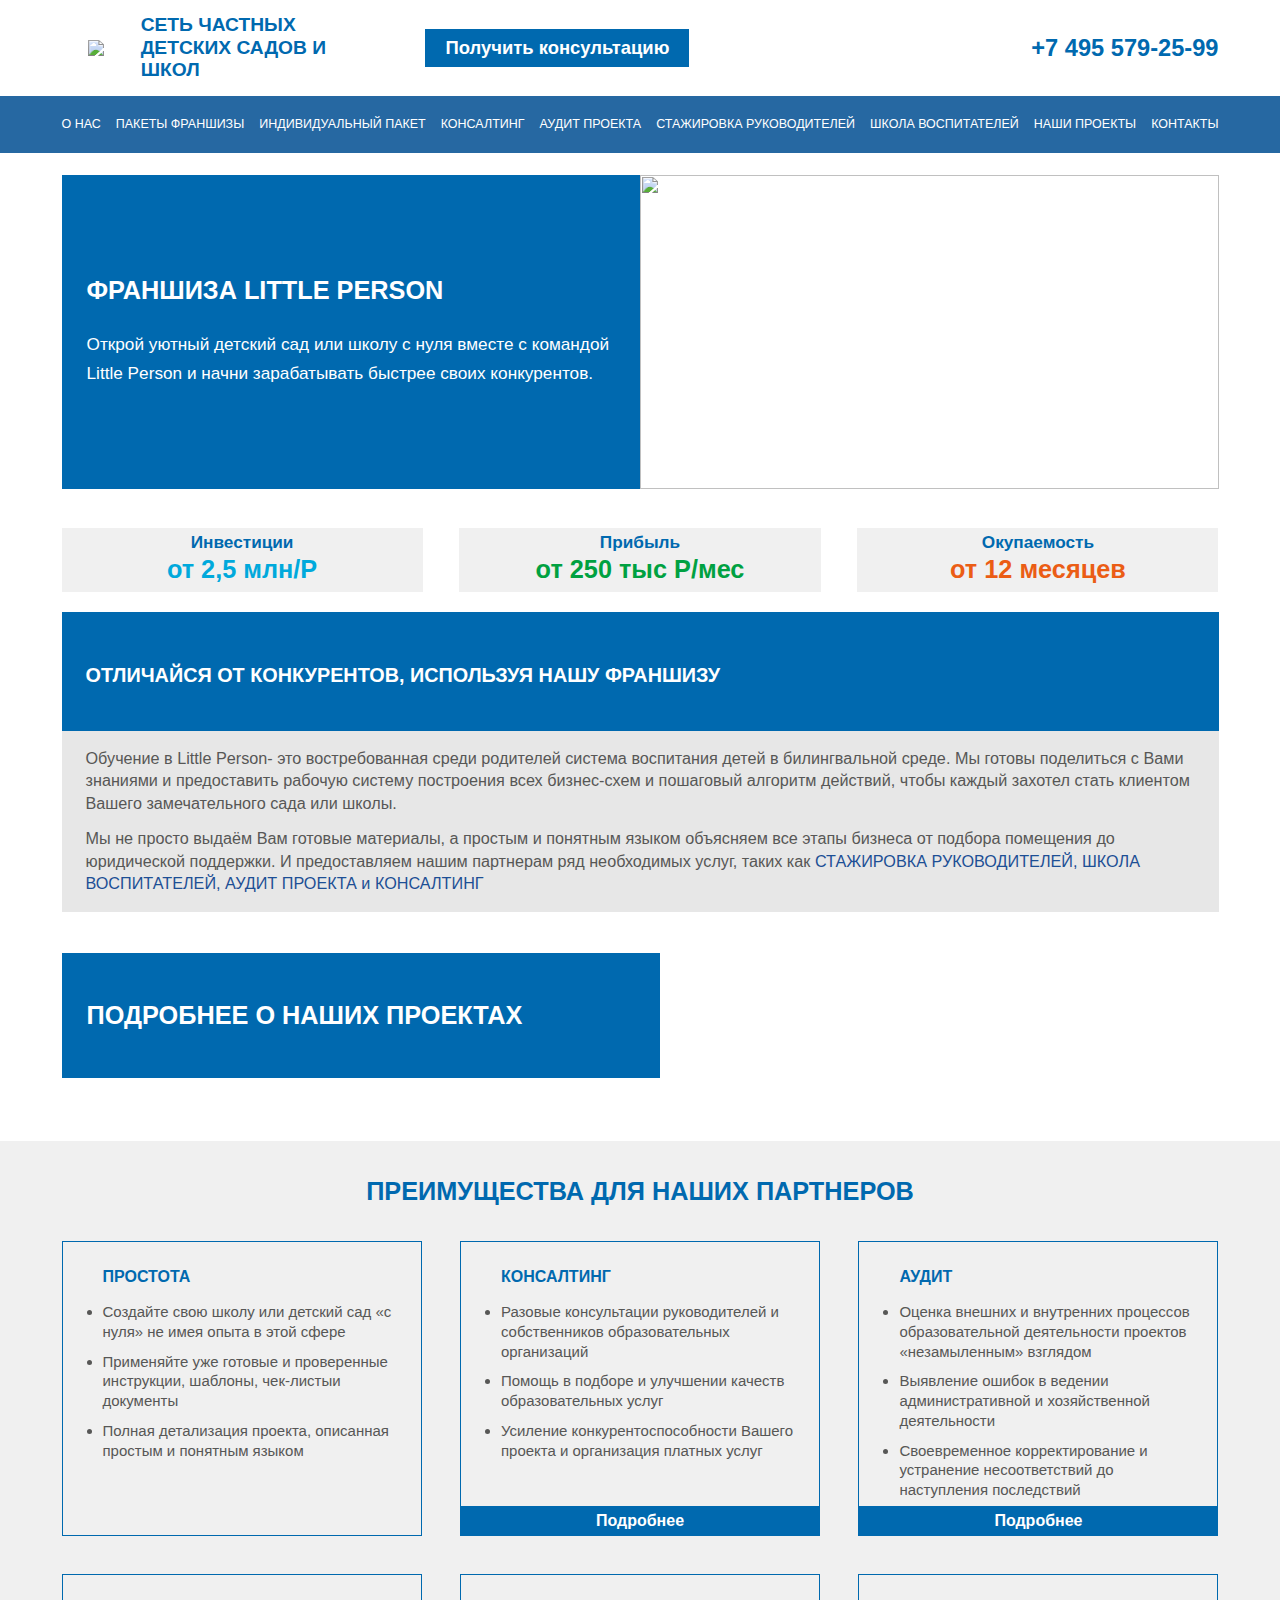
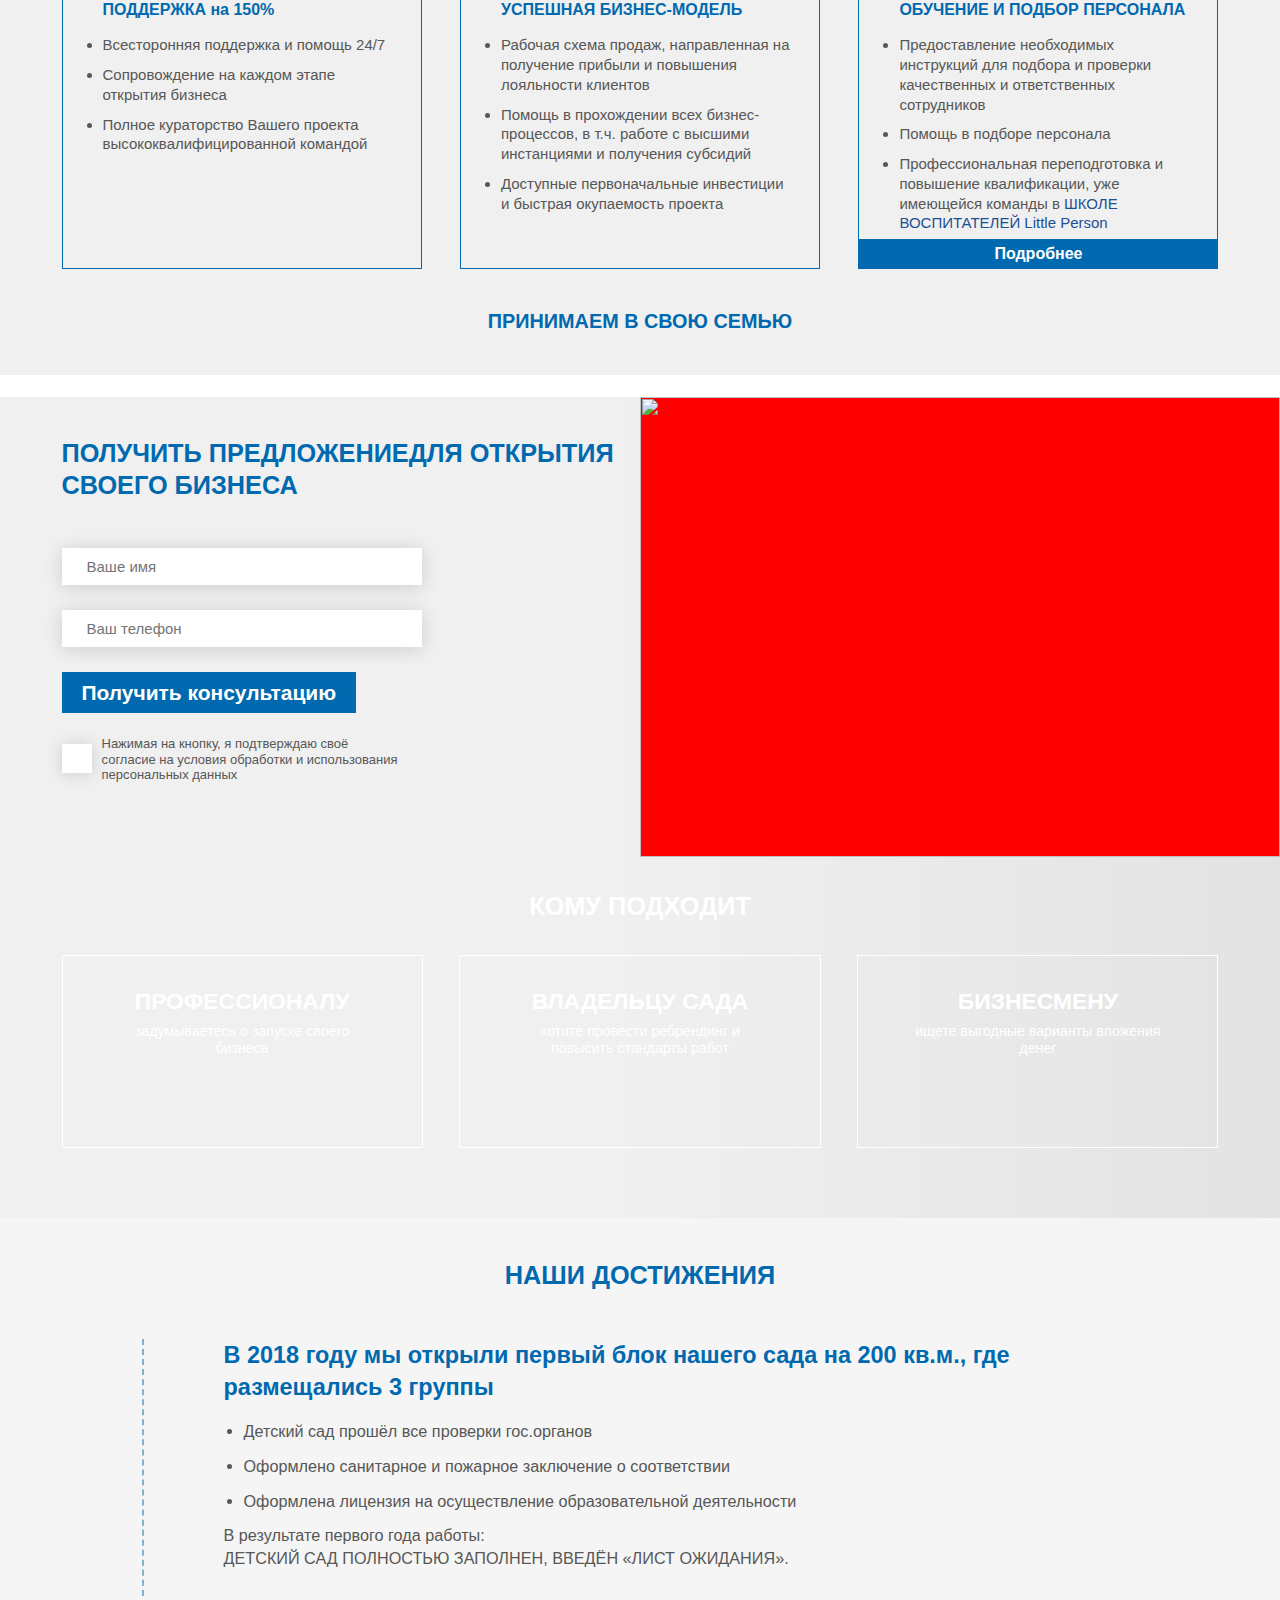
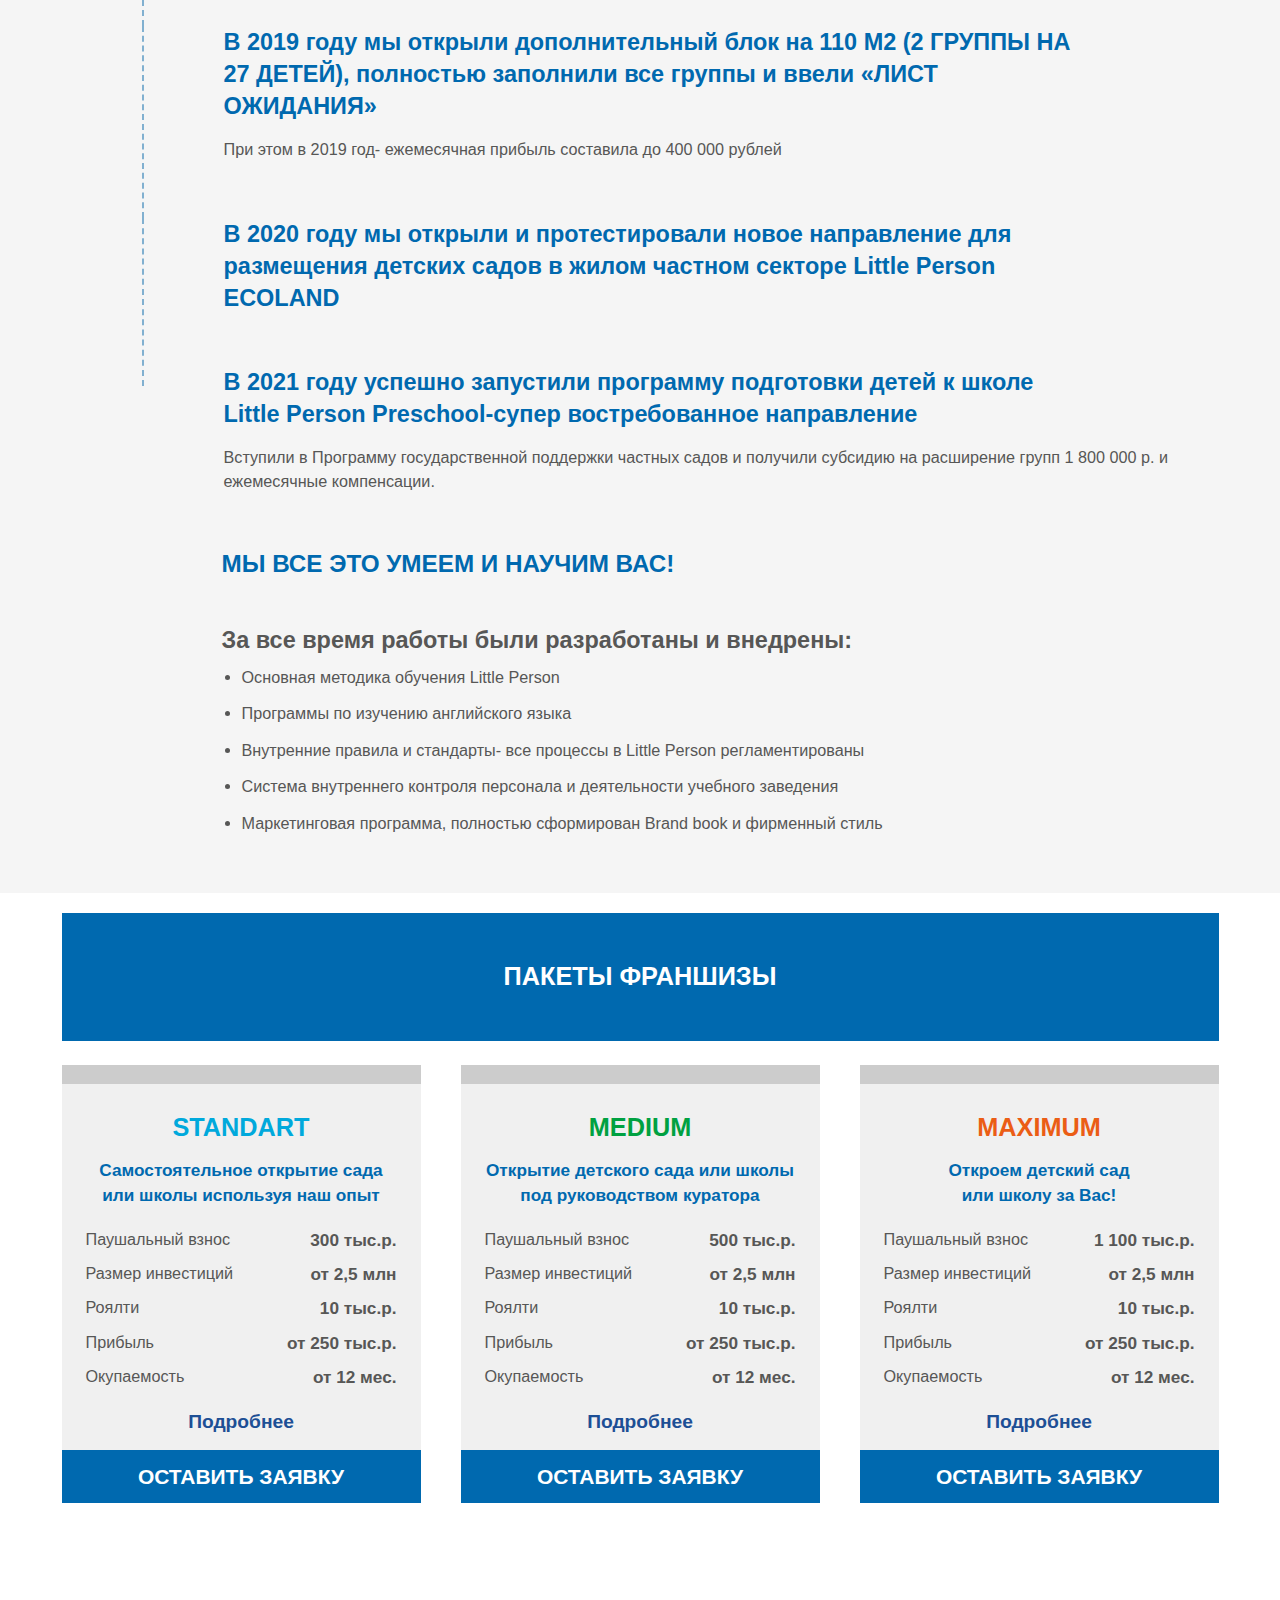
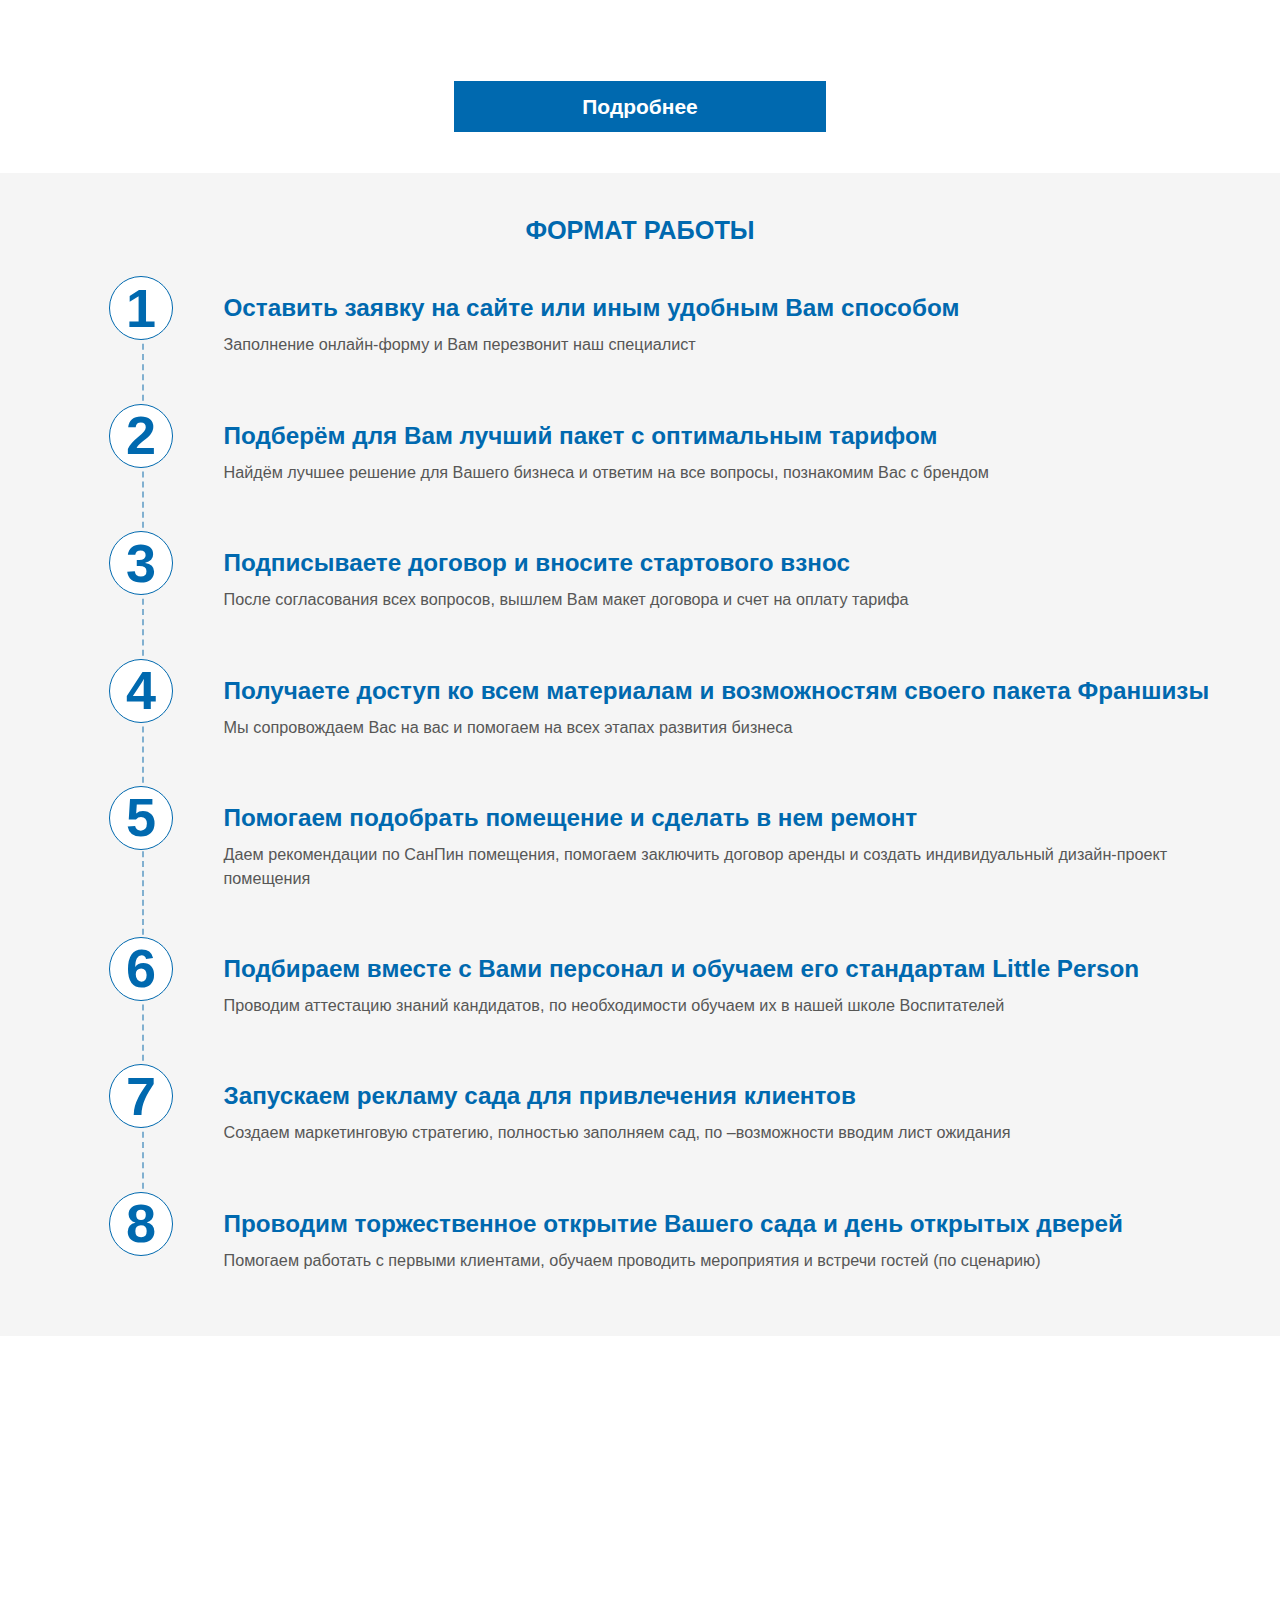
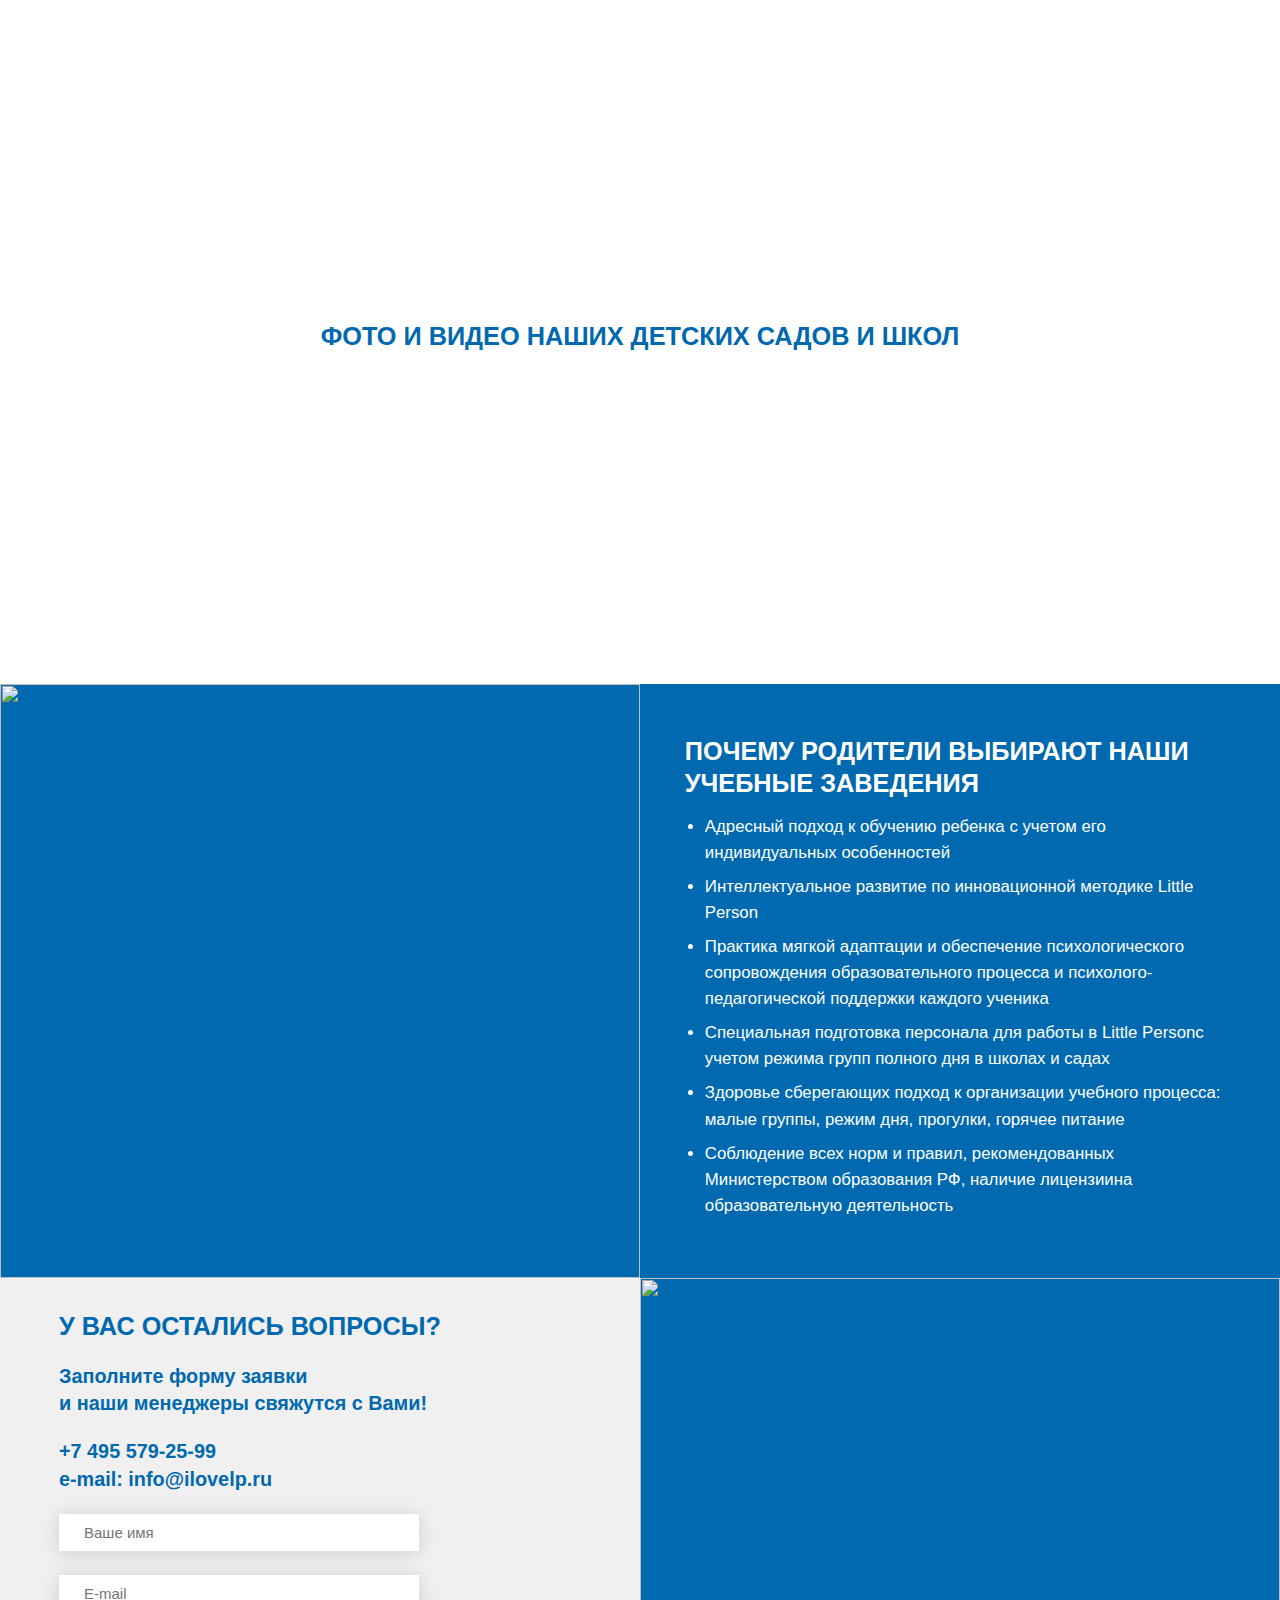
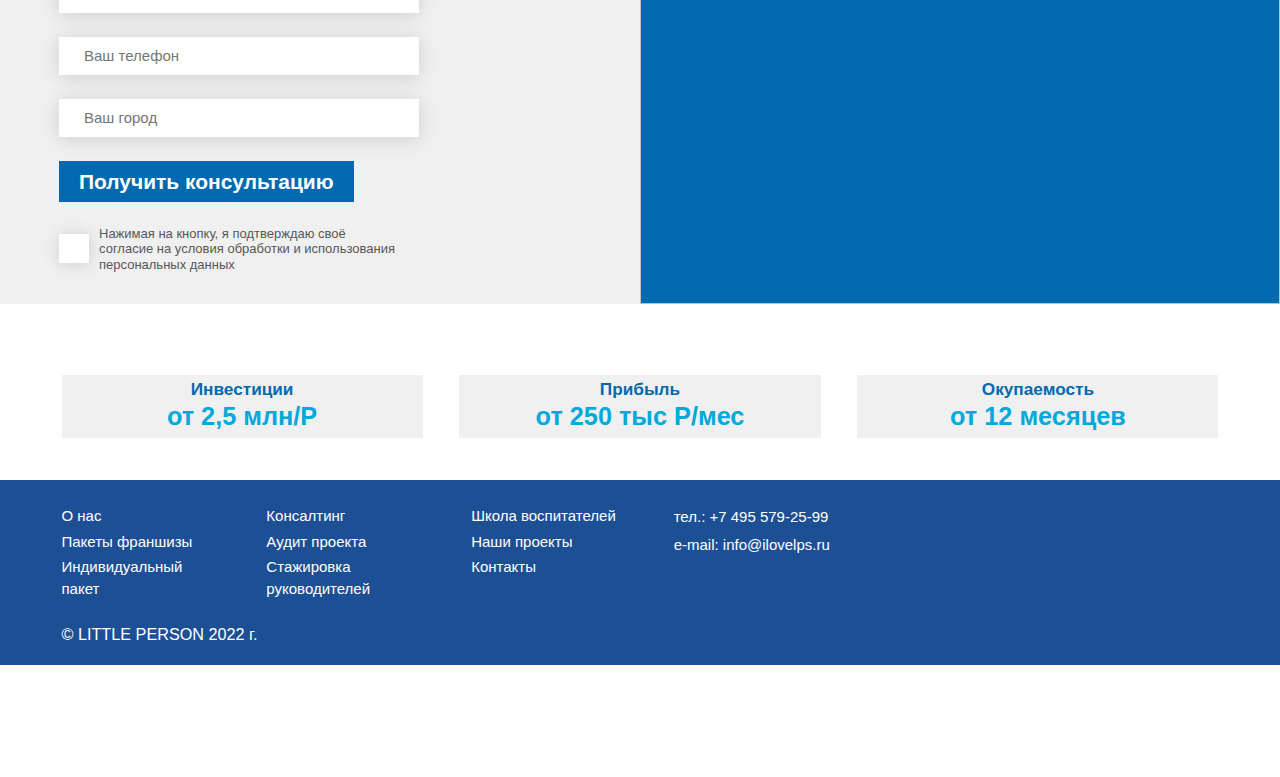
==== index.html @ cecc9df4 "first" ====
<!DOCTYPE html>
<html lang="ru">

<head>
	<meta charset="UTF-8">
	<meta http-equiv="X-UA-Compatible" content="IE=edge">
	<meta name="viewport" content="width=device-width, initial-scale=1.0">
	<link rel="stylesheet" href="css/normalize.css">
	<link rel="stylesheet" href="css/animated.css">
	<link rel="stylesheet" href="css/jquery.fancybox.min.css">
	<link rel="stylesheet" href="css/owl.carousel.min.css">
	<link rel="stylesheet" href="css/aos.css">
	<link rel="stylesheet" href="css/style.css">
	<title>Главная</title>
</head>

<body>
	<div class="teni"></div>
	<div class="nav-mobi">
		<div class="nav-mobi-h">
			<div class="nav-btn-x">
				<button class="hpala">
					<span></span>
					<span></span>
				</button>
			</div>
			<a class="tel-mini" href="tel:+74955792599"><img src="img/ico/tel.svg" alt=""></a>
			<a href="" class="logo"><img src="img/logo.svg" alt=""></a>
		</div>
		<nav class="nav-h-m">
			<ul class="nav-mobi-top">
				<li><a href="">О нас</a></li>
				<li><a href="">Пакеты франшизы</a></li>
				<li><a href="">Индивидуальный пакет</a></li>
				<li><a href="">Консалтинг</a></li>
				<li><a href="">Аудит проекта</a></li>
				<li><a href="">Стажировка водителей</a></li>
				<li><a href="">Школа воспитателей</a></li>
				<li><a href="">Наши проекты</a></li>
				<li><a href="">Контакты</a></li>
			</ul>
			<a href="" class="btn white-btn mb16 modalx" id="modalx">Получить консультацию</a>
		</nav>
	</div>
	<header class="header">
		<div class="heder-top">
			<div class="container">
				<div class="top-block">
					<a href="" class="logo"><img src="img/logo.svg" alt="logo"></a>
					<div class="top-block__text mb095m">СЕТЬ ЧАСТНЫХ ДЕТСКИХ САДОВ И ШКОЛ</div>
					<button class="btn top-btn mb095m">Получить консультацию</button><a href="tel:+74955792599"
						class="telf telf-top mb095m">+7 495 579-25-99</a>
				</div>
			</div>
		</div>
		<nav class="bkg-menu lg768">
			<div class="container">
				<ul class="menu">
					<li><a href="">О НАС</a></li>
					<li><a href="">ПАКЕТЫ ФРАНШИЗЫ</a></li>
					<li><a href="">ИНДИВИДУАЛЬНЫЙ ПАКЕТ</a></li>
					<li><a href="">КОНСАЛТИНГ</a></li>
					<li><a href="">АУДИТ ПРОЕКТА</a></li>
					<li><a href="">СТАЖИРОВКА РУКОВОДИТЕЛЕЙ</a></li>
					<li><a href="">ШКОЛА ВОСПИТАТЕЛЕЙ</a></li>
					<li><a href="">НАШИ ПРОЕКТЫ</a></li>
					<li><a href="">КОНТАКТЫ</a></li>
				</ul>
			</div>
		</nav>
	</header>
	<main class="main">
		<section class="top-one">
			<div class="container">

				<div class="t-block">
					<div class="t-block-left">
						<h1>ФРАНШИЗА LITTLE PERSON </h1>
						<div class="t-block-left__text">
							Открой уютный детский сад или школу с нуля вместе
							с командой Little Person и начни зарабатывать быстрее
							своих конкурентов.
						</div>
					</div>
					<div class="t-block-right">
						<img src="img/img1.jpg" alt="">
					</div>
				</div>
				<div class="t1-block-all">
					<div class="t1-block">
						<div class="t1-block-win"></div>
						<div class="t1-block-titl">Инвестиции</div>
						<div class="t1-block cena">от 2,5 млн/Р </div>
					</div>
					<div class="t1-block">
						<div class="t1-block-win"></div>
						<div class="t1-block-titl">Прибыль</div>
						<div class="t1-block cena color-green">от 250 тыс Р/мес </div>
					</div>
					<div class="t1-block">
						<div class="t1-block-win"></div>
						<div class="t1-block-titl">Окупаемость</div>
						<div class="t1-block cena color-red">от 12 месяцев</div>
					</div>
				</div>
				<div class="t2-block">
					<div class="t2-block-title">ОТЛИЧАЙСЯ ОТ КОНКУРЕНТОВ, ИСПОЛЬЗУЯ НАШУ ФРАНШИЗУ</div>
					<div class="t2-block-text">
						<p>Обучение в Little Person- это востребованная среди родителей система воспитания детей в
							билингвальной среде. Мы готовы поделиться с Вами знаниями и предоставить рабочую систему
							построения всех бизнес-схем и пошаговый алгоритм действий, чтобы каждый захотел стать
							клиентом Вашего замечательного сада или школы.
						</p>
						<p>
							Мы не просто выдаём Вам готовые материалы, а простым и понятным языком объясняем все этапы
							бизнеса от подбора помещения до юридической поддержки. И предоставляем нашим партнерам ряд
							необходимых услуг, таких как
							<a href="#"> СТАЖИРОВКА РУКОВОДИТЕЛЕЙ, ШКОЛА ВОСПИТАТЕЛЕЙ, АУДИТ ПРОЕКТА и КОНСАЛТИНГ</a>
						</p>
					</div>
				</div>
				<div class="tf-block">
					<a href="#" class="btn btn-large">ПОДРОБНЕЕ О НАШИХ ПРОЕКТАХ</a>
					<div class="tf-block-c"><img src="img/dsad1.svg" alt=""></div>
					<div class="tf-block-r"><img src="img/logo-plus.svg" alt=""></div>
				</div>
			</div>
		</section>
		<section class="privilege">
			<div class="container">
				<h2>ПРЕИМУЩЕСТВА ДЛЯ НАШИХ ПАРТНЕРОВ</h2>
				<div class="privilege-all">
					<div class="privilege-block">
						<div class="h4t">ПРОСТОТА</div>
						<ul>
							<li>Создайте свою школу или детский сад «с нуля» не имея опыта в этой сфере</li>
							<li>Применяйте уже готовые и проверенные инструкции, шаблоны, чек-листыи документы</li>
							<li>Полная детализация проекта, описанная простым и понятным языком </li>
						</ul>
					</div>
					<div class="privilege-block">
						<div class="h4t">КОНСАЛТИНГ </div>
						<ul>
							<li>Разовые консультации руководителей и собственников образовательных организаций</li>
							<li>Помощь в подборе и улучшении качеств образовательных услуг</li>
							<li>Усиление конкурентоспособности Вашего проекта и организация платных услуг </li>
						</ul>
						<a href="" class="btn btn-small">Подробнее</a>
					</div>
					<div class="privilege-block">
						<div class="h4t">АУДИТ </div>
						<ul>
							<li>Оценка внешних и внутренних процессов образовательной деятельности проектов
								«незамыленным» взглядом</li>
							<li>Выявление ошибок в ведении административной и хозяйственной деятельности</li>
							<li>Своевременное корректирование и устранение несоответствий до наступления последствий
							</li>
						</ul>
						<a href="" class="btn btn-small">Подробнее</a>
					</div>
					<div class="privilege-block">
						<div class="h4t">ПОДДЕРЖКА на 150% </div>
						<ul>
							<li>Всесторонняя поддержка и помощь 24/7 </li>
							<li>Сопровождение на каждом этапе открытия бизнеса</li>
							<li>Полное кураторство Вашего проекта высококвалифицированной командой </li>
						</ul>
					</div>
					<div class="privilege-block">
						<div class="h4t">УСПЕШНАЯ БИЗНЕС-МОДЕЛЬ</div>
						<ul>
							<li>Рабочая схема продаж, направленная на получение прибыли и повышения лояльности клиентов
							</li>
							<li>Помощь в прохождении всех бизнес-процессов, в т.ч. работе с высшими инстанциями и
								получения субсидий</li>
							<li>Доступные первоначальные инвестиции и быстрая окупаемость проекта </li>
						</ul>
					</div>
					<div class="privilege-block">
						<div class="h4t">ОБУЧЕНИЕ И ПОДБОР ПЕРСОНАЛА</div>
						<ul>
							<li>Предоставление необходимых инструкций для подбора и проверки качественных и
								ответственных сотрудников</li>
							<li>Помощь в подборе персонала</li>
							<li>Профессиональная переподготовка и повышение квалификации, уже имеющейся команды в <a
									href=""> ШКОЛE ВОСПИТАТЕЛЕЙ Little Person </a></li>
						</ul>
						<a href="" class="btn btn-small">Подробнее</a>
					</div>
				</div>
				<div class="privilege-footer">ПРИНИМАЕМ В СВОЮ СЕМЬЮ</div>
			</div>
		</section>
		<section class="offer">
			<div class="offer-block-qll"></div>

			<div class="offer-block">
				<div class="container">
					<div class="rw">
						<div class="lg-6">
							<div class="h1">ПОЛУЧИТЬ ПРЕДЛОЖЕНИЕДЛЯ ОТКРЫТИЯ СВОЕГО БИЗНЕСА</div>
							<div class="form-offer">
								<form action="" class="form1">
									<div class="form-gorizontal">
										<div class="gr-inp">
											<input class="text error-x1" type="text" placeholder="Ваше имя">
											<div class="error-text" style="display: none;">Введите ваше имя</div>
										</div>
										<div class="gr-inp">
											<input class="text" type="text" placeholder="Ваш телефон">
										</div>
										<button class="btn">Получить консультацию</button>
									</div>
									<label class="checkbox-other ">
										<input type="checkbox" checked="checked" class="check-1">
										<span>
											Нажимая на кнопку, я подтверждаю своё согласие на условия обработки и
											использования
											персональных данных
										</span>
									</label>
								</form>
							</div>
						</div>
						<div class="lg-6">

						</div>
					</div>
				</div>
				<div class="offer-block2">
					<!-- <div class="offwer-img"></div> -->
					<img src="img/list.jpg" alt="">
				</div>
			</div>
			<div class="offer-block3">
				<div class="container">
					<div class="h1">КОМУ ПОДХОДИТ</div>
					<div class="podhod">
						<div class="podhod-block">
							<div class="podhod-block__title">ПРОФЕССИОНАЛУ </div>
							<div class="podhod-block__text">задумываетесь о запуске своего бизнеса</div>
							<img src="img/ico/1.svg" alt="">
						</div>
						<div class="podhod-block">
							<div class="podhod-block__title">ВЛАДЕЛЬЦУ САДА</div>
							<div class="podhod-block__text">хотите провести ребрендинг и повысить стандарты работ</div>
							<img src="img/ico/2.svg" alt="">
						</div>
						<div class="podhod-block">
							<div class="podhod-block__title">БИЗНЕСМЕНУ</div>
							<div class="podhod-block__text">ищете выгодные варианты вложения денег</div>
							<img src="img/ico/3.svg" alt="">
						</div>
					</div>
				</div>

			</div>
		</section>
		<section class="progress">
			<div class="container">
				<h2>НАШИ ДОСТИЖЕНИЯ</h2>
				<div class="history">
					<div class="history-block">
						<div class="history-block_title f27">
							В 2018 году мы открыли первый блок нашего сада на 200 кв.м., где размещались 3 группы
						</div>
						<ul>
							<li>Детский сад прошёл все проверки гос.органов</li>
							<li>Оформлено санитарное и пожарное заключение о соответствии</li>
							<li>Оформлена лицензия на осуществление образовательной деятельности</li>
						</ul>
						<p>В результате первого года работы:</p>
						<p> ДЕТСКИЙ САД ПОЛНОСТЬЮ ЗАПОЛНЕН, ВВЕДЁН «ЛИСТ ОЖИДАНИЯ».</p>

					</div>
					<div class="history-block">
						<div class="history-block_title f27">
							В 2019 году мы открыли дополнительный блок на 110 M2
							(2 ГРУППЫ НА 27 ДЕТЕЙ), полностью заполнили все группы и ввели
							«ЛИСТ ОЖИДАНИЯ»
						</div>
						<p>
							При этом в 2019 год- ежемесячная прибыль составила до 400 000 рублей
						</p>
					</div>
					<div class="history-block">
						<div class="history-block_title f27">
							В 2020 году мы открыли и протестировали новое направление для размещения детских садов в
							жилом частном секторе Little Person ECOLAND
						</div>
					</div>
					<div class="history-block">
						<div class="history-block_title f27">
							В 2021 году успешно запустили программу подготовки детей к школе Little Person
							Preschool-супер востребованное направление
						</div>
						<p>
							Вступили в Программу государственной поддержки частных садов и получили субсидию на
							расширение групп 1 800 000 р. и ежемесячные компенсации.
						</p>
					</div>
				</div>
				<div class="history-block-2">
					<div class="h3">МЫ ВСЕ ЭТО УМЕЕМ И НАУЧИМ ВАС!</div>
					<div class="h4">За все время работы были разработаны и внедрены:</div>
					<ul>
						<li>Основная методика обучения Little Person</li>
						<li>Программы по изучению английского языка</li>
						<li>Внутренние правила и стандарты- все процессы в Little Person регламентированы</li>
						<li>Система внутреннего контроля персонала и деятельности учебного заведения</li>
						<li>Маркетинговая программа, полностью сформирован Brand book и фирменный стиль</li>
					</ul>
				</div>
			</div>
		</section>
		<section class="francise">
			<div class="container">
				<div class="francise-h1">
					<h2>ПАКЕТЫ ФРАНШИЗЫ </h2>
				</div>
				<div class="francise-block-all">
					<div class="francise-block">
						<div class="francise-top"></div>
						<div class="francise-block-content">
							<div class="francise__title fcz-blue text-center fz30">STANDART</div>
							<div class="francise__text1">Самостоятельное открытие сада или школы используя наш опыт
							</div>
							<ul class="francise-ul">
								<li>Паушальный взнос <span>300 тыс.р.</span> </li>
								<li>Размер инвестиций <span>от 2,5 млн</span> </li>
								<li>Роялти <span>10 тыс.р.</span> </li>
								<li>Прибыль <span>от 250 тыс.р.</span></li>
								<li>Окупаемость <span>от 12 мес.</span> </li>
							</ul>
							<a href="" class="frn-btn">Подробнее</a>
							<a href="" class="btn btn-frz">Оставить заявку</a>
						</div>
					</div>
					<div class="francise-block">
						<div class="francise-top"></div>
						<div class="francise-block-content">

							<div class="francise__title fcz-green text-center fz30">MEDIUM</div>
							<div class="francise__text1">Открытие детского сада или школы под руководством куратора
							</div>
							<ul class="francise-ul">
								<li>Паушальный взнос <span>500 тыс.р.</span> </li>
								<li>Размер инвестиций <span>от 2,5 млн</span> </li>
								<li>Роялти <span>10 тыс.р.</span> </li>
								<li>Прибыль <span>от 250 тыс.р.</span></li>
								<li>Окупаемость <span>от 12 мес.</span> </li>
							</ul>
							<a href="" class="frn-btn">Подробнее</a>
							<a href="" class="btn btn-frz">Оставить заявку</a>
						</div>
					</div>
					<div class="francise-block">
						<div class="francise-top"></div>
						<div class="francise-block-content">
							<div class="francise__title fcz-red text-center fz30">MAXIMUM</div>
							<div class="francise__text1">Откроем детский сад <br>или школу за Вас!
							</div>
							<ul class="francise-ul">
								<li>Паушальный взнос <span>1 100 тыс.р.</span> </li>
								<li>Размер инвестиций <span>от 2,5 млн</span> </li>
								<li>Роялти <span>10 тыс.р.</span> </li>
								<li>Прибыль <span>от 250 тыс.р.</span></li>
								<li>Окупаемость <span>от 12 мес.</span> </li>
							</ul>
							<a href="" class="frn-btn">Подробнее</a>
							<a href="" class="btn btn-frz">Оставить заявку</a>
						</div>
					</div>
				</div>
			</div>
		</section>

		<div class="prlx1 bkg-5" data-speed="10">
			<div class="bkg-5-1"></div>
			<div class="container text-center white bkg-5__block">
				<div class="h1">ИНДИВИДУАЛЬНЫЙ ПАКЕТ</div>
				<div class="wh-text">Не подходят готовы пакеты франшизы? Мы готовы сформировать индивидуальное
					предложение лично для Вас!</div>
				<a href="" class="btn">Подробнее</a>
			</div>
		</div>

		<section class="work-format">
			<div class="container">
				<h2>ФОРМАТ РАБОТЫ</h2>
				<div class="work-block-all">
					<div class="work-block">
						<div class="work-block__title fz27">Оставить заявку на сайте или иным удобным Вам способом</div>
						<div class="work-block__text">Заполнение онлайн-форму и Вам перезвонит наш специалист</div>
					</div>
					<div class="work-block">
						<div class="work-block__title fz27">Подберём для Вам лучший пакет с оптимальным тарифом</div>
						<div class="work-block__text">Найдём лучшее решение для Вашего бизнеса и ответим на все вопросы,
							познакомим Вас с брендом</div>
					</div>
					<div class="work-block">
						<div class="work-block__title fz27">Подписываете договор и вносите стартового взнос</div>
						<div class="work-block__text">После согласования всех вопросов, вышлем Вам макет договора и счет
							на оплату тарифа</div>
					</div>
					<div class="work-block">
						<div class="work-block__title fz27">Получаете доступ ко всем материалам и возможностям своего
							пакета
							Франшизы </div>
						<div class="work-block__text">Мы сопровождаем Вас на вас и помогаем на всех этапах развития
							бизнеса </div>
					</div>

					<div class="work-block">
						<div class="work-block__title fz27">Помогаем подобрать помещение и сделать в нем ремонт </div>
						<div class="work-block__text">
							Даем рекомендации по СанПин помещения, помогаем заключить договор аренды и создать
							индивидуальный дизайн-проект помещения
						</div>
					</div>
					<div class="work-block">
						<div class="work-block__title fz27">Подбираем вместе с Вами персонал и обучаем его стандартам
							Little Person</div>
						<div class="work-block__text">Проводим аттестацию знаний кандидатов, по необходимости обучаем их
							в нашей школе Воспитателей</div>
					</div>
					<div class="work-block">
						<div class="work-block__title fz27">Запускаем рекламу сада для привлечения клиентов</div>
						<div class="work-block__text">Создаем маркетинговую стратегию, полностью заполняем сад, по
							–возможности вводим лист ожидания</div>
					</div>
					<div class="work-block">
						<div class="work-block__title fz27">Проводим торжественное открытие Вашего сада и день открытых
							дверей</div>
						<div class="work-block__text">Помогаем работать с первыми клиентами, обучаем проводить
							мероприятия и встречи гостей (по сценарию)</div>
					</div>
				</div>
			</div>
		</section>
		<section class="chose-us">
			<div class="container">
				<h2>ПОЧЕМУ ФРАНЧАЙЗИ ВЫБИРАЮТ НАС</h2>
				<div class="chose-us-all">
					<div class="chose-us-block">
						<div class="chose-us-block__title">Вы получите <br> возможность быстро запустить свой детский
							сад или
							школу </div>
						<div class="chose-us-block_text">
							С нашей франшизой Вы откроете свой бизнес, начнёте работать и зарабатывать быстрее своих
							конкурентов.
						</div>
						<div class="chose-us-block__img"><img src="img/ico/4.svg" alt=""></div>
					</div>
					<div class="chose-us-block">
						<div class="chose-us-block__title">Вы не тратите <br> время на разработку методик, стандартов и
							регламентов</div>
						<div class="chose-us-block_text">
							Наша франшиза не просто договор, а пошаговая инструкция всей внутренней работы сада,
							направленная на положительный результат работи положительное мнение клиентов о Вас.
						</div>
						<div class="chose-us-block__img"><img src="img/ico/5.svg" alt=""></div>
					</div>
					<div class="chose-us-block">
						<div class="chose-us-block__title">Вы получите возможность сконцентрироваться на управлении и
							развитии своего бизнеса</div>
						<div class="chose-us-block_text">
							Вместе с нами вы будете получать удовольствие и уверенность от управления своим проектом, а
							все административные, хозяйственные и образовательные моменты мы уже продумали за Вас.
						</div>
						<div class="chose-us-block__img"><img src="img/ico/6.svg" alt=""></div>
					</div>
				</div>
				<div class="chose-us-footer">
					При соблюдении всех стандартов, Вы в кратчайшие сроки сможете получать прибыль от своего проекта и
					стабильный доход
				</div>
			</div>
		</section>

		<section class="slider-s">
			<h2>ФОТО И ВИДЕО НАШИХ ДЕТСКИХ САДОВ И ШКОЛ</h2>
			<div class="slider-full mb48" data-animation="fadeIn">
				<div class="owl-carousel owl-news">
					<div class="item"><img src="img/sl1.jpg" alt=""></div>
					<div class="item"><img src="img/sl2.jpg" alt=""></div>
					<div class="item"><img src="img/sl3.jpg" alt=""></div>
					<div class="item"><img src="img/sl4.jpg" alt=""></div>
					<div class="item"><img src="img/sl5.jpg" alt=""></div>
					<div class="item"><img src="img/sl6.jpg" alt=""></div>
					<div class="item"><img src="img/sl7.jpg" alt=""></div>
					<div class="item"><img src="img/sl8.jpg" alt=""></div>
				</div>
			</div>
		</section>

		<div class="block-prefoot-all">
			<div class="block-prefoot">
				<img src="img/img2.jpg" alt="">
			</div>
			<div class="block-prefoot">
				<div class="block-prefoot__bl2">
					<div class="h1">ПОЧЕМУ РОДИТЕЛИ ВЫБИРАЮТ НАШИ УЧЕБНЫЕ ЗАВЕДЕНИЯ </div>
					<ul>
						<li>Адресный подход к обучению ребенка с учетом его индивидуальных особенностей</li>
						<li>Интеллектуальное развитие по инновационной методике Little Person</li>
						<li>
							Практика мягкой адаптации и обеспечение психологического сопровождения образовательного
							процесса
							и психолого-педагогической поддержки каждого ученика
						</li>
						<li>
							Специальная подготовка персонала для работы в Little Personс учетом режима групп полного дня
							в
							школах и садах
						</li>
						<li>
							Здоровье сберегающих подход к организации учебного процесса: малые группы, режим дня,
							прогулки,
							горячее питание
						</li>
						<li>
							Соблюдение всех норм и правил, рекомендованных Министерством образования РФ, наличие
							лицензиина
							образовательную деятельность
						</li>
					</ul>
				</div>
			</div>
			<div class="block-prefoot seryi">
				<div class="block-prefoot__seryi">
					<div class="h1">У ВАС ОСТАЛИСЬ ВОПРОСЫ? </div>
					<div class="block-prefoot-h3">
						Заполните форму заявки <i>и наши менеджеры свяжутся с Вами!</i>
					</div>
					<div class="block-prefoot-h3">
						<div class="prefoot-url"><a href="tel:+74955792599">+7 495 579-25-99</a></div>
						<div class="prefoot-url"><span>e-mail:</span><a href="mailto:info@ilovelp.ru">
								info@ilovelp.ru</a>
						</div>
					</div>
					<form action="" class="form1">
						<div class="form-gorizontal">
							<div class="gr-inp">
								<input class="text error-x1" type="text" placeholder="Ваше имя">
								<div class="error-text" style="display: none;">Введите ваше имя</div>
							</div>
							<div class="gr-inp">
								<input class="text" type="text" placeholder="E-mail">
							</div>
							<div class="gr-inp">
								<input class="text error-x1" type="text" placeholder="Ваш телефон">
								<div class="error-text" style="display: none;">Введите ваше имя</div>
							</div>
							<div class="gr-inp">
								<input class="text" type="text" placeholder="Ваш город">
							</div>
							<button class="btn">Получить консультацию</button>
						</div>
						<label class="checkbox-other ">
							<input type="checkbox" checked="checked" class="check-1" value="1">
							<span>
								Нажимая на кнопку, я подтверждаю своё согласие на условия обработки и использования
								персональных данных
							</span>
						</label>
					</form>
				</div>
			</div>
			<div class="block-prefoot">
				<img src="img/img3.jpg" alt="">

			</div>
		</div>

		<div class="container">
			<div class="t1-block-all mb16">
				<div class="t1-block">
					<div class="t1-block-win"></div>
					<div class="t1-block-titl">Инвестиции</div>
					<div class="t1-block cena">от 2,5 млн/Р </div>
				</div>
				<div class="t1-block">
					<div class="t1-block-win"></div>
					<div class="t1-block-titl">Прибыль</div>
					<div class="t1-block cena">от 250 тыс Р/мес </div>
				</div>
				<div class="t1-block">
					<div class="t1-block-win"></div>
					<div class="t1-block-titl">Окупаемость</div>
					<div class="t1-block cena">от 12 месяцев</div>
				</div>
			</div>
		</div>
	</main><!-- /main	 -->

	<footer class="footer">
		<div class="container">
			<div class="footer-fl">
				<div class="footer-left">
					<ul class="footer-nav1">
						<li><a href=""> О нас</a></li>
						<li><a href="">Пакеты франшизы</a></li>
						<li><a href="">Индивидуальный пакет</a></li>
					</ul>
					<ul class="footer-nav1 ">
						<!-- <li class="row2"><a href="">
								<span> Запишитесь
									на экскурсию в школу</span>
							</a></li>
						<li><a href="">Детский сад</a></li>
						<li><a href="">Little Person</a></li> -->
						<li><a href="">Консалтинг</a></li>
						<li><a href="">Аудит проекта</a></li>
						<li><a href="">Стажировка руководителей </a></li>
					</ul>
					<ul class="footer-nav1 ">
						<li><a href="">Школа воспитателей</a></li>
						<li><a href="">Наши проекты</a></li>
						<li><a href="">Контакты</a></li>
					</ul>
					<!-- <ul class="footer-nav1">
						<li><a href="">тел.: +7 495 579-25-99</a></li>
						<li class="row2"><a href="">e-mail: info@ilovelps.ru</a></li>
						<li><a href="">г. Долгопрудный, Старое Дмитровское ш., дом 15, корпус 2</a></li>
					</ul> -->
					<div class="footer-nav1-r ">
						<ul class="footer-nav1">
							<li><a href="">тел.: +7 495 579-25-99</a></li>
							<li class="row2"><a href="">e-mail: info@ilovelps.ru</a></li>
							<!-- <li>с Пн по Пт</li>
							<li>с 07:30 до 20:00</li>
							<li>Сб, Вс выходные</li> -->
						</ul>
						<div class="soc">
							<a href="#"><img src="img/ico/vk.svg" alt=""></a>
							<a href="#"><img src="img/ico/fb.svg" alt=""></a>
							<a href="#"><img src="img/ico/inst.svg" alt=""></a>
						</div>
					</div>
				</div>
				<div class="footer-right">
					<a href="" class="logo"><img src="img/logo.svg" alt=""></a>
				</div>
			</div>

			<div class="bt-lin"> © LITTLE PERSON 2022 г.</div>
		</div>

	</footer>
	<div class="prlx1 footer-bkg-5 ">
		<div class="footer-bkg-5__text">Мы дадим Вам готовую бизнес-систему рабочие инструменты и нашу поддержку.</div>
		<div class="footer-bkg-5__text up">ПРИСОЕДИНЯЙТЕСЬ К СЕМЬЕ LITTLE PERSON!</div>
	</div>

	<div class="modal modal-1">
		<div class="container">
			<div class="block mb64 pd40 blur">
				<div class="modal-top"></div>
				<a href="" class="close"><img src="img/ico/close.svg" alt=""></a>
				<h2 class="h1 br19 mb48">ПОЛУЧИТЬ КОНСУЛЬТАЦИЮ</h2>
				<form action="" class="form1">
					<div class="form-gorizontal">
						<div class="gr-inp">
							<input class="text error-x1" type="text" placeholder="Ваше имя">
							<div class="error-text" style="display: none;">Введите ваше имя</div>
						</div>
						<div class="gr-inp">
							<input class="text" type="text" placeholder="Ваш телефон">
						</div>
						<div class="gr-inp">
							<input class="text" type="text" placeholder="Ваш Email">
						</div>
						<button class="btn">Записаться</button>
					</div>
					<label class="checkbox-other ">
						<input type="checkbox" checked="checked" class="check-1">
						<span>Нажимая на кнопку, я подтверждаю своё согласие на условия обработки и использования
							персональных
							данных</span>
					</label>
				</form>
			</div>
		</div>

	</div>

	<script src="js/jquery.js"></script>
	<script src="js/jquery.fancybox.min.js"></script>
	<script src="js/owl.carousel.min.js"></script>
	<script src="js/aos.js"></script>
	<script src="js/animat.js"></script>
	<script src="js/custom.js"></script>


	<script src="http://api-maps.yandex.ru/2.1/?lang=ru_RU"></script>

	<script>
		ymaps.ready(init);

		function init() {
			var myMap = new ymaps.Map("map", {
				// Координаты центра карты
				center: [55.962190568761244, 37.52750749999996],
				// Масштаб карты
				zoom: 16,
				// Выключаем все управление картой
				controls: []
			});

			var myGeoObjects = [];

			// Указываем координаты метки
			myGeoObjects = new ymaps.Placemark([55.962190568761244, 37.52750749999996], {
				balloonContentBody: 'Частная школа',
			}, {
				iconLayout: 'default#image',
				// Путь до нашей картинки
				iconImageHref: '/img/logo.png',
				// Размеры иконки
				iconImageSize: [80, 70],
				// Смещение верхнего угла относительно основания иконки
				iconImageOffset: [-35, -35]
			});

			var clusterer = new ymaps.Clusterer({
				clusterDisableClickZoom: false,
				clusterOpenBalloonOnClick: false,
			});

			clusterer.add(myGeoObjects);
			myMap.geoObjects.add(clusterer);
			// Отключим zoom
			myMap.behaviors.disable('scrollZoom');

		}
	</script>



</body>

</html>
---- css/animated.css ----
@charset "UTF-8";

/*!
 * animate.css -http://daneden.me/animate
 * Version - 3.5.2
 * Licensed under the MIT license - http://opensource.org/licenses/MIT
 *
 * Copyright (c) 2017 Daniel Eden
 */

.animated {
  animation-duration: 1s;
  animation-fill-mode: both;
}

.animated.infinite {
  animation-iteration-count: infinite;
}

.animated.hinge {
  animation-duration: 2s;
}

.animated.flipOutX,
.animated.flipOutY,
.animated.bounceIn,
.animated.bounceOut {
  animation-duration: .75s;
}

@keyframes bounce {
  from, 20%, 53%, 80%, to {
    animation-timing-function: cubic-bezier(0.215, 0.610, 0.355, 1.000);
    transform: translate3d(0,0,0);
  }

  40%, 43% {
    animation-timing-function: cubic-bezier(0.755, 0.050, 0.855, 0.060);
    transform: translate3d(0, -30px, 0);
  }

  70% {
    animation-timing-function: cubic-bezier(0.755, 0.050, 0.855, 0.060);
    transform: translate3d(0, -15px, 0);
  }

  90% {
    transform: translate3d(0,-4px,0);
  }
}

.bounce {
  animation-name: bounce;
  transform-origin: center bottom;
}

@keyframes flash {
  from, 50%, to {
    opacity: 1;
  }

  25%, 75% {
    opacity: 0;
  }
}

.flash {
  animation-name: flash;
}

/* originally authored by Nick Pettit - https://github.com/nickpettit/glide */

@keyframes pulse {
  from {
    transform: scale3d(1, 1, 1);
  }

  50% {
    transform: scale3d(1.05, 1.05, 1.05);
  }

  to {
    transform: scale3d(1, 1, 1);
  }
}

.pulse {
  animation-name: pulse;
}

@keyframes rubberBand {
  from {
    transform: scale3d(1, 1, 1);
  }

  30% {
    transform: scale3d(1.25, 0.75, 1);
  }

  40% {
    transform: scale3d(0.75, 1.25, 1);
  }

  50% {
    transform: scale3d(1.15, 0.85, 1);
  }

  65% {
    transform: scale3d(.95, 1.05, 1);
  }

  75% {
    transform: scale3d(1.05, .95, 1);
  }

  to {
    transform: scale3d(1, 1, 1);
  }
}

.rubberBand {
  animation-name: rubberBand;
}

@keyframes shake {
  from, to {
    transform: translate3d(0, 0, 0);
  }

  10%, 30%, 50%, 70%, 90% {
    transform: translate3d(-10px, 0, 0);
  }

  20%, 40%, 60%, 80% {
    transform: translate3d(10px, 0, 0);
  }
}

.shake {
  animation-name: shake;
}

@keyframes headShake {
  0% {
    transform: translateX(0);
  }

  6.5% {
    transform: translateX(-6px) rotateY(-9deg);
  }

  18.5% {
    transform: translateX(5px) rotateY(7deg);
  }

  31.5% {
    transform: translateX(-3px) rotateY(-5deg);
  }

  43.5% {
    transform: translateX(2px) rotateY(3deg);
  }

  50% {
    transform: translateX(0);
  }
}

.headShake {
  animation-timing-function: ease-in-out;
  animation-name: headShake;
}

@keyframes swing {
  20% {
    transform: rotate3d(0, 0, 1, 15deg);
  }

  40% {
    transform: rotate3d(0, 0, 1, -10deg);
  }

  60% {
    transform: rotate3d(0, 0, 1, 5deg);
  }

  80% {
    transform: rotate3d(0, 0, 1, -5deg);
  }

  to {
    transform: rotate3d(0, 0, 1, 0deg);
  }
}

.swing {
  transform-origin: top center;
  animation-name: swing;
}

@keyframes tada {
  from {
    transform: scale3d(1, 1, 1);
  }

  10%, 20% {
    transform: scale3d(.9, .9, .9) rotate3d(0, 0, 1, -3deg);
  }

  30%, 50%, 70%, 90% {
    transform: scale3d(1.1, 1.1, 1.1) rotate3d(0, 0, 1, 3deg);
  }

  40%, 60%, 80% {
    transform: scale3d(1.1, 1.1, 1.1) rotate3d(0, 0, 1, -3deg);
  }

  to {
    transform: scale3d(1, 1, 1);
  }
}

.tada {
  animation-name: tada;
}

/* originally authored by Nick Pettit - https://github.com/nickpettit/glide */

@keyframes wobble {
  from {
    transform: none;
  }

  15% {
    transform: translate3d(-25%, 0, 0) rotate3d(0, 0, 1, -5deg);
  }

  30% {
    transform: translate3d(20%, 0, 0) rotate3d(0, 0, 1, 3deg);
  }

  45% {
    transform: translate3d(-15%, 0, 0) rotate3d(0, 0, 1, -3deg);
  }

  60% {
    transform: translate3d(10%, 0, 0) rotate3d(0, 0, 1, 2deg);
  }

  75% {
    transform: translate3d(-5%, 0, 0) rotate3d(0, 0, 1, -1deg);
  }

  to {
    transform: none;
  }
}

.wobble {
  animation-name: wobble;
}

@keyframes jello {
  from, 11.1%, to {
    transform: none;
  }

  22.2% {
    transform: skewX(-12.5deg) skewY(-12.5deg);
  }

  33.3% {
    transform: skewX(6.25deg) skewY(6.25deg);
  }

  44.4% {
    transform: skewX(-3.125deg) skewY(-3.125deg);
  }

  55.5% {
    transform: skewX(1.5625deg) skewY(1.5625deg);
  }

  66.6% {
    transform: skewX(-0.78125deg) skewY(-0.78125deg);
  }

  77.7% {
    transform: skewX(0.390625deg) skewY(0.390625deg);
  }

  88.8% {
    transform: skewX(-0.1953125deg) skewY(-0.1953125deg);
  }
}

.jello {
  animation-name: jello;
  transform-origin: center;
}

@keyframes bounceIn {
  from, 20%, 40%, 60%, 80%, to {
    animation-timing-function: cubic-bezier(0.215, 0.610, 0.355, 1.000);
  }

  0% {
    opacity: 0;
    transform: scale3d(.3, .3, .3);
  }

  20% {
    transform: scale3d(1.1, 1.1, 1.1);
  }

  40% {
    transform: scale3d(.9, .9, .9);
  }

  60% {
    opacity: 1;
    transform: scale3d(1.03, 1.03, 1.03);
  }

  80% {
    transform: scale3d(.97, .97, .97);
  }

  to {
    opacity: 1;
    transform: scale3d(1, 1, 1);
  }
}

.bounceIn {
  animation-name: bounceIn;
}

@keyframes bounceInDown {
  from, 60%, 75%, 90%, to {
    animation-timing-function: cubic-bezier(0.215, 0.610, 0.355, 1.000);
  }

  0% {
    opacity: 0;
    transform: translate3d(0, -3000px, 0);
  }

  60% {
    opacity: 1;
    transform: translate3d(0, 25px, 0);
  }

  75% {
    transform: translate3d(0, -10px, 0);
  }

  90% {
    transform: translate3d(0, 5px, 0);
  }

  to {
    transform: none;
  }
}

.bounceInDown {
  animation-name: bounceInDown;
}

@keyframes bounceInLeft {
  from, 60%, 75%, 90%, to {
    animation-timing-function: cubic-bezier(0.215, 0.610, 0.355, 1.000);
  }

  0% {
    opacity: 0;
    transform: translate3d(-3000px, 0, 0);
  }

  60% {
    opacity: 1;
    transform: translate3d(25px, 0, 0);
  }

  75% {
    transform: translate3d(-10px, 0, 0);
  }

  90% {
    transform: translate3d(5px, 0, 0);
  }

  to {
    transform: none;
  }
}

.bounceInLeft {
  animation-name: bounceInLeft;
}

@keyframes bounceInRight {
  from, 60%, 75%, 90%, to {
    animation-timing-function: cubic-bezier(0.215, 0.610, 0.355, 1.000);
  }

  from {
    opacity: 0;
    transform: translate3d(3000px, 0, 0);
  }

  60% {
    opacity: 1;
    transform: translate3d(-25px, 0, 0);
  }

  75% {
    transform: translate3d(10px, 0, 0);
  }

  90% {
    transform: translate3d(-5px, 0, 0);
  }

  to {
    transform: none;
  }
}

.bounceInRight {
  animation-name: bounceInRight;
}

@keyframes bounceInUp {
  from, 60%, 75%, 90%, to {
    animation-timing-function: cubic-bezier(0.215, 0.610, 0.355, 1.000);
  }

  from {
    opacity: 0;
    transform: translate3d(0, 3000px, 0);
  }

  60% {
    opacity: 1;
    transform: translate3d(0, -20px, 0);
  }

  75% {
    transform: translate3d(0, 10px, 0);
  }

  90% {
    transform: translate3d(0, -5px, 0);
  }

  to {
    transform: translate3d(0, 0, 0);
  }
}

.bounceInUp {
  animation-name: bounceInUp;
}

@keyframes bounceOut {
  20% {
    transform: scale3d(.9, .9, .9);
  }

  50%, 55% {
    opacity: 1;
    transform: scale3d(1.1, 1.1, 1.1);
  }

  to {
    opacity: 0;
    transform: scale3d(.3, .3, .3);
  }
}

.bounceOut {
  animation-name: bounceOut;
}

@keyframes bounceOutDown {
  20% {
    transform: translate3d(0, 10px, 0);
  }

  40%, 45% {
    opacity: 1;
    transform: translate3d(0, -20px, 0);
  }

  to {
    opacity: 0;
    transform: translate3d(0, 2000px, 0);
  }
}

.bounceOutDown {
  animation-name: bounceOutDown;
}

@keyframes bounceOutLeft {
  20% {
    opacity: 1;
    transform: translate3d(20px, 0, 0);
  }

  to {
    opacity: 0;
    transform: translate3d(-2000px, 0, 0);
  }
}

.bounceOutLeft {
  animation-name: bounceOutLeft;
}

@keyframes bounceOutRight {
  20% {
    opacity: 1;
    transform: translate3d(-20px, 0, 0);
  }

  to {
    opacity: 0;
    transform: translate3d(2000px, 0, 0);
  }
}

.bounceOutRight {
  animation-name: bounceOutRight;
}

@keyframes bounceOutUp {
  20% {
    transform: translate3d(0, -10px, 0);
  }

  40%, 45% {
    opacity: 1;
    transform: translate3d(0, 20px, 0);
  }

  to {
    opacity: 0;
    transform: translate3d(0, -2000px, 0);
  }
}

.bounceOutUp {
  animation-name: bounceOutUp;
}

@keyframes fadeIn {
  from {
    opacity: 0;
  }

  to {
    opacity: 1;
  }
}

.fadeIn {
  animation-name: fadeIn;
}

@keyframes fadeInDown {
  from {
    opacity: 0;
    transform: translate3d(0, -100%, 0);
  }

  to {
    opacity: 1;
    transform: none;
  }
}

.fadeInDown {
  animation-name: fadeInDown;
}

@keyframes fadeInDownBig {
  from {
    opacity: 0;
    transform: translate3d(0, -2000px, 0);
  }

  to {
    opacity: 1;
    transform: none;
  }
}

.fadeInDownBig {
  animation-name: fadeInDownBig;
}

@keyframes fadeInLeft {
  from {
    opacity: 0;
    transform: translate3d(-100%, 0, 0);
  }

  to {
    opacity: 1;
    transform: none;
  }
}

.fadeInLeft {
  animation-name: fadeInLeft;
}

@keyframes fadeInLeftBig {
  from {
    opacity: 0;
    transform: translate3d(-2000px, 0, 0);
  }

  to {
    opacity: 1;
    transform: none;
  }
}

.fadeInLeftBig {
  animation-name: fadeInLeftBig;
}

@keyframes fadeInRight {
  from {
    opacity: 0;
    transform: translate3d(100%, 0, 0);
  }

  to {
    opacity: 1;
    transform: none;
  }
}

.fadeInRight {
  animation-name: fadeInRight;
}

@keyframes fadeInRightBig {
  from {
    opacity: 0;
    transform: translate3d(2000px, 0, 0);
  }

  to {
    opacity: 1;
    transform: none;
  }
}

.fadeInRightBig {
  animation-name: fadeInRightBig;
}

@keyframes fadeInUp {
  from {
    opacity: 0;
    transform: translate3d(0, 100%, 0);
  }

  to {
    opacity: 1;
    transform: none;
  }
}

.fadeInUp {
  animation-name: fadeInUp;
}

@keyframes fadeInUpBig {
  from {
    opacity: 0;
    transform: translate3d(0, 2000px, 0);
  }

  to {
    opacity: 1;
    transform: none;
  }
}

.fadeInUpBig {
  animation-name: fadeInUpBig;
}

@keyframes fadeOut {
  from {
    opacity: 1;
  }

  to {
    opacity: 0;
  }
}

.fadeOut {
  animation-name: fadeOut;
}

@keyframes fadeOutDown {
  from {
    opacity: 1;
  }

  to {
    opacity: 0;
    transform: translate3d(0, 100%, 0);
  }
}

.fadeOutDown {
  animation-name: fadeOutDown;
}

@keyframes fadeOutDownBig {
  from {
    opacity: 1;
  }

  to {
    opacity: 0;
    transform: translate3d(0, 2000px, 0);
  }
}

.fadeOutDownBig {
  animation-name: fadeOutDownBig;
}

@keyframes fadeOutLeft {
  from {
    opacity: 1;
  }

  to {
    opacity: 0;
    transform: translate3d(-100%, 0, 0);
  }
}

.fadeOutLeft {
  animation-name: fadeOutLeft;
}

@keyframes fadeOutLeftBig {
  from {
    opacity: 1;
  }

  to {
    opacity: 0;
    transform: translate3d(-2000px, 0, 0);
  }
}

.fadeOutLeftBig {
  animation-name: fadeOutLeftBig;
}

@keyframes fadeOutRight {
  from {
    opacity: 1;
  }

  to {
    opacity: 0;
    transform: translate3d(100%, 0, 0);
  }
}

.fadeOutRight {
  animation-name: fadeOutRight;
}

@keyframes fadeOutRightBig {
  from {
    opacity: 1;
  }

  to {
    opacity: 0;
    transform: translate3d(2000px, 0, 0);
  }
}

.fadeOutRightBig {
  animation-name: fadeOutRightBig;
}

@keyframes fadeOutUp {
  from {
    opacity: 1;
  }

  to {
    opacity: 0;
    transform: translate3d(0, -100%, 0);
  }
}

.fadeOutUp {
  animation-name: fadeOutUp;
}

@keyframes fadeOutUpBig {
  from {
    opacity: 1;
  }

  to {
    opacity: 0;
    transform: translate3d(0, -2000px, 0);
  }
}

.fadeOutUpBig {
  animation-name: fadeOutUpBig;
}

@keyframes flip {
  from {
    transform: perspective(400px) rotate3d(0, 1, 0, -360deg);
    animation-timing-function: ease-out;
  }

  40% {
    transform: perspective(400px) translate3d(0, 0, 150px) rotate3d(0, 1, 0, -190deg);
    animation-timing-function: ease-out;
  }

  50% {
    transform: perspective(400px) translate3d(0, 0, 150px) rotate3d(0, 1, 0, -170deg);
    animation-timing-function: ease-in;
  }

  80% {
    transform: perspective(400px) scale3d(.95, .95, .95);
    animation-timing-function: ease-in;
  }

  to {
    transform: perspective(400px);
    animation-timing-function: ease-in;
  }
}

.animated.flip {
  -webkit-backface-visibility: visible;
  backface-visibility: visible;
  animation-name: flip;
}

@keyframes flipInX {
  from {
    transform: perspective(400px) rotate3d(1, 0, 0, 90deg);
    animation-timing-function: ease-in;
    opacity: 0;
  }

  40% {
    transform: perspective(400px) rotate3d(1, 0, 0, -20deg);
    animation-timing-function: ease-in;
  }

  60% {
    transform: perspective(400px) rotate3d(1, 0, 0, 10deg);
    opacity: 1;
  }

  80% {
    transform: perspective(400px) rotate3d(1, 0, 0, -5deg);
  }

  to {
    transform: perspective(400px);
  }
}

.flipInX {
  -webkit-backface-visibility: visible !important;
  backface-visibility: visible !important;
  animation-name: flipInX;
}

@keyframes flipInY {
  from {
    transform: perspective(400px) rotate3d(0, 1, 0, 90deg);
    animation-timing-function: ease-in;
    opacity: 0;
  }

  40% {
    transform: perspective(400px) rotate3d(0, 1, 0, -20deg);
    animation-timing-function: ease-in;
  }

  60% {
    transform: perspective(400px) rotate3d(0, 1, 0, 10deg);
    opacity: 1;
  }

  80% {
    transform: perspective(400px) rotate3d(0, 1, 0, -5deg);
  }

  to {
    transform: perspective(400px);
  }
}

.flipInY {
  -webkit-backface-visibility: visible !important;
  backface-visibility: visible !important;
  animation-name: flipInY;
}

@keyframes flipOutX {
  from {
    transform: perspective(400px);
  }

  30% {
    transform: perspective(400px) rotate3d(1, 0, 0, -20deg);
    opacity: 1;
  }

  to {
    transform: perspective(400px) rotate3d(1, 0, 0, 90deg);
    opacity: 0;
  }
}

.flipOutX {
  animation-name: flipOutX;
  -webkit-backface-visibility: visible !important;
  backface-visibility: visible !important;
}

@keyframes flipOutY {
  from {
    transform: perspective(400px);
  }

  30% {
    transform: perspective(400px) rotate3d(0, 1, 0, -15deg);
    opacity: 1;
  }

  to {
    transform: perspective(400px) rotate3d(0, 1, 0, 90deg);
    opacity: 0;
  }
}

.flipOutY {
  -webkit-backface-visibility: visible !important;
  backface-visibility: visible !important;
  animation-name: flipOutY;
}

@keyframes lightSpeedIn {
  from {
    transform: translate3d(100%, 0, 0) skewX(-30deg);
    opacity: 0;
  }

  60% {
    transform: skewX(20deg);
    opacity: 1;
  }

  80% {
    transform: skewX(-5deg);
    opacity: 1;
  }

  to {
    transform: none;
    opacity: 1;
  }
}

.lightSpeedIn {
  animation-name: lightSpeedIn;
  animation-timing-function: ease-out;
}

@keyframes lightSpeedOut {
  from {
    opacity: 1;
  }

  to {
    transform: translate3d(100%, 0, 0) skewX(30deg);
    opacity: 0;
  }
}

.lightSpeedOut {
  animation-name: lightSpeedOut;
  animation-timing-function: ease-in;
}

@keyframes rotateIn {
  from {
    transform-origin: center;
    transform: rotate3d(0, 0, 1, -200deg);
    opacity: 0;
  }

  to {
    transform-origin: center;
    transform: none;
    opacity: 1;
  }
}

.rotateIn {
  animation-name: rotateIn;
}

@keyframes rotateInDownLeft {
  from {
    transform-origin: left bottom;
    transform: rotate3d(0, 0, 1, -45deg);
    opacity: 0;
  }

  to {
    transform-origin: left bottom;
    transform: none;
    opacity: 1;
  }
}

.rotateInDownLeft {
  animation-name: rotateInDownLeft;
}

@keyframes rotateInDownRight {
  from {
    transform-origin: right bottom;
    transform: rotate3d(0, 0, 1, 45deg);
    opacity: 0;
  }

  to {
    transform-origin: right bottom;
    transform: none;
    opacity: 1;
  }
}

.rotateInDownRight {
  animation-name: rotateInDownRight;
}

@keyframes rotateInUpLeft {
  from {
    transform-origin: left bottom;
    transform: rotate3d(0, 0, 1, 45deg);
    opacity: 0;
  }

  to {
    transform-origin: left bottom;
    transform: none;
    opacity: 1;
  }
}

.rotateInUpLeft {
  animation-name: rotateInUpLeft;
}

@keyframes rotateInUpRight {
  from {
    transform-origin: right bottom;
    transform: rotate3d(0, 0, 1, -90deg);
    opacity: 0;
  }

  to {
    transform-origin: right bottom;
    transform: none;
    opacity: 1;
  }
}

.rotateInUpRight {
  animation-name: rotateInUpRight;
}

@keyframes rotateOut {
  from {
    transform-origin: center;
    opacity: 1;
  }

  to {
    transform-origin: center;
    transform: rotate3d(0, 0, 1, 200deg);
    opacity: 0;
  }
}

.rotateOut {
  animation-name: rotateOut;
}

@keyframes rotateOutDownLeft {
  from {
    transform-origin: left bottom;
    opacity: 1;
  }

  to {
    transform-origin: left bottom;
    transform: rotate3d(0, 0, 1, 45deg);
    opacity: 0;
  }
}

.rotateOutDownLeft {
  animation-name: rotateOutDownLeft;
}

@keyframes rotateOutDownRight {
  from {
    transform-origin: right bottom;
    opacity: 1;
  }

  to {
    transform-origin: right bottom;
    transform: rotate3d(0, 0, 1, -45deg);
    opacity: 0;
  }
}

.rotateOutDownRight {
  animation-name: rotateOutDownRight;
}

@keyframes rotateOutUpLeft {
  from {
    transform-origin: left bottom;
    opacity: 1;
  }

  to {
    transform-origin: left bottom;
    transform: rotate3d(0, 0, 1, -45deg);
    opacity: 0;
  }
}

.rotateOutUpLeft {
  animation-name: rotateOutUpLeft;
}

@keyframes rotateOutUpRight {
  from {
    transform-origin: right bottom;
    opacity: 1;
  }

  to {
    transform-origin: right bottom;
    transform: rotate3d(0, 0, 1, 90deg);
    opacity: 0;
  }
}

.rotateOutUpRight {
  animation-name: rotateOutUpRight;
}

@keyframes hinge {
  0% {
    transform-origin: top left;
    animation-timing-function: ease-in-out;
  }

  20%, 60% {
    transform: rotate3d(0, 0, 1, 80deg);
    transform-origin: top left;
    animation-timing-function: ease-in-out;
  }

  40%, 80% {
    transform: rotate3d(0, 0, 1, 60deg);
    transform-origin: top left;
    animation-timing-function: ease-in-out;
    opacity: 1;
  }

  to {
    transform: translate3d(0, 700px, 0);
    opacity: 0;
  }
}

.hinge {
  animation-name: hinge;
}

@keyframes jackInTheBox {
  from {
    opacity: 0;
    transform: scale(0.1) rotate(30deg);
    transform-origin: center bottom;
  }

  50% {
    transform: rotate(-10deg);
  }

  70% {
    transform: rotate(3deg);
  }

  to {
    opacity: 1;
    transform: scale(1);
  }
}

.jackInTheBox {
  animation-name: jackInTheBox;
}

/* originally authored by Nick Pettit - https://github.com/nickpettit/glide */

@keyframes rollIn {
  from {
    opacity: 0;
    transform: translate3d(-100%, 0, 0) rotate3d(0, 0, 1, -120deg);
  }

  to {
    opacity: 1;
    transform: none;
  }
}

.rollIn {
  animation-name: rollIn;
}

/* originally authored by Nick Pettit - https://github.com/nickpettit/glide */

@keyframes rollOut {
  from {
    opacity: 1;
  }

  to {
    opacity: 0;
    transform: translate3d(100%, 0, 0) rotate3d(0, 0, 1, 120deg);
  }
}

.rollOut {
  animation-name: rollOut;
}

@keyframes zoomIn {
  from {
    opacity: 0;
    transform: scale3d(.3, .3, .3);
  }

  50% {
    opacity: 1;
  }
}

.zoomIn {
  animation-name: zoomIn;
  opacity: 1;
}

.zoomIn.animate {
    opacity: 1;
}

@keyframes zoomInDown {
  from {
    opacity: 0;
    transform: scale3d(.1, .1, .1) translate3d(0, -1000px, 0);
    animation-timing-function: cubic-bezier(0.550, 0.055, 0.675, 0.190);
  }

  60% {
    opacity: 1;
    transform: scale3d(.475, .475, .475) translate3d(0, 60px, 0);
    animation-timing-function: cubic-bezier(0.175, 0.885, 0.320, 1);
  }
}

.zoomInDown {
  animation-name: zoomInDown;
}

@keyframes zoomInLeft {
  from {
    opacity: 0;
    transform: scale3d(.1, .1, .1) translate3d(-1000px, 0, 0);
    animation-timing-function: cubic-bezier(0.550, 0.055, 0.675, 0.190);
  }

  60% {
    opacity: 1;
    transform: scale3d(.475, .475, .475) translate3d(10px, 0, 0);
    animation-timing-function: cubic-bezier(0.175, 0.885, 0.320, 1);
  }
}

.zoomInLeft {
  animation-name: zoomInLeft;
}

@keyframes zoomInRight {
  from {
    opacity: 0;
    transform: scale3d(.1, .1, .1) translate3d(1000px, 0, 0);
    animation-timing-function: cubic-bezier(0.550, 0.055, 0.675, 0.190);
  }

  60% {
    opacity: 1;
    transform: scale3d(.475, .475, .475) translate3d(-10px, 0, 0);
    animation-timing-function: cubic-bezier(0.175, 0.885, 0.320, 1);
  }
}

.zoomInRight {
  animation-name: zoomInRight;
}

@keyframes zoomInUp {
  from {
    opacity: 0;
    transform: scale3d(.1, .1, .1) translate3d(0, 1000px, 0);
    animation-timing-function: cubic-bezier(0.550, 0.055, 0.675, 0.190);
  }

  60% {
    opacity: 1;
    transform: scale3d(.475, .475, .475) translate3d(0, -60px, 0);
    animation-timing-function: cubic-bezier(0.175, 0.885, 0.320, 1);
  }
}

.zoomInUp {
  animation-name: zoomInUp;
}

@keyframes zoomOut {
  from {
    opacity: 1;
  }

  50% {
    opacity: 0;
    transform: scale3d(.3, .3, .3);
  }

  to {
    opacity: 0;
  }
}

.zoomOut {
  animation-name: zoomOut;
}

@keyframes zoomOutDown {
  40% {
    opacity: 1;
    transform: scale3d(.475, .475, .475) translate3d(0, -60px, 0);
    animation-timing-function: cubic-bezier(0.550, 0.055, 0.675, 0.190);
  }

  to {
    opacity: 0;
    transform: scale3d(.1, .1, .1) translate3d(0, 2000px, 0);
    transform-origin: center bottom;
    animation-timing-function: cubic-bezier(0.175, 0.885, 0.320, 1);
  }
}

.zoomOutDown {
  animation-name: zoomOutDown;
}

@keyframes zoomOutLeft {
  40% {
    opacity: 1;
    transform: scale3d(.475, .475, .475) translate3d(42px, 0, 0);
  }

  to {
    opacity: 0;
    transform: scale(.1) translate3d(-2000px, 0, 0);
    transform-origin: left center;
  }
}

.zoomOutLeft {
  animation-name: zoomOutLeft;
}

@keyframes zoomOutRight {
  40% {
    opacity: 1;
    transform: scale3d(.475, .475, .475) translate3d(-42px, 0, 0);
  }

  to {
    opacity: 0;
    transform: scale(.1) translate3d(2000px, 0, 0);
    transform-origin: right center;
  }
}

.zoomOutRight {
  animation-name: zoomOutRight;
}

@keyframes zoomOutUp {
  40% {
    opacity: 1;
    transform: scale3d(.475, .475, .475) translate3d(0, 60px, 0);
    animation-timing-function: cubic-bezier(0.550, 0.055, 0.675, 0.190);
  }

  to {
    opacity: 0;
    transform: scale3d(.1, .1, .1) translate3d(0, -2000px, 0);
    transform-origin: center bottom;
    animation-timing-function: cubic-bezier(0.175, 0.885, 0.320, 1);
  }
}

.zoomOutUp {
  animation-name: zoomOutUp;
}

@keyframes slideInDown {
  from {
    transform: translate3d(0, -100%, 0);
    visibility: visible;
  }

  to {
    transform: translate3d(0, 0, 0);
  }
}

.slideInDown {
  animation-name: slideInDown;
}

@keyframes slideInLeft {
  from {
    transform: translate3d(-100%, 0, 0);
    visibility: visible;
  }

  to {
    transform: translate3d(0, 0, 0);
  }
}

.slideInLeft {
  animation-name: slideInLeft;
}

@keyframes slideInRight {
  from {
    transform: translate3d(100%, 0, 0);
    visibility: visible;
  }

  to {
    transform: translate3d(0, 0, 0);
  }
}

.slideInRight {
  animation-name: slideInRight;
}

@keyframes slideInUp {
  from {
    transform: translate3d(0, 100%, 0);
    visibility: visible;
  }

  to {
    transform: translate3d(0, 0, 0);
  }
}

.slideInUp {
  animation-name: slideInUp;
}

@keyframes slideOutDown {
  from {
    transform: translate3d(0, 0, 0);
  }

  to {
    visibility: hidden;
    transform: translate3d(0, 100%, 0);
  }
}

.slideOutDown {
  animation-name: slideOutDown;
}

@keyframes slideOutLeft {
  from {
    transform: translate3d(0, 0, 0);
  }

  to {
    visibility: hidden;
    transform: translate3d(-100%, 0, 0);
  }
}

.slideOutLeft {
  animation-name: slideOutLeft;
}

@keyframes slideOutRight {
  from {
    transform: translate3d(0, 0, 0);
  }

  to {
    visibility: hidden;
    transform: translate3d(100%, 0, 0);
  }
}

.slideOutRight {
  animation-name: slideOutRight;
}

@keyframes slideOutUp {
  from {
    transform: translate3d(0, 0, 0);
  }

  to {
    visibility: hidden;
    transform: translate3d(0, -100%, 0);
  }
}

.slideOutUp {
  animation-name: slideOutUp;
}
---- css/style.css ----
@charset "UTF-8";
@font-face {
  font-family: Roboto;
  font-display: swap;
  src: url("../fonts/Roboto-Black.woff2") format("woff2"), url("../fonts/Roboto-Black.woff") format("woff");
  font-weight: 900;
  font-style: normal;
}

@font-face {
  font-family: Roboto;
  font-display: swap;
  src: url("../fonts/Roboto-Bold.woff2") format("woff2"), url("../fonts/Roboto-Bold.woff") format("woff");
  font-weight: 700;
  font-style: normal;
}

@font-face {
  font-family: Roboto;
  font-display: swap;
  src: url("../fonts/Roboto-Light.woff2") format("woff2"), url("../fonts/Roboto-Light.woff") format("woff");
  font-weight: 300;
  font-style: normal;
}

@font-face {
  font-family: Roboto;
  font-display: swap;
  src: url("../fonts/Roboto-Medium.woff2") format("woff2"), url("../fonts/Roboto-Medium.woff") format("woff");
  font-weight: 500;
  font-style: normal;
}

@font-face {
  font-family: Roboto;
  font-display: swap;
  src: url("../fonts/Roboto-Regular.woff2") format("woff2"), url("../fonts/Roboto-Regular.woff") format("woff");
  font-weight: 400;
  font-style: normal;
}

:root {
  --hover: #f8eaa9;
  /* --hover:#f0b90d;*/
  --blue: #0069AF;
  --bkgblue: #0069AF;
  --red: #f55;
  --white:#ffffff;
}

* {
  padding: 0;
  margin: 0;
  -webkit-box-sizing: border-box;
          box-sizing: border-box;
  outline: none;
}

.container {
  max-width: 1157px;
  margin: 0 auto;
}

.text-center {
  text-align: center;
}

h1, h2, .h1, .h2, .fz30 {
  /*font-size: 1.87rem;*/
  font-weight: 900;
  line-height: 1.16;
  color: var(--blue);
}

@media (max-width: 1580px) {
  h1, h2, .h1, .h2, .fz30 {
    font-size: calc(18px + 12 * ((100vw - 320px) / 1580));
  }
}

@media (min-width: 1580px) {
  h1, h2, .h1, .h2, .fz30 {
    font-size: 30px;
  }
}

h3, .h3, .fz27 {
  /*font-size: 1.31rem;*/
  line-height: 1.2;
  font-weight: 900;
  color: var(--blue);
}

@media (max-width: 1580px) {
  h3, .h3, .fz27 {
    font-size: calc(20px + 7 * ((100vw - 320px) / 1580));
  }
}

@media (min-width: 1580px) {
  h3, .h3, .fz27 {
    font-size: 27px;
  }
}

.mb095m {
  margin-bottom: 0.95rem;
}

.mb115m {
  margin-bottom: 1.15rem;
}

main {
  min-height: calc(100vh - 417px);
}

.blur-svg {
  /*width:367px; max-height:459px;*/
  filter: url(../img/ico/blur.svg#blur);
  -webkit-filter: blur(5px);
  filter: blur(5px);
}

.blur {
  background: rgba(255, 255, 255, 0.35);
  -webkit-box-shadow: 0px 4px 20px rgba(0, 0, 0, 0.2);
          box-shadow: 0px 4px 20px rgba(0, 0, 0, 0.2);
  -webkit-backdrop-filter: blur(9px);
          backdrop-filter: blur(9px);
  box-shadow: 0px 4px 20px rgba(0, 0, 0, 0.2);
  border-radius: 19px;
}

.teni {
  background: rgba(0, 0, 0, 0.3);
  position: absolute;
  top: 0;
  left: 0;
  bottom: 0;
  right: 0;
  z-index: 80;
  display: none;
}

.teni.active {
  display: block;
}

.br19 {
  background-repeat: 19px;
  overflow: hidden;
}

* {
  outline: none;
}

a {
  color: #1d4f95;
  text-decoration: none;
}

a:hover {
  color: var(--hover);
}

.btn {
  font-size: 1.31rem;
  line-height: 1.2;
  font-weight: bold;
  text-align: center;
  color: #ffffff;
  background: var(--blue);
  padding: 0.5rem 20px 0.5rem;
  border: none;
  outline: none;
  cursor: pointer;
  -webkit-transition: all 0.3s;
  transition: all 0.3s;
}

.btn:hover {
  opacity: 0.7;
  color: var(--hover);
}

input.text {
  border: none;
  background: #ffffff;
  -webkit-box-shadow: 0px 2px 19px rgba(0, 0, 0, 0.15);
          box-shadow: 0px 2px 19px rgba(0, 0, 0, 0.15);
  padding: 0.5rem 25 0.5rem;
  font-size: 0.94rem;
}

.gr-inp {
  position: relative;
  width: 100%;
}

.error-x {
  border: 1px solid red !important;
}

.error-text {
  position: absolute;
  color: red;
  top: -25px;
  left: 15px;
}

/** ui images**/
/** пропорционально по высоте и ширине  для колонок***/
.img-container-col {
  margin: 0;
  padding: 0 0 56% 0;
  overflow: hidden;
  position: relative;
}

.img-container-col img {
  width: 100px;
  height: 100px;
  -o-object-fit: cover;
     object-fit: cover;
  position: absolute;
  top: 0;
  left: 0;
}

/** пропорционально по высоте и ширине  для рядов***/
.img-container-row {
  -webkit-box-flex: 0;
      -ms-flex: 0 0 100%;
          flex: 0 0 100%;
  position: relative;
  min-height: 170px;
  padding-bottom: 44%;
}

.img-container-row img {
  width: 100%;
  height: 100%;
  -o-object-fit: cover;
     object-fit: cover;
  position: absolute;
  top: 0;
  left: 0;
}

/***/
.thumb-wrap {
  position: relative;
  padding-bottom: 50.25%;
  /* задаёт высоту контейнера для 16:9 (если 4:3 — поставьте 75%) */
  height: 0;
  overflow: hidden;
  border-radius: 19px;
  margin-bottom: 77px;
}

.thumb-wrap iframe {
  position: absolute;
  top: 0;
  left: 0;
  width: 100%;
  height: 100%;
  border-width: 0;
  outline-width: 0;
}

/**checkbox****/
.checkbox-other {
  display: block;
  margin: 0 0 0px 0px;
  cursor: pointer;
  -webkit-user-select: none;
     -moz-user-select: none;
      -ms-user-select: none;
          user-select: none;
  position: relative;
}

.checkbox-other input[type="checkbox"] {
  position: absolute;
  z-index: -1;
  opacity: 0;
  display: block;
  width: 0;
  height: 0;
}

.checkbox-other span {
  display: inline-block;
  position: relative;
  padding: 4px 0 0 40px;
  line-height: 22px;
  font-size: 13px;
  margin-bottom: 2rem;
}

.checkbox-other span:before {
  content: "";
  display: inline-block;
  width: 30px;
  height: 29px;
  position: absolute;
  left: 0px;
  top: 0;
  -webkit-transition: background 0.3s ease;
  transition: background 0.3s ease;
  background: url(../img/ico/check1.svg) center no-repeat;
  -webkit-box-shadow: 0px 1px 15px #ccc;
          box-shadow: 0px 1px 15px #ccc;
}

/* Checked */
.checkbox-other input[type="checkbox"]:checked + span:before {
  background: #fff;
  background-repeat: no-repeat;
  background-position: center;
  background-image: url(../img/ico/check.svg);
}

/* Focus */
.focused span:before {
  -webkit-box-shadow: 0 0 0 0.2rem rgba(0, 123, 255, 0.25);
          box-shadow: 0 0 0 0.2rem rgba(0, 123, 255, 0.25);
}

/* Hover */
/* Active */
.checkbox-other span:active:before {
  -webkit-filter: brightness(80%);
          filter: brightness(80%);
}

/* Disabled */
.checkbox-other input[type="checkbox"]:disabled + span {
  color: #666;
  cursor: default;
}

.checkbox-other input[type="checkbox"]:disabled + span:before {
  -webkit-filter: grayscale(100%);
          filter: grayscale(100%);
  opacity: 0.6;
}

ul {
  line-height: 1.55;
  font-weight: 300;
  font-size: 0.937rem;
  margin: 0 0 0 20px;
}

ul p {
  margin-bottom: 20px;
}

[data-animation] {
  opacity: 0;
}

body {
  position: relative;
  background-attachment: fixed;
  font-family: Roboto, sans-serif;
  color: #575756;
  line-height: 1.43;
  font-weight: 300;
}

@media (max-width: 1580px) {
  body {
    font-size: calc(15px + 2 * ((100vw - 320px) / 1580));
  }
}

@media (min-width: 1580px) {
  body {
    font-size: 17px;
  }
}

.header {
  background: url(../img/bkg-top.jpg) center no-repeat;
  background-size: cover;
}

.heder-top {
  text-align: center;
}

.top-block {
  display: -webkit-box;
  display: -ms-flexbox;
  display: flex;
  -webkit-box-orient: vertical;
  -webkit-box-direction: normal;
      -ms-flex-direction: column;
          flex-direction: column;
  -webkit-box-align: center;
      -ms-flex-align: center;
          align-items: center;
}

.top-block__text {
  line-height: 1.17;
  font-weight: bold;
  color: var(--blue);
  max-width: 248px;
}

@media (max-width: 1580px) {
  .top-block__text {
    font-size: calc(18px + 2 * ((100vw - 320px) / 1580));
  }
}

@media (min-width: 1580px) {
  .top-block__text {
    font-size: 20px;
  }
}

@media (max-width: 1580px) {
  .top-block .btn {
    font-size: calc(16px + 4 * ((100vw - 320px) / 1580));
  }
}

@media (min-width: 1580px) {
  .top-block .btn {
    font-size: 20px;
  }
}

.header .logo {
  padding: 2.5rem 0rem 2.5rem 1.65rem;
  display: inline-block;
  font-size: 0;
}

.header .logo img {
  max-width: 140px;
}

.telf {
  font-weight: bold;
  line-height: 1.15rem;
  color: var(--blue);
}

@media (max-width: 1580px) {
  .telf {
    font-size: calc(20px + 6 * ((100vw - 320px) / 1580));
  }
}

@media (min-width: 1580px) {
  .telf {
    font-size: 26px;
  }
}

.rw {
  display: -webkit-box;
  display: -ms-flexbox;
  display: flex;
}

.lg-6 {
  -webkit-box-flex: 1;
      -ms-flex: 1 1 50%;
          flex: 1 1 50%;
}

.bkg-menu {
  background: rgba(0, 77, 146, 0.85);
}

.menu {
  list-style: none;
  margin: 0;
  padding: 0 0px;
  display: -webkit-box;
  display: -ms-flexbox;
  display: flex;
  width: 100%;
  -webkit-box-pack: justify;
      -ms-flex-pack: justify;
          justify-content: space-between;
}

.menu a {
  font-size: 0.781rem;
  line-height: 1.2;
  padding: 1.312rem 0;
  color: #ffffff;
  text-transform: uppercase;
  display: inline-block;
  white-space: nowrap;
}

.menu a:hover, .menu a.active {
  color: var(--hover);
}

/****top-one********/
.top-one {
  background: #fff;
  padding-bottom: 2.6rem;
  margin-bottom: 1.35rem;
}

.t-block {
  display: -webkit-box;
  display: -ms-flexbox;
  display: flex;
  margin: 22px 0 20px;
}

.t-block-left {
  -webkit-box-flex: 1;
      -ms-flex: 1 1 50%;
          flex: 1 1 50%;
  height: 314px;
  background: var(--bkgblue);
  display: -webkit-box;
  display: -ms-flexbox;
  display: flex;
  -webkit-box-orient: vertical;
  -webkit-box-direction: normal;
      -ms-flex-direction: column;
          flex-direction: column;
  -webkit-box-pack: center;
      -ms-flex-pack: center;
          justify-content: center;
  padding: 0px 25px;
}

.t-block-left h1 {
  color: #fff;
}

.t-block-left__text {
  line-height: 1.7;
  color: #fff;
  margin: 8px 0 17px;
}

@media (max-width: 1580px) {
  .t-block-left__text {
    font-size: calc(16px + 2 * ((100vw - 320px) / 1580));
  }
}

@media (min-width: 1580px) {
  .t-block-left__text {
    font-size: 18px;
  }
}

.t-block-right {
  -webkit-box-flex: 1;
      -ms-flex: 1 1 50%;
          flex: 1 1 50%;
  height: 314px;
  overflow: hidden;
}

.t-block-right img {
  -o-object-fit: cover;
     object-fit: cover;
  width: 100%;
  height: 100%;
}

.t1-block-all {
  display: -ms-grid;
  display: grid;
  gap: 2.3rem;
  -ms-grid-columns: 1fr 1fr 1fr;
      grid-template-columns: 1fr 1fr 1fr;
  text-align: center;
  margin-bottom: 1.3rem;
}

.t1-block {
  background: url(../img/img4.jpg) center;
  background-size: cover;
}

.t1-block .cena {
  background: #F0F0F0;
  font-weight: 900;
  color: #00A9DC;
  line-height: 1;
  padding-bottom: 9px;
}

@media (max-width: 1580px) {
  .t1-block .cena {
    font-size: calc(18px + 12 * ((100vw - 320px) / 1580));
  }
}

@media (min-width: 1580px) {
  .t1-block .cena {
    font-size: 30px;
  }
}

.t1-block .color-green {
  color: #00A141;
}

.t1-block .color-red {
  color: #EB5D15;
}

.t1-block-win {
  height: 19px;
}

.t1-block-titl {
  background: #F0F0F0;
  color: var(--blue);
  line-height: 1.7;
  font-weight: bold;
}

@media (max-width: 1580px) {
  .t1-block-titl {
    font-size: calc(16px + 2 * ((100vw - 320px) / 1580));
  }
}

@media (min-width: 1580px) {
  .t1-block-titl {
    font-size: 18px;
  }
}

.t2-block {
  margin-bottom: 2.6rem;
}

.t2-block-title {
  background: var(--bkgblue);
  color: #fff;
  font-weight: 900;
  line-height: 1.1rem;
  padding: 3.4rem 1.5rem 2.9rem;
}

@media (max-width: 1580px) {
  .t2-block-title {
    font-size: calc(18px + 3 * ((100vw - 320px) / 1580));
  }
}

@media (min-width: 1580px) {
  .t2-block-title {
    font-size: 21px;
  }
}

.t2-block-text {
  background: #E7E7E7;
  padding: 1rem 1.5rem 0.3rem;
  font-weight: 400;
  line-height: 1.4;
}

.t2-block-text p {
  margin-bottom: 0.75rem;
}

.tf-block {
  display: -webkit-box;
  display: -ms-flexbox;
  display: flex;
  position: relative;
}

.tf-block .btn-large {
  display: block;
  padding: 47px 25px;
  -webkit-box-flex: 0;
      -ms-flex: 0 1 51.7%;
          flex: 0 1 51.7%;
  text-align: left;
  margin: 0 0.9rem 0 0;
}

@media (max-width: 1580px) {
  .tf-block .btn-large {
    font-size: calc(18px + 12 * ((100vw - 320px) / 1580));
  }
}

@media (min-width: 1580px) {
  .tf-block .btn-large {
    font-size: 30px;
  }
}

.tf-block-r {
  position: absolute;
  top: -11px;
  right: 30px;
}

/*****privilege******/
.privilege {
  padding: 2.2em 0 0 0;
  background: #F0F0F0;
  margin-bottom: 22px;
}

.privilege h2 {
  text-align: center;
  margin-bottom: 2.2rem;
}

.privilege .h4t {
  font-weight: bold;
  font-size: 16px;
  line-height: 19px;
  color: var(--blue);
  margin-bottom: 1rem;
}

.privilege ul {
  margin: 0;
}

.privilege ul li {
  line-height: 1.32;
  margin-bottom: 10px;
}

.privilege-all {
  display: -ms-grid;
  display: grid;
  gap: 2.4rem;
  -ms-grid-columns: 1fr 1fr 1fr;
      grid-template-columns: 1fr 1fr 1fr;
}

.privilege-block {
  border: 1px solid #0069AF;
  padding: 25px 25px 25px 40px;
  position: relative;
}

.privilege-block .btn-small {
  position: absolute;
  left: 0;
  width: 100%;
  bottom: 0;
  font-size: 1rem;
  padding: 0.3rem;
}

.privilege-footer {
  padding: 2.5rem 0;
  text-align: center;
  font-weight: 900;
  line-height: 1.6rem;
  color: var(--blue);
}

@media (max-width: 1580px) {
  .privilege-footer {
    font-size: calc(18px + 3 * ((100vw - 320px) / 1580));
  }
}

@media (min-width: 1580px) {
  .privilege-footer {
    font-size: 21px;
  }
}

/***offer***/
.offer {
  position: relative;
  background: -webkit-gradient(linear, right top, left top, color-stop(0.08%, #E3E3E3), color-stop(52.68%, #F0F0F0));
  background: linear-gradient(270deg, #E3E3E3 0.08%, #F0F0F0 52.68%);
}

.offer .h1 {
  line-height: 1.28;
  margin-bottom: 2.9rem;
}

.offer-block {
  padding: 2.5rem 0 0;
  position: relative;
}

.offer-block2 {
  position: absolute;
  right: 0;
  top: 0;
  height: 100%;
  width: 50%;
  background: #f00;
  overflow: hidden;
}

.offer-block2 img {
  width: 100%;
  height: 100%;
  -o-object-fit: cover;
     object-fit: cover;
}

.form-offer {
  margin-bottom: 2.6rem;
}

.form-gorizontal {
  margin-bottom: 1.2rem;
}

.gr-inp input {
  font-size: 15px;
  padding: 10px 25px;
  background: #FFFFFF;
  -webkit-box-shadow: 0px 2px 19px rgba(0, 0, 0, 0.15);
          box-shadow: 0px 2px 19px rgba(0, 0, 0, 0.15);
  max-width: 360px;
  width: 100%;
  margin-bottom: 24.7px;
}

.checkbox-other {
  max-width: 340px;
}

.checkbox-other span::before {
  top: 12px;
}

.checkbox-other span {
  line-height: 1.2;
}

.offer-block3 {
  padding: 2.1rem 0 4.35rem;
  text-align: center;
  background: url(../img/bkg5.jpg) center no-repeat;
  background-size: cover;
}

.offer-block3 .h1 {
  color: #fff;
  margin-bottom: 2rem;
}

.podhod {
  display: -ms-grid;
  display: grid;
  gap: 2.3rem;
  -ms-grid-columns: 1fr 1fr 1fr;
      grid-template-columns: 1fr 1fr 1fr;
}

.podhod-block {
  border: 1px solid #FFFFFF;
  text-align: center;
  padding: 2rem 3.5rem;
  display: -webkit-box;
  display: -ms-flexbox;
  display: flex;
  -webkit-box-orient: vertical;
  -webkit-box-direction: normal;
      -ms-flex-direction: column;
          flex-direction: column;
  -webkit-box-align: center;
      -ms-flex-align: center;
          align-items: center;
}

.podhod-block img {
  max-width: 86px;
  margin-bottom: 0.75rem;
}

.podhod-block__title {
  font-weight: bold;
  line-height: 1.2;
  color: #fff;
  margin-bottom: 0.5rem;
  -webkit-box-flex: 1;
      -ms-flex: 1;
          flex: 1;
}

@media (max-width: 1580px) {
  .podhod-block__title {
    font-size: calc(18px + 8 * ((100vw - 320px) / 1580));
  }
}

@media (min-width: 1580px) {
  .podhod-block__title {
    font-size: 26px;
  }
}

.podhod-block__text {
  line-height: 1.2;
  color: #fff;
  margin-bottom: 2.9rem;
}

@media (max-width: 1580px) {
  .podhod-block__text {
    font-size: calc(13px + 2 * ((100vw - 320px) / 1580));
  }
}

@media (min-width: 1580px) {
  .podhod-block__text {
    font-size: 15px;
  }
}

/******progress***********/
.progress {
  padding: 1.7rem 0 3.2rem;
  background: #f5f5f5;
  margin-bottom: 1.25rem;
}

.progress h2 {
  text-align: center;
  padding: 1rem 0 3rem;
}

.history {
  font-weight: 400;
}

.history li {
  margin-bottom: 10px;
}

@media (max-width: 1580px) {
  .history li {
    font-size: calc(15px + 2 * ((100vw - 320px) / 1580));
  }
}

@media (min-width: 1580px) {
  .history li {
    font-size: 17px;
  }
}

.history-block {
  padding: 0 0 3.5rem 5rem;
  margin-left: 5rem;
  position: relative;
  border-left: 2px dashed #81B0D0;
}

.history-block:last-child {
  margin-top: -1.2rem;
  border-left: 2px solid transparent;
}

.history-block_title {
  font-weight: 900;
  line-height: 2rem;
  margin-bottom: 1rem;
  max-width: 86%;
  color: var(--blue);
}

@media (max-width: 1580px) {
  .history-block_title {
    font-size: calc(18px + 9 * ((100vw - 320px) / 1580));
  }
}

@media (min-width: 1580px) {
  .history-block_title {
    font-size: 27px;
  }
}

.history-block::before {
  content: "";
  background: url(../img/ico/cirk.svg) no-repeat;
  position: absolute;
  width: 67px;
  height: 67px;
  left: -33.5px;
  top: 0px;
}

.history-block-2 {
  margin-left: 10rem;
}

.history-block-2 .h3 {
  margin-bottom: 3rem;
}

.history-block-2 .h4 {
  font-weight: 900;
  line-height: 1.2;
  margin-bottom: 5px;
}

@media (max-width: 1580px) {
  .history-block-2 .h4 {
    font-size: calc(18px + 9 * ((100vw - 320px) / 1580));
  }
}

@media (min-width: 1580px) {
  .history-block-2 .h4 {
    font-size: 27px;
  }
}

.history-block-2 li {
  font-weight: 400;
  line-height: 2.25;
}

@media (max-width: 1580px) {
  .history-block-2 li {
    font-size: calc(15px + 2 * ((100vw - 320px) / 1580));
  }
}

@media (min-width: 1580px) {
  .history-block-2 li {
    font-size: 17px;
  }
}

/****francise******/
.francise-h1 {
  text-align: center;
  padding: 3.1rem 0;
  background: var(--blue);
  margin-bottom: 1.5rem;
}

.francise-h1 h2 {
  color: #fff;
}

.francise-top {
  width: 100%;
  height: 1.2rem;
  background: #ccc;
  text-align: center;
}

.francise-block-all {
  display: -ms-grid;
  display: grid;
  gap: 2.5rem;
  -ms-grid-columns: 1fr 1fr 1fr;
      grid-template-columns: 1fr 1fr 1fr;
}

.francise {
  background: #fff;
  padding-bottom: 2.5rem;
}

.francise__title {
  padding: 1.8rem 0 1rem;
}

.francise__title.fcz-blue {
  color: #00A9DC;
}

.francise__title.fcz-green {
  color: #00A141;
}

.francise__title.fcz-red {
  color: #EB5D15;
}

.francise__text1 {
  font-weight: bold;
  line-height: 1.4;
  text-align: center;
  color: var(--blue);
  margin-bottom: 1rem;
}

@media (max-width: 1580px) {
  .francise__text1 {
    font-size: calc(16px + 2 * ((100vw - 320px) / 1580));
  }
}

@media (min-width: 1580px) {
  .francise__text1 {
    font-size: 18px;
  }
}

.francise-ul {
  list-style: none;
  margin: 0 0 0.7rem 0;
}

.francise-ul li {
  display: -webkit-box;
  display: -ms-flexbox;
  display: flex;
  line-height: 2;
}

@media (max-width: 1580px) {
  .francise-ul li {
    font-size: calc(15px + 2 * ((100vw - 320px) / 1580));
  }
}

@media (min-width: 1580px) {
  .francise-ul li {
    font-size: 17px;
  }
}

.francise-ul li span {
  font-weight: bold;
  -webkit-box-flex: 1;
      -ms-flex: 1;
          flex: 1;
  text-align: right;
}

@media (max-width: 1580px) {
  .francise-ul li span {
    font-size: calc(16px + 2 * ((100vw - 320px) / 1580));
  }
}

@media (min-width: 1580px) {
  .francise-ul li span {
    font-size: 18px;
  }
}

.frn-btn {
  font-weight: bold;
  line-height: 1.7;
  text-align: center;
  display: block;
  padding-bottom: 4rem;
}

@media (max-width: 1580px) {
  .frn-btn {
    font-size: calc(18px + 2 * ((100vw - 320px) / 1580));
  }
}

@media (min-width: 1580px) {
  .frn-btn {
    font-size: 20px;
  }
}

.btn-frz {
  position: absolute;
  width: 100%;
  left: 0;
  bottom: 0;
  padding: 14px;
  text-transform: uppercase;
}

.francise-block-content {
  background: #F0F0F0;
  padding: 0 1.5rem;
  position: relative;
}

/****bkg5******/
.bkg-5 {
  background: url(../img/img7.jpg) center no-repeat;
  width: 100%;
  height: 230px;
}

.bkg-5__block {
  height: 100%;
  padding: 1.72rem 0;
}

.bkg-5 .h1 {
  color: #ffffff;
}

.bkg-5 .wh-text {
  color: #ffffff;
  line-height: 1.4;
  font-weight: 500;
  max-width: 546px;
  margin: 0.6rem auto 2.3rem;
}

@media (max-width: 1580px) {
  .bkg-5 .wh-text {
    font-size: calc(16px + 2 * ((100vw - 320px) / 1580));
  }
}

@media (min-width: 1580px) {
  .bkg-5 .wh-text {
    font-size: 18px;
  }
}

.bkg-5 .btn {
  padding: .9rem 8rem;
}

/*************/
.work-format {
  padding: 1.7rem 0 0rem;
  background: #f5f5f5;
  margin-bottom: -5px;
}

.work-format h2 {
  text-align: center;
  padding: 1rem 0 3rem;
}

.work-block__title {
  margin-bottom: 0.7rem;
}

.work-block__text {
  font-weight: 400;
  margin: 0px 0 8px;
}

@media (max-width: 1580px) {
  .work-block__text {
    font-size: calc(15px + 2 * ((100vw - 320px) / 1580));
  }
}

@media (min-width: 1580px) {
  .work-block__text {
    font-size: 17px;
  }
}

.work-block-all {
  counter-reset: num;
}

.work-block {
  padding: 0 0 3.5rem 5rem;
  margin-left: 5rem;
  position: relative;
  border-left: 2px dashed #81B0D0;
}

.work-block:last-child {
  margin-top: 0rem;
  border-left: 2px solid transparent;
}

.work-block_title {
  font-weight: 900;
  line-height: 2rem;
  margin-bottom: 1rem;
  max-width: 86%;
  color: var(--blue);
}

@media (max-width: 1580px) {
  .work-block_title {
    font-size: calc(18px + 9 * ((100vw - 320px) / 1580));
  }
}

@media (min-width: 1580px) {
  .work-block_title {
    font-size: 27px;
  }
}

.work-block::before {
  content: counter(num);
  counter-increment: num;
  background: #fff;
  position: absolute;
  font-size: 54px;
  border-radius: 50%;
  border: 1px solid var(--blue);
  width: 62px;
  height: 62px;
  left: -34.5px;
  font-weight: 900;
  top: -17px;
  display: -webkit-box;
  display: -ms-flexbox;
  display: flex;
  -webkit-box-align: center;
      -ms-flex-align: center;
          align-items: center;
  -webkit-box-pack: center;
      -ms-flex-pack: center;
          justify-content: center;
  color: var(--blue);
}

/************/
.chose-us {
  background: url(../img/bkg51.jpg) center no-repeat;
  background-size: cover;
  padding: 2.28rem 0 0;
  color: #fff;
}

.chose-us h2 {
  text-align: center;
  color: #fff;
  margin-bottom: 2.1rem;
}

.chose-us-all {
  display: -ms-grid;
  display: grid;
  gap: 2.4rem;
  -ms-grid-columns: 1fr 1fr 1fr;
      grid-template-columns: 1fr 1fr 1fr;
}

.chose-us-block {
  border: 1px solid #fff;
  padding: 22px 25px;
  display: -webkit-box;
  display: -ms-flexbox;
  display: flex;
  -webkit-box-orient: vertical;
  -webkit-box-direction: normal;
      -ms-flex-direction: column;
          flex-direction: column;
}

.chose-us-block_text {
  line-height: 1.12rem;
  color: #fff;
  margin-bottom: 1.9rem;
  -webkit-box-flex: 1;
      -ms-flex: 1;
          flex: 1;
}

@media (max-width: 1580px) {
  .chose-us-block_text {
    font-size: calc(13px + 2 * ((100vw - 320px) / 1580));
  }
}

@media (min-width: 1580px) {
  .chose-us-block_text {
    font-size: 15px;
  }
}

.chose-us-block__title {
  font-weight: bold;
  line-height: 1.2;
  margin-bottom: 2.5rem;
}

@media (max-width: 1580px) {
  .chose-us-block__title {
    font-size: calc(18px + 6 * ((100vw - 320px) / 1580));
  }
}

@media (min-width: 1580px) {
  .chose-us-block__title {
    font-size: 24px;
  }
}

.chose-us-block__img {
  text-align: center;
}

.chose-us-footer {
  line-height: 1.3;
  color: #fff;
  padding: 1.4rem 0 2.3rem;
  text-align: center;
  font-weight: bold;
}

@media (max-width: 1580px) {
  .chose-us-footer {
    font-size: calc(18px + 8 * ((100vw - 320px) / 1580));
  }
}

@media (min-width: 1580px) {
  .chose-us-footer {
    font-size: 26px;
  }
}

/*************/
.slider-s {
  padding: 2.5rem 0 3.1rem;
  text-align: center;
}

.slider-s h2 {
  margin-bottom: 0.9rem;
}

/*************/
.block-prefoot-all {
  display: -ms-grid;
  display: grid;
  -ms-grid-columns: 1fr 1fr;
      grid-template-columns: 1fr 1fr;
  gap: 0;
  padding-bottom: 3.2rem;
}

.block-prefoot-all .block-prefoot {
  background: var(--blue);
}

.block-prefoot-all .block-prefoot img {
  width: 100%;
  height: 100%;
  -o-object-fit: cover;
     object-fit: cover;
}

.block-prefoot-all .block-prefoot__bl2 {
  padding: 3.2rem 0 3.2rem 2.8rem;
  max-width: 600px;
}

.block-prefoot-all .block-prefoot__bl2 .h1 {
  color: #fff;
}

.block-prefoot-all .h1 {
  margin-bottom: 0.9rem;
  line-height: 1.278;
}

.block-prefoot-all .seryi {
  background: #F0F0F0;
  display: -webkit-box;
  display: -ms-flexbox;
  display: flex;
  -webkit-box-pack: end;
      -ms-flex-pack: end;
          justify-content: flex-end;
}

.block-prefoot-all li {
  color: #fff;
  margin-bottom: 0.5rem;
}

@media (max-width: 1580px) {
  .block-prefoot-all li {
    font-size: calc(15px + 3 * ((100vw - 320px) / 1580));
  }
}

@media (min-width: 1580px) {
  .block-prefoot-all li {
    font-size: 18px;
  }
}

.block-prefoot-all .block-prefoot__seryi {
  max-width: 581px;
  -webkit-box-flex: 1;
      -ms-flex: 1;
          flex: 1;
  margin-left: 1rem;
}

.block-prefoot-all .block-prefoot__seryi .h1 {
  margin: 2rem 0 1.3rem;
}

.block-prefoot-all .block-prefoot-h3 {
  font-weight: 900;
  line-height: 1.7rem;
  color: var(--blue);
  margin: 0 0 1.3rem 0;
}

@media (max-width: 1580px) {
  .block-prefoot-all .block-prefoot-h3 {
    font-size: calc(18px + 3 * ((100vw - 320px) / 1580));
  }
}

@media (min-width: 1580px) {
  .block-prefoot-all .block-prefoot-h3 {
    font-size: 21px;
  }
}

.block-prefoot-all .block-prefoot-h3 i {
  display: block;
  font-style: normal;
}

.block-prefoot-all .prefoot-url a {
  font-weight: 900;
  line-height: 1.7rem;
  color: var(--blue);
}

@media (max-width: 1580px) {
  .block-prefoot-all .prefoot-url a {
    font-size: calc(18px + 3 * ((100vw - 320px) / 1580));
  }
}

@media (min-width: 1580px) {
  .block-prefoot-all .prefoot-url a {
    font-size: 21px;
  }
}

.mb16 {
  margin-bottom: 2.6rem;
}

.footer-bkg-5 {
  background: url(../img/img7.jpg) center no-repeat;
  background-size: cover;
  padding: 1.5rem 0;
}

.footer-bkg-5__text {
  font-weight: 900;
  line-height: 2rem;
  text-align: center;
  color: #fff;
}

@media (max-width: 1580px) {
  .footer-bkg-5__text {
    font-size: calc(18px + 9 * ((100vw - 320px) / 1580));
  }
}

@media (min-width: 1580px) {
  .footer-bkg-5__text {
    font-size: 27px;
  }
}

.footer-fl {
  display: -webkit-box;
  display: -ms-flexbox;
  display: flex;
}

.footer {
  background: #1d4f95;
  background-size: cover;
  mix-blend-mode: normal;
  width: 100%;
  min-height: 185px;
  color: #fff;
  padding: 23px 0 10px;
  position: relative;
}

.footer .row2 {
  margin-bottom: 25px;
}

.footer a {
  display: inline-block;
  font-size: 15px;
  line-height: 1.45;
  padding: 2px 0;
  color: #fff;
  font-weight: 300;
}

.footer a:hover {
  color: var(--hover);
}

.footer-left {
  display: -webkit-box;
  display: -ms-flexbox;
  display: flex;
  -webkit-box-flex: 1;
      -ms-flex: 1;
          flex: 1;
}

.footer-nav1 {
  list-style: none;
  margin: 0;
  padding: 0;
  max-width: 302px;
  min-width: 128px;
  margin-right: 5%;
}

.footer-nav1 li {
  max-width: 147px;
}

.footer-nav1-r {
  min-width: 165px;
}

.footer-nav1-r li {
  line-height: 1.9;
  max-width: 300px;
}

.footer .mw160 {
  max-width: 160px;
}

.footer .soc {
  display: -webkit-box;
  display: -ms-flexbox;
  display: flex;
  -webkit-box-align: center;
      -ms-flex-align: center;
          align-items: center;
  margin-top: 20px;
}

.footer .soc a {
  display: inline-block;
  margin-right: 30px;
}

.footer .bt-lin {
  position: absolute;
  bottom: 19px;
}

.soc a:hover {
  -webkit-transform: scale(1.1);
          transform: scale(1.1);
  -webkit-transition: 0.3s all;
  transition: 0.3s all;
}

.footer-right .logo img {
  width: 136px;
}

@media (max-width: 991px) {
  .footer-left {
    -ms-flex-wrap: wrap;
        flex-wrap: wrap;
  }
  .footer-nav1 {
    -webkit-box-flex: 1;
        -ms-flex: 1 50%;
            flex: 1 50%;
  }
  .footer .bt-lin {
    margin-top: 12px;
  }
}

@media (max-width: 767px) {
  .footer-right {
    display: none;
    /*  position: absolute;right: 15px;*/
  }
  .footer-nav1-r {
    -webkit-box-flex: 1;
        -ms-flex: 1 50%;
            flex: 1 50%;
  }
}

.no-list li {
  line-height: 1.8;
}

/*******modal**************/
.modal {
  display: none;
  position: fixed;
  top: 50%;
  left: 50%;
  -webkit-transform: translate(-50%, -50%);
          transform: translate(-50%, -50%);
  z-index: 100;
  width: calc(100% - 80px);
}

.modal.active {
  display: block;
}

.modal .modal-top {
  height: 15px;
}

.close {
  position: absolute;
  right: 23px;
  top: 17px;
}

.modal.active {
  display: block;
}

@media (max-width: 1199px) {
  .container {
    padding: 0 15px;
  }
}

.owl-news img {
  max-width: 360px;
  height: 268px;
  -o-object-fit: cover;
     object-fit: cover;
  overflow: hidden;
}

.owl-news .owl-nav img {
  height: 74px;
}

.owl-news .owl-next {
  color: inherit;
  border: none;
  font: inherit;
  z-index: 10;
  position: absolute;
  right: 50%;
  top: 50%;
  -webkit-transform: translate(820%, -50%);
          transform: translate(820%, -50%);
  background: rgba(255, 255, 255, 0.2);
  padding: 10px;
  border-radius: 50%;
}

.owl-news .owl-prev {
  color: inherit;
  border: none;
  font: inherit;
  z-index: 10;
  position: absolute;
  left: 50%;
  top: 50%;
  -webkit-transform: translate(-860%, -50%);
          transform: translate(-860%, -50%);
  background: rgba(255, 255, 255, 0.2);
  padding: 10px;
  border-radius: 50%;
}

.owl-full {
  position: relative;
  z-index: 1;
}

.slider-heder {
  position: relative;
  width: 100%;
}

.owl-full {
  height: 546px;
  overflow: hidden;
}

.owl-full img {
  width: 100%;
  height: 546px;
  -o-object-fit: cover;
     object-fit: cover;
}

.owl-full .bkg-img {
  background-size: cover;
  background-position: 0px 24%;
  background-repeat: no-repeat;
  height: 586px;
  width: 100%;
  -webkit-filter: contrast(0.2) brightness(1.5);
          filter: contrast(0.2) brightness(1.5);
}

.owl-full .owl-dots {
  position: absolute;
  bottom: 0;
  left: 50%;
  -webkit-transform: translate(-50%, -30px);
          transform: translate(-50%, -30px);
  z-index: 1000;
}

.owl-full .owl-dots .owl-dot {
  width: 14px;
  height: 14px;
  border-radius: 50%;
  background: #fff;
  margin: 0 3.5px;
}

.owl-full .owl-dots .owl-dot.active {
  background: var(--blue);
}

@media (max-width: 1200px) {
  .owl-news .owl-next {
    right: 1%;
    -webkit-transform: translate(0px, -50%);
            transform: translate(0px, -50%);
  }
  .owl-news .owl-prev {
    left: 1%;
    -webkit-transform: translate(0px, -50%);
            transform: translate(0px, -50%);
  }
}

.nav-mobi {
  display: none;
}

@media (max-width: 991px) {
  .nav-mobi {
    display: block;
    background: #1D4F95;
    padding: 3px 15px;
    position: fixed;
    top: 0px;
    z-index: 100;
    width: 100%;
  }
  .nav-mobi nav {
    text-align: center;
  }
  .nav-h-m {
    max-height: 0;
    -webkit-transition: max-height 0.4s linear;
    transition: max-height 0.4s linear;
    overflow: hidden;
  }
  .nav-h-m.active {
    max-height: 100vh;
    height: 100vh;
  }
  .nav-btn-x {
    -webkit-box-flex: 1;
        -ms-flex: 1;
            flex: 1;
  }
  .nav-mobi-top {
    list-style: none;
    margin: -6px 0 0 0;
    padding: 8px 0 0 0;
    max-height: calc(100vh - 110px);
    margin-bottom: 20px;
    overflow: auto;
  }
  .nav-mobi-h {
    display: -webkit-box;
    display: -ms-flexbox;
    display: flex;
    -webkit-box-align: center;
        -ms-flex-align: center;
            align-items: center;
    height: 27px;
  }
  .nav-mobi-h .tel-mini {
    margin-right: 12px;
    padding-top: 4px;
  }
  .nav-mobi-h .logo {
    margin: 0;
    padding-top: 4px;
  }
  .nav-mobi-h .logo img {
    width: 21px;
  }
  .hpala {
    width: 26px;
    background: transparent;
    border: none;
    outline: none;
    padding: 4px 7px 9px 7px;
  }
  .hpala.active {
    padding: 15px 7px 9px 7px;
  }
  .hpala.active span:first-child {
    -webkit-transform: rotate(45deg);
            transform: rotate(45deg);
    margin: -4px 0px -2px -1px;
  }
  .hpala.active span:last-child {
    -webkit-transform: rotate(-45deg);
            transform: rotate(-45deg);
    margin: 0px 0px -5px 0px;
  }
  .hpala span {
    border-top: 1px solid #fff;
    width: 100%;
    display: block;
    margin: 6px 0 0px;
    height: 2px;
    -webkit-transition: 0.1s all;
    transition: 0.1s all;
  }
  .nav-mobi-top {
    text-align: left;
  }
  .nav-mobi-top li {
    padding: 16px 0;
    border-top: 1px solid rgba(255, 255, 255, 0.4);
  }
  .nav-mobi-top li:last-child {
    border-bottom: 1px solid rgba(255, 255, 255, 0.4);
    margin-bottom: 16px;
  }
  .nav-mobi-top a {
    color: #fff;
    font-weight: bold;
    font-size: 17px;
    line-height: 19px;
  }
  .nav-mobi-top a:hover {
    color: red;
  }
  .white-btn {
    background: #fff;
    border: 1px solid #fff;
    color: #1D4F95;
    padding: 10px;
    display: inline-block;
  }
  .white-btn:hover {
    color: #fff;
    background: #1D4F95;
  }
}

.tf-block-c {
  margin-right: 215px;
}

@media (max-width: 74.9375em) {
  .podhod-block {
    padding: 2rem 1.5rem;
  }
  .francise-block-all {
    -ms-grid-columns: 1fr 1fr;
        grid-template-columns: 1fr 1fr;
  }
  .bkg-5__block {
    height: 100%;
    padding: 1.72rem 1rem;
  }
}

@media (max-width: 1090px) {
  .menu a {
    font-size: 0.67rem;
    padding: 1.12rem 0;
  }
}

@media (max-width: 991px) {
  .offer-block {
    display: -webkit-box;
    display: -ms-flexbox;
    display: flex;
    -webkit-box-orient: vertical;
    -webkit-box-direction: normal;
        -ms-flex-direction: column;
            flex-direction: column;
  }
  .offer-block .rw {
    -webkit-box-orient: vertical;
    -webkit-box-direction: normal;
        -ms-flex-direction: column;
            flex-direction: column;
    max-width: 408px;
  }
  .offer-block2 {
    position: static;
    width: 100%;
    background: transparent;
  }
}

@media (max-width: 900px) {
  .privilege-all {
    gap: 1.8rem;
    -ms-grid-columns: 1fr 1fr;
        grid-template-columns: 1fr 1fr;
  }
  .t1-block-all {
    -ms-grid-columns: 1fr 1fr;
        grid-template-columns: 1fr 1fr;
  }
  .chose-us-all {
    -ms-grid-columns: 1fr 1fr;
        grid-template-columns: 1fr 1fr;
  }
  .podhod {
    -ms-grid-columns: 1fr 1fr;
        grid-template-columns: 1fr 1fr;
  }
  .tf-block-r {
    right: 0;
  }
  .block-prefoot-all .block-prefoot__bl2 {
    padding: 2rem 1rem 2rem 1rem;
    max-width: 600px;
  }
}

@media (max-width: 767px) {
  .tf-block {
    -ms-flex-wrap: wrap;
        flex-wrap: wrap;
    -webkit-box-align: center;
        -ms-flex-align: center;
            align-items: center;
  }
  .tf-block .btn-large {
    width: 100%;
    text-align: center;
  }
  .tf-block-c {
    margin: 1.2rem 0;
  }
  .francise-block-all {
    -ms-grid-columns: 1fr;
        grid-template-columns: 1fr;
  }
  .block-prefoot-all {
    -ms-grid-columns: 1fr;
        grid-template-columns: 1fr;
  }
  .tf-block {
    -webkit-box-orient: vertical;
    -webkit-box-direction: normal;
        -ms-flex-direction: column;
            flex-direction: column;
  }
  .tf-block-r {
    position: static;
  }
  .t2-block-title {
    line-height: 1.8rem;
    text-align: center;
    padding: 1.4rem 1.5rem 1.4rem;
  }
  .footer .bt-lin {
    position: static;
  }
}

@media (max-width: 575px) {
  .privilege-all {
    gap: 1.4rem;
    -ms-grid-columns: 1fr;
        grid-template-columns: 1fr;
  }
  .t1-block-all {
    -ms-grid-columns: 1fr;
        grid-template-columns: 1fr;
  }
  .t-block {
    -webkit-box-orient: vertical;
    -webkit-box-direction: normal;
        -ms-flex-direction: column;
            flex-direction: column;
  }
  .tf-block .btn-large {
    text-align: center;
    margin-bottom: 1rem;
  }
  .chose-us-all {
    -ms-grid-columns: 1fr;
        grid-template-columns: 1fr;
  }
  .podhod {
    -ms-grid-columns: 1fr;
        grid-template-columns: 1fr;
  }
  .history-block {
    padding: 0 0 2.5rem 2rem;
    margin-left: 1rem;
  }
  .history-block::before {
    content: "";
    width: 30px;
    height: 30px;
    left: -16.5px;
    top: 0px;
    background-size: cover;
  }
  .history-block-2 {
    margin-left: 1rem;
  }
  .work-block {
    padding: 0 0 2.5rem 2rem;
    margin-left: 1rem;
  }
  .work-block::before {
    content: counter(num);
    counter-increment: num;
    font-size: 20px;
    width: 37px;
    height: 37px;
    left: -20.5px;
    font-weight: 900;
    top: -1px;
  }
}

@media (max-width: 470px) {
  .tf-block {
    -webkit-box-orient: vertical;
    -webkit-box-direction: normal;
        -ms-flex-direction: column;
            flex-direction: column;
    -webkit-box-align: center;
        -ms-flex-align: center;
            align-items: center;
  }
  .tf-block-r {
    position: static;
  }
  .bkg-5 .btn {
    padding: 0.8rem 5rem;
  }
}

.top-btn {
  display: none;
}

.top-block .telf {
  display: none;
}

.lg768 {
  display: none;
}

.heder-top {
  margin-top: 32px;
}

@media (max-width: 48em) {
  header {
    margin-top: 35px;
  }
}

@media (min-width: 62em) {
  .heder-top {
    margin-top: 0px;
  }
  .lg768 {
    display: block;
  }
  .mb095m {
    margin-bottom: 0;
  }
  .top-block {
    -webkit-box-orient: horizontal;
    -webkit-box-direction: normal;
        -ms-flex-direction: row;
            flex-direction: row;
    width: 100%;
  }
  .top-block__text {
    text-align: left;
    margin: 0 0.9rem 0 0;
  }
  .telf {
    -webkit-box-flex: 1;
        -ms-flex: 1;
            flex: 1;
    text-align: right;
  }
  .top-btn {
    display: initial;
  }
  .top-block .telf {
    display: initial;
  }
}

@media (min-width: 65em) {
  .top-block__text {
    text-align: left;
    margin: 0 1 .388rem;
  }
}

@media (min-width: 75em) {
  .header .logo img {
    max-width: 249px;
  }
  .top-block__text {
    text-align: left;
    margin: 0 2.3rem;
  }
}
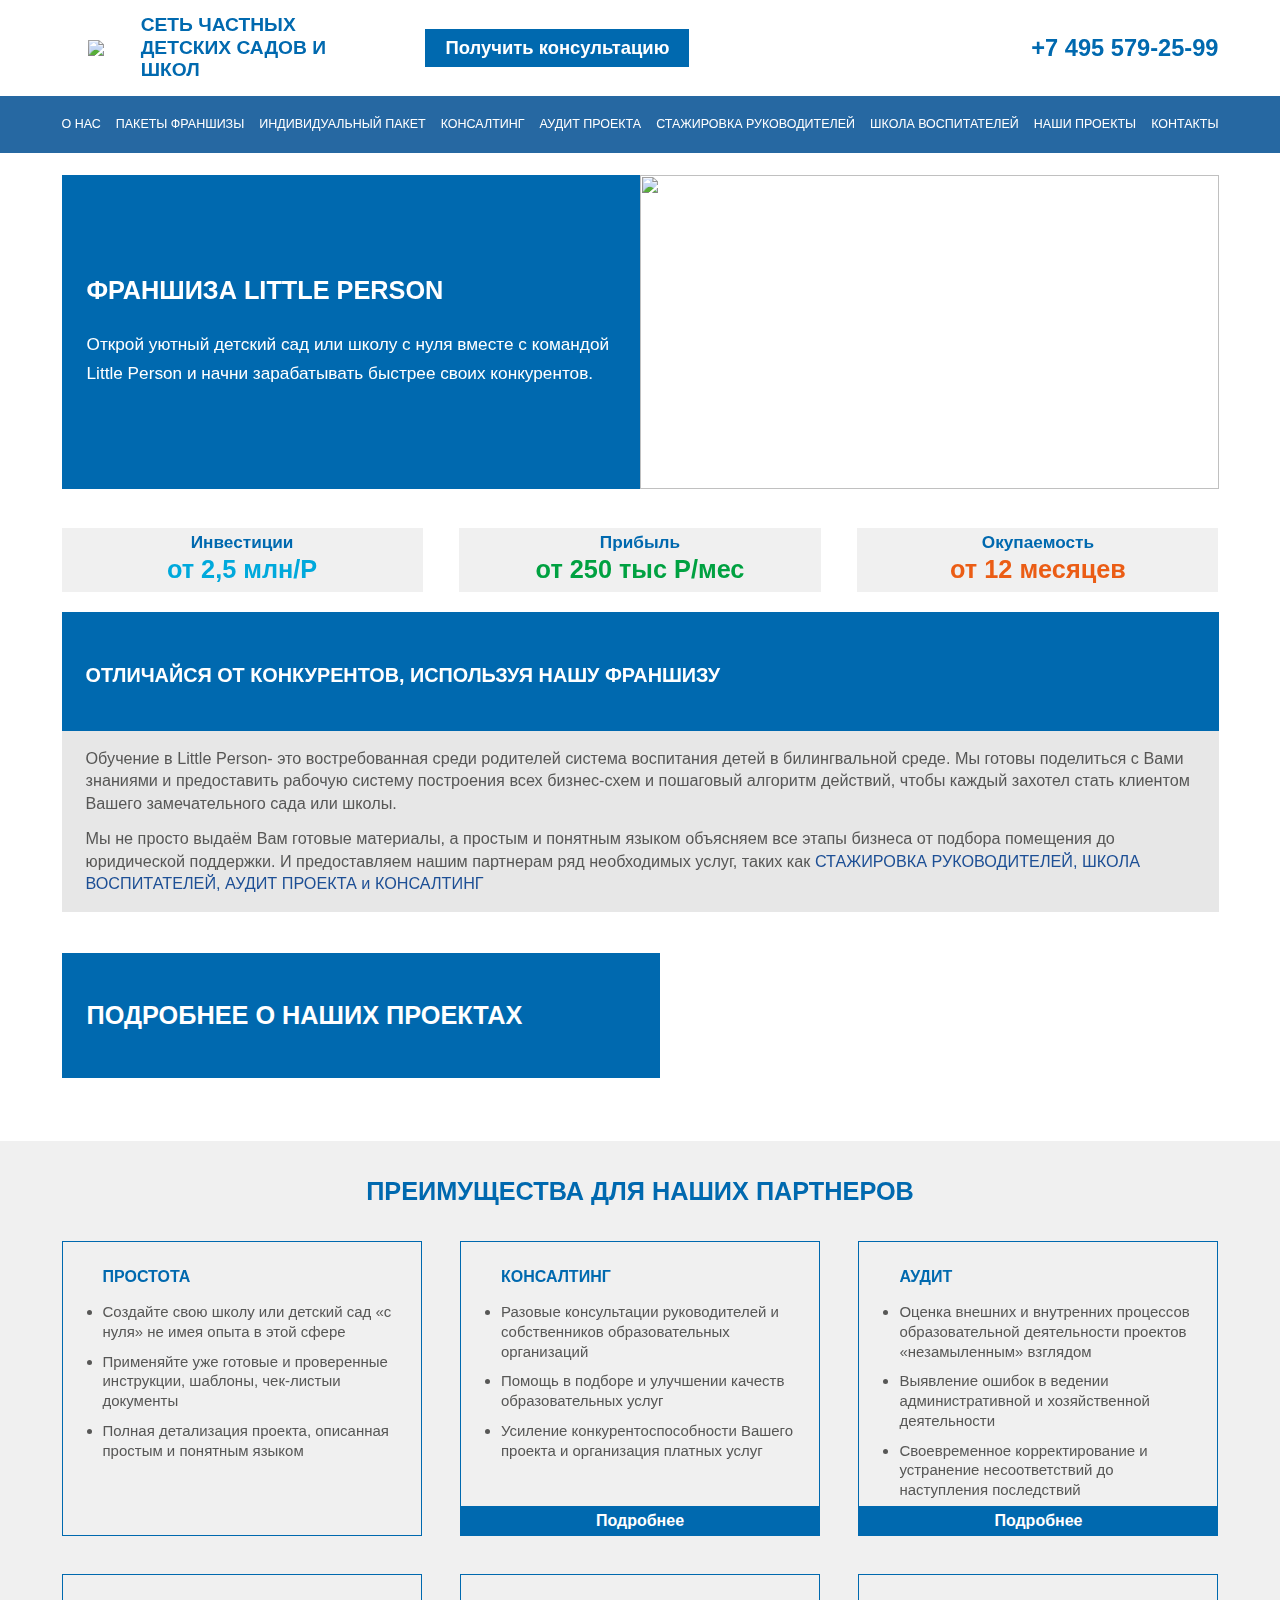
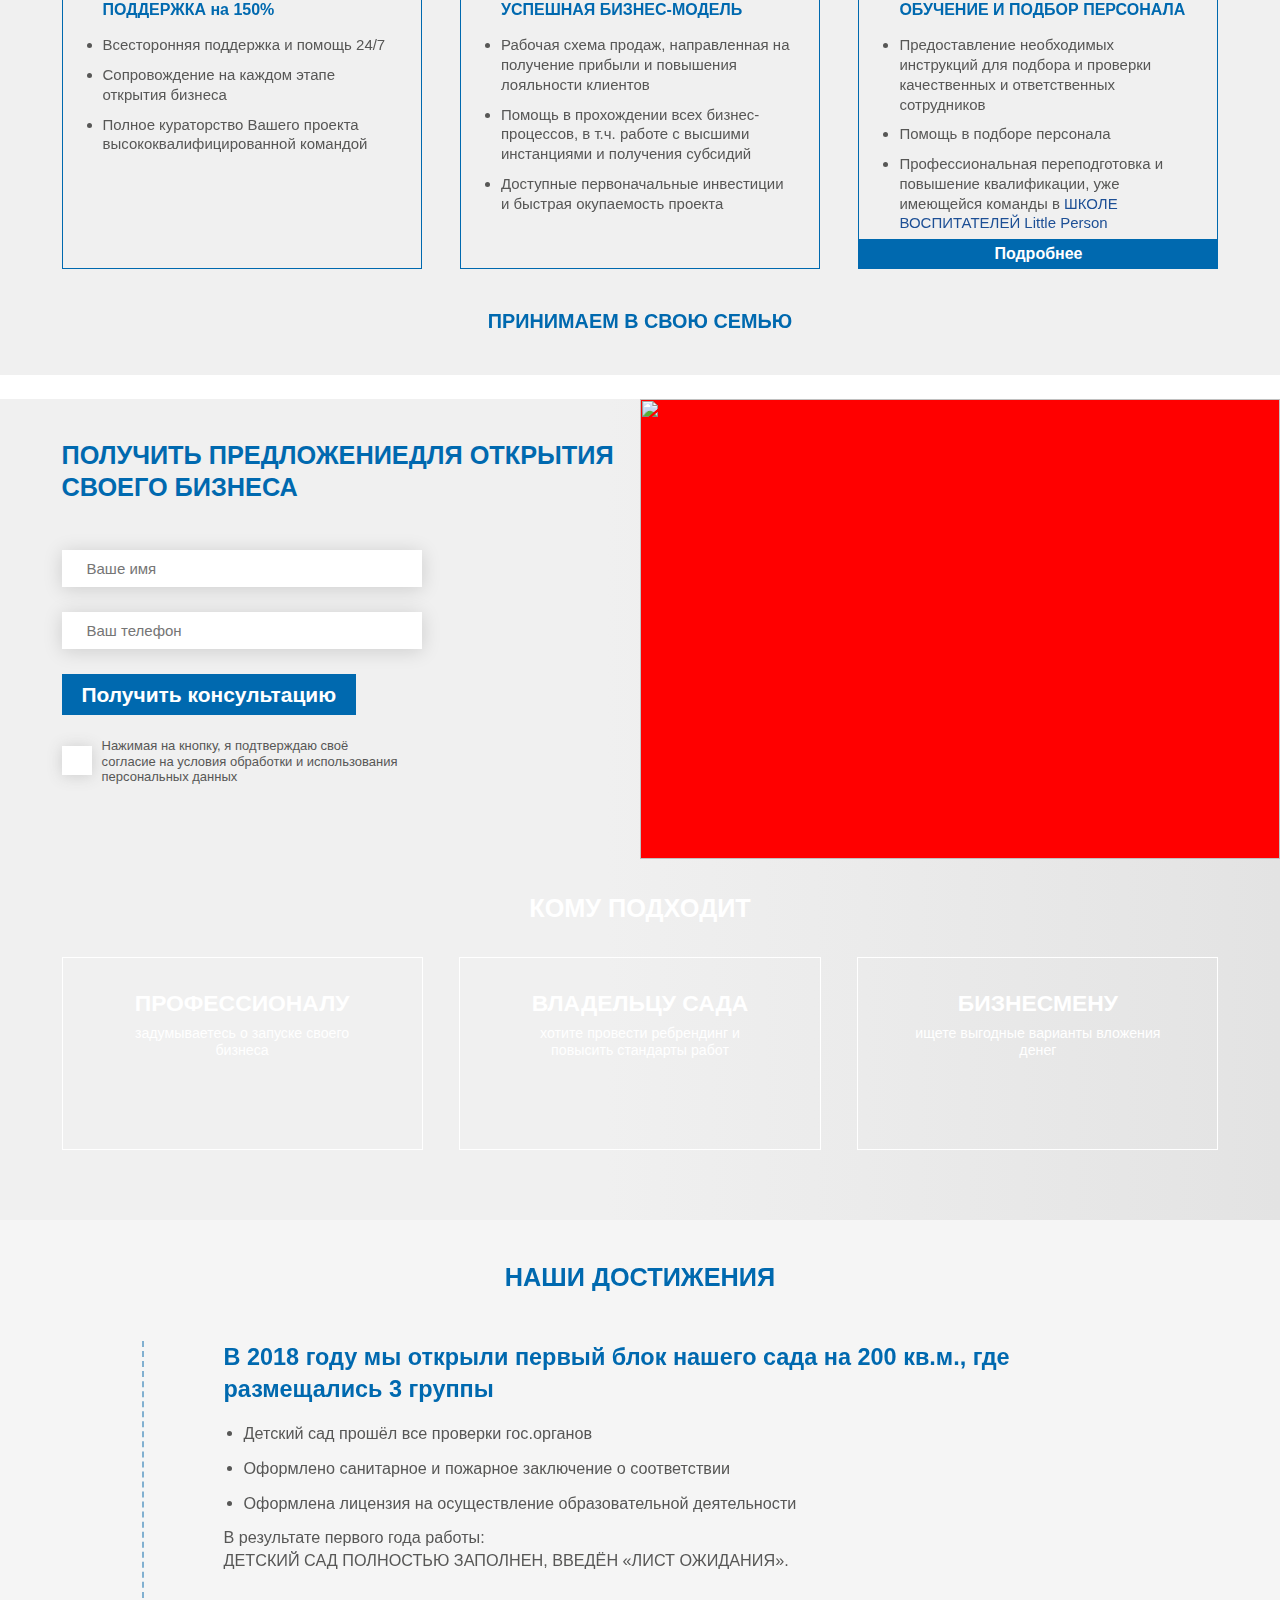
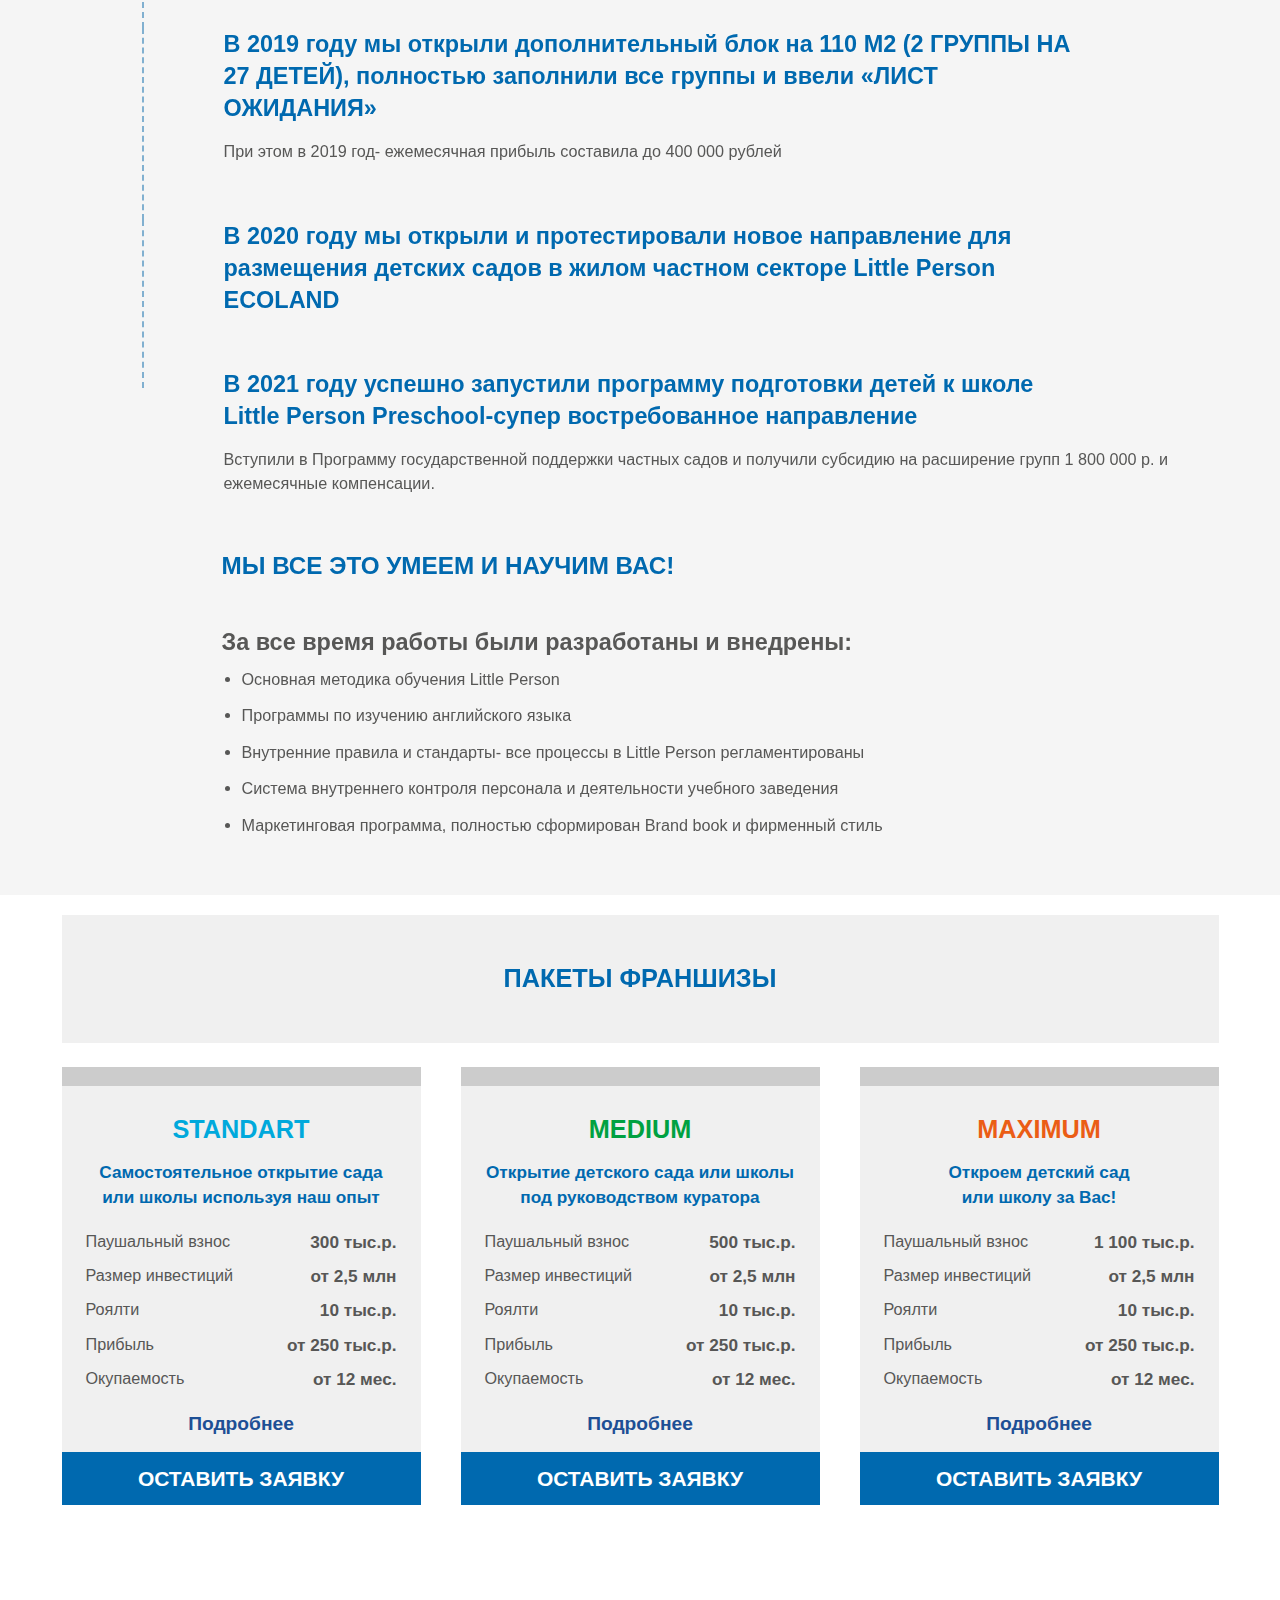
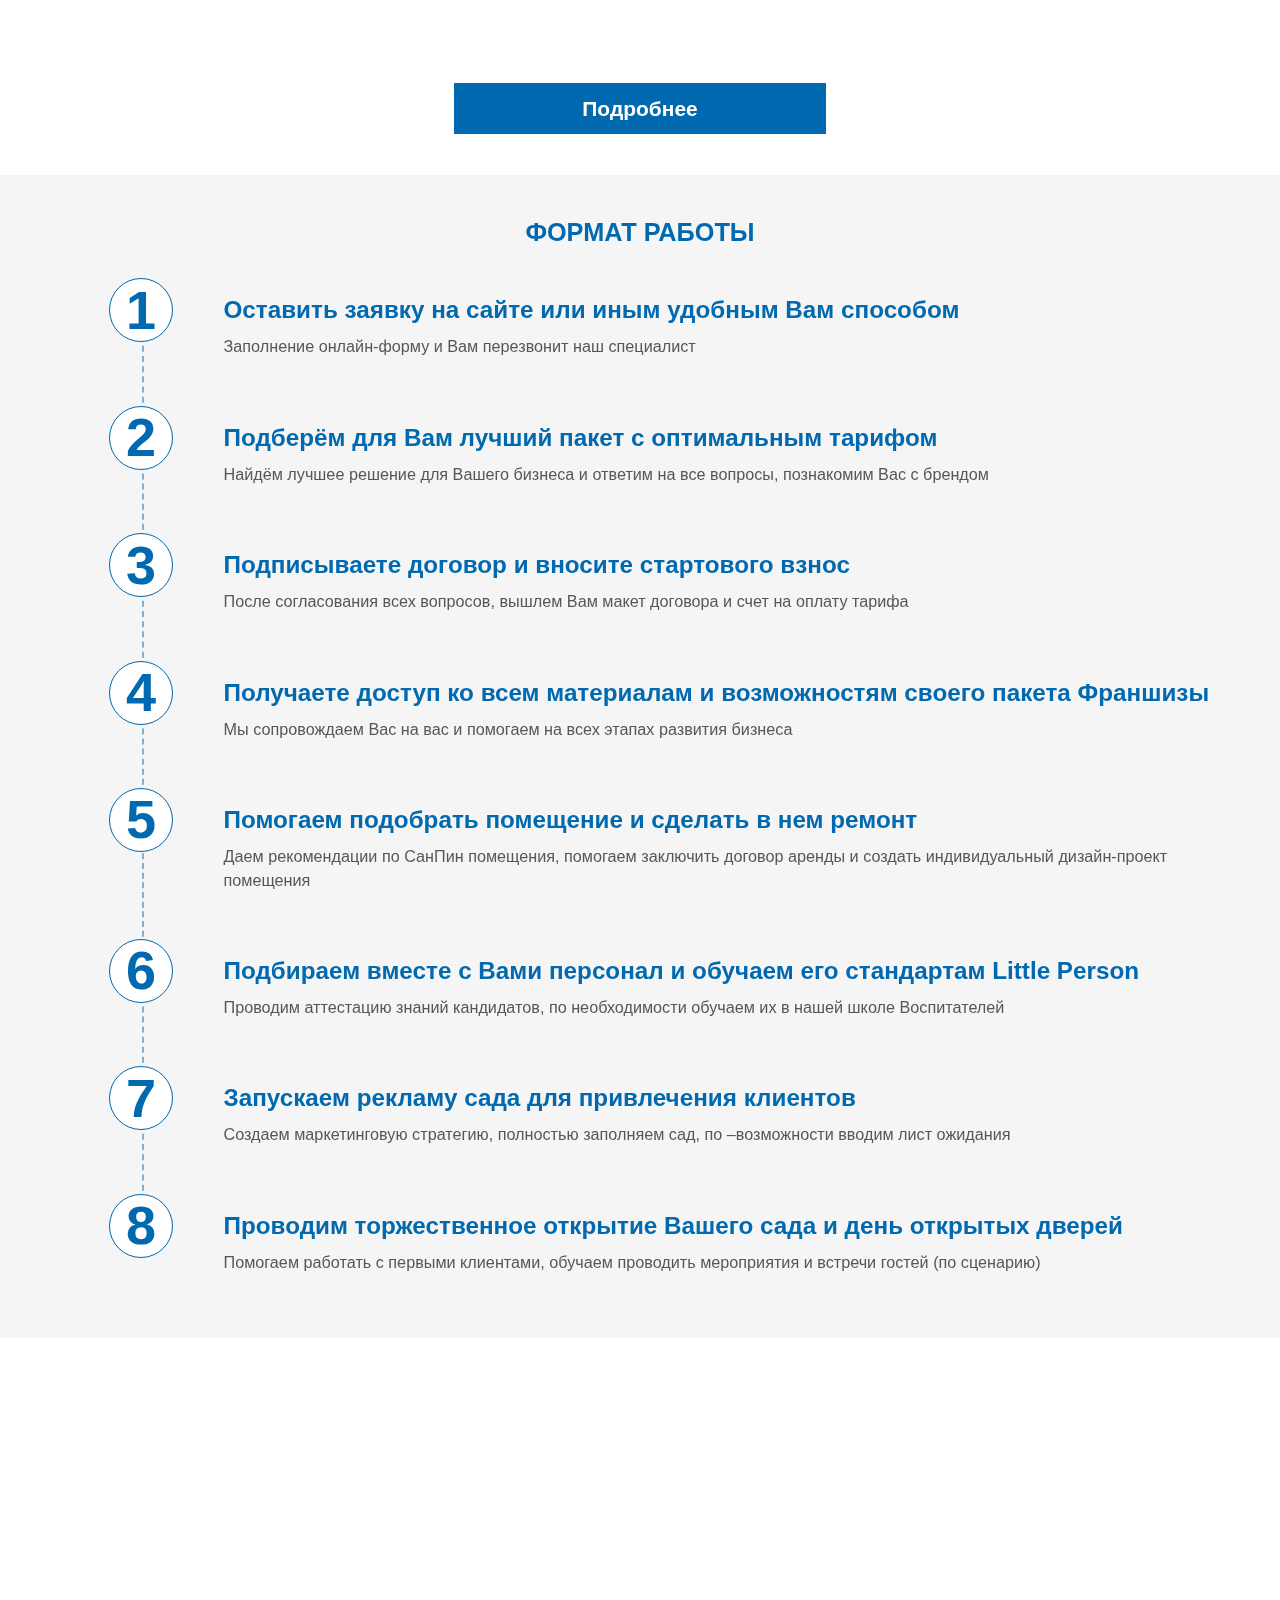
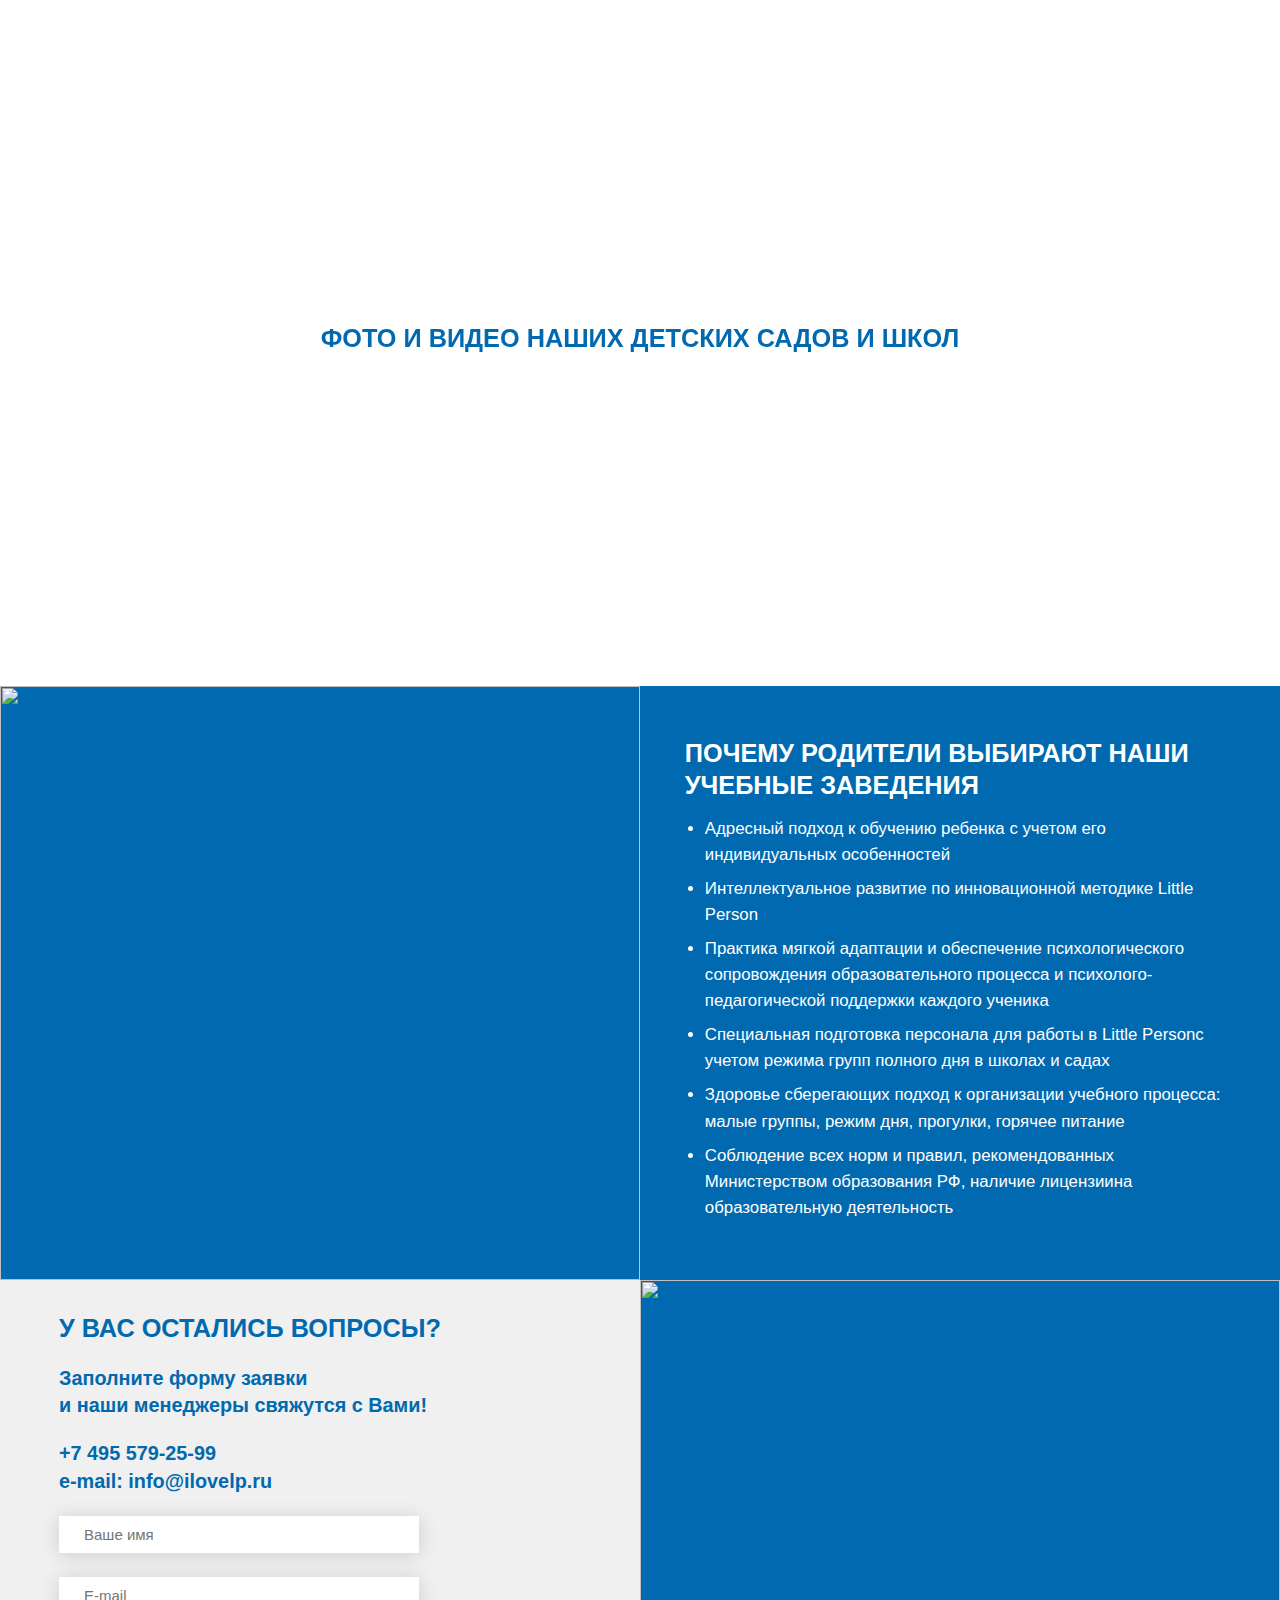
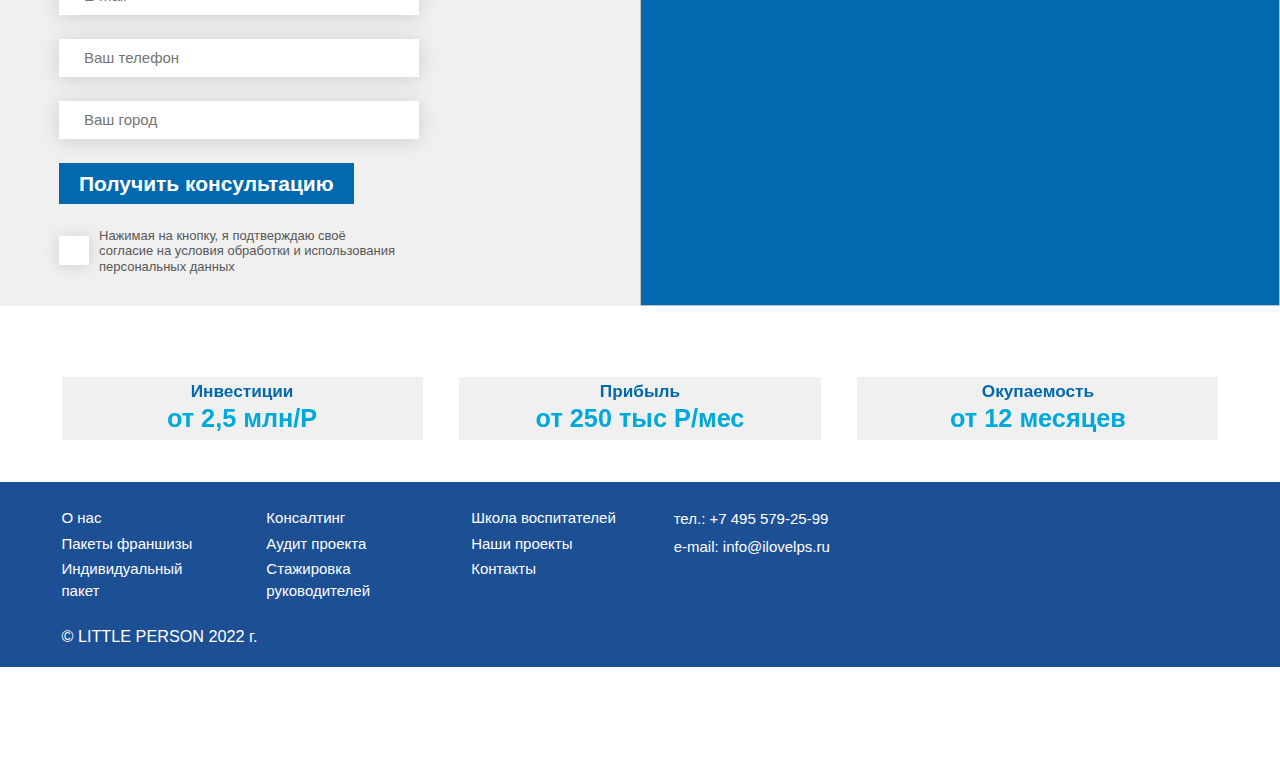
==== commit 03cbb970: "p1" ====
--- a/index.html
+++ b/index.html
@@ -70,7 +70,7 @@
 		</nav>
 	</header>
 	<main class="main">
-		<section class="top-one">
+		<section class="top-one" >
 			<div class="container">
 
 				<div class="t-block">
@@ -190,6 +190,7 @@
 				</div>
 				<div class="privilege-footer">ПРИНИМАЕМ В СВОЮ СЕМЬЮ</div>
 			</div>
+			<div class="bkg-white"></div>
 		</section>
 		<section class="offer">
 			<div class="offer-block-qll"></div>
@@ -312,6 +313,7 @@
 					</ul>
 				</div>
 			</div>
+
 		</section>
 		<section class="francise">
 			<div class="container">
@@ -375,8 +377,8 @@
 			</div>
 		</section>
 
-		<div class="prlx1 bkg-5" data-speed="10">
-			<div class="bkg-5-1"></div>
+		<div class=" bkg-5">
+			<div class="prlx1 bkg-5-1" data-speed="10"></div>
 			<div class="container text-center white bkg-5__block">
 				<div class="h1">ИНДИВИДУАЛЬНЫЙ ПАКЕТ</div>
 				<div class="wh-text">Не подходят готовы пакеты франшизы? Мы готовы сформировать индивидуальное
@@ -572,23 +574,24 @@
 
 			</div>
 		</div>
-
-		<div class="container">
-			<div class="t1-block-all mb16">
-				<div class="t1-block">
-					<div class="t1-block-win"></div>
-					<div class="t1-block-titl">Инвестиции</div>
-					<div class="t1-block cena">от 2,5 млн/Р </div>
-				</div>
-				<div class="t1-block">
-					<div class="t1-block-win"></div>
-					<div class="t1-block-titl">Прибыль</div>
-					<div class="t1-block cena">от 250 тыс Р/мес </div>
-				</div>
-				<div class="t1-block">
-					<div class="t1-block-win"></div>
-					<div class="t1-block-titl">Окупаемость</div>
-					<div class="t1-block cena">от 12 месяцев</div>
+		<div class="t1-preffot">
+			<div class="container">
+				<div class="t1-block-all mb16">
+					<div class="t1-block">
+						<div class="t1-block-win"></div>
+						<div class="t1-block-titl">Инвестиции</div>
+						<div class="t1-block cena">от 2,5 млн/Р </div>
+					</div>
+					<div class="t1-block">
+						<div class="t1-block-win"></div>
+						<div class="t1-block-titl">Прибыль</div>
+						<div class="t1-block cena">от 250 тыс Р/мес </div>
+					</div>
+					<div class="t1-block">
+						<div class="t1-block-win"></div>
+						<div class="t1-block-titl">Окупаемость</div>
+						<div class="t1-block cena">от 12 месяцев</div>
+					</div>
 				</div>
 			</div>
 		</div>
@@ -648,7 +651,7 @@
 		</div>
 
 	</footer>
-	<div class="prlx1 footer-bkg-5 ">
+	<div class=" footer-bkg-5 ">
 		<div class="footer-bkg-5__text">Мы дадим Вам готовую бизнес-систему рабочие инструменты и нашу поддержку.</div>
 		<div class="footer-bkg-5__text up">ПРИСОЕДИНЯЙТЕСЬ К СЕМЬЕ LITTLE PERSON!</div>
 	</div>
--- a/css/style.css
+++ b/css/style.css
@@ -519,7 +519,7 @@
   display: -webkit-box;
   display: -ms-flexbox;
   display: flex;
-  margin: 22px 0 20px;
+  padding: 22px 0 20px;
 }
 
 .t-block-left {
@@ -585,7 +585,7 @@
   -ms-grid-columns: 1fr 1fr 1fr;
       grid-template-columns: 1fr 1fr 1fr;
   text-align: center;
-  margin-bottom: 1.3rem;
+  padding-bottom: 1.3rem;
 }
 
 .t1-block {
@@ -718,7 +718,7 @@
 .privilege {
   padding: 2.2em 0 0 0;
   background: #F0F0F0;
-  margin-bottom: 22px;
+  margin-bottom: 0;
 }
 
 .privilege h2 {
@@ -1053,12 +1053,12 @@
 .francise-h1 {
   text-align: center;
   padding: 3.1rem 0;
-  background: var(--blue);
+  background: #F0F0F0;
   margin-bottom: 1.5rem;
 }
 
 .francise-h1 h2 {
-  color: #fff;
+  color: var(--blue);
 }
 
 .francise-top {
@@ -1198,9 +1198,21 @@
 
 /****bkg5******/
 .bkg-5 {
-  background: url(../img/img7.jpg) center no-repeat;
   width: 100%;
   height: 230px;
+  position: relative;
+  overflow: hidden;
+}
+
+.bkg-5-1 {
+  background: url(../img/img7.jpg) repeat;
+  background-size: cover;
+  width: 100%;
+  height: 100%;
+  position: fixed;
+  left: 0;
+  top: 0;
+  z-index: -1;
 }
 
 .bkg-5__block {
@@ -1431,6 +1443,7 @@
 .slider-s {
   padding: 2.5rem 0 3.1rem;
   text-align: center;
+  background: #fff;
 }
 
 .slider-s h2 {
@@ -1445,6 +1458,7 @@
       grid-template-columns: 1fr 1fr;
   gap: 0;
   padding-bottom: 3.2rem;
+  background: #fff;
 }
 
 .block-prefoot-all .block-prefoot {
@@ -1553,8 +1567,12 @@
   }
 }
 
+.t1-preffot {
+  background: #fff;
+}
+
 .mb16 {
-  margin-bottom: 2.6rem;
+  padding-bottom: 2.6rem;
 }
 
 .footer-bkg-5 {
@@ -1580,6 +1598,12 @@
   .footer-bkg-5__text {
     font-size: 27px;
   }
+}
+
+.bkg-white {
+  height: 1.5rem;
+  width: 100%;
+  background: #fff;
 }
 
 .footer-fl {
@@ -2174,6 +2198,13 @@
   }
 }
 
+@media (max-width: 383px) {
+  .tf-block-c img {
+    width: 100%;
+    max-width: 276px;
+  }
+}
+
 .top-btn {
   display: none;
 }
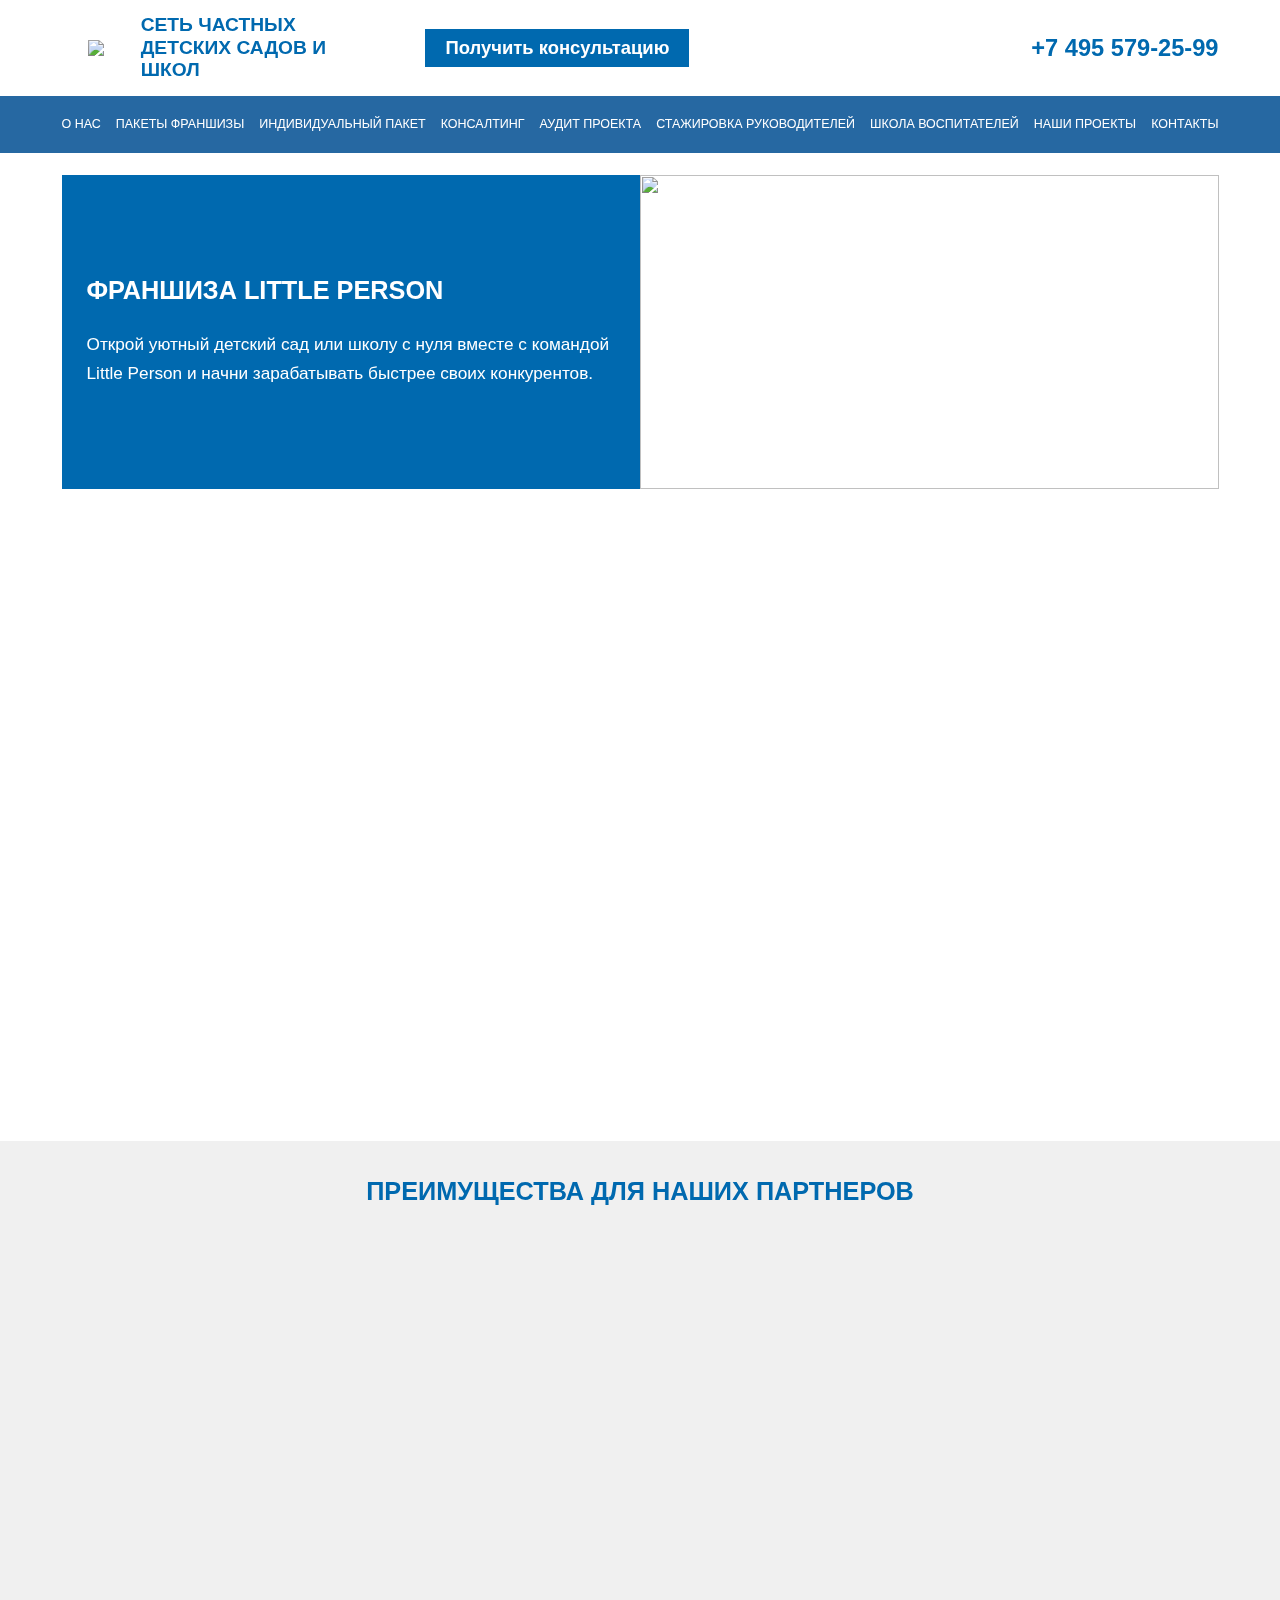
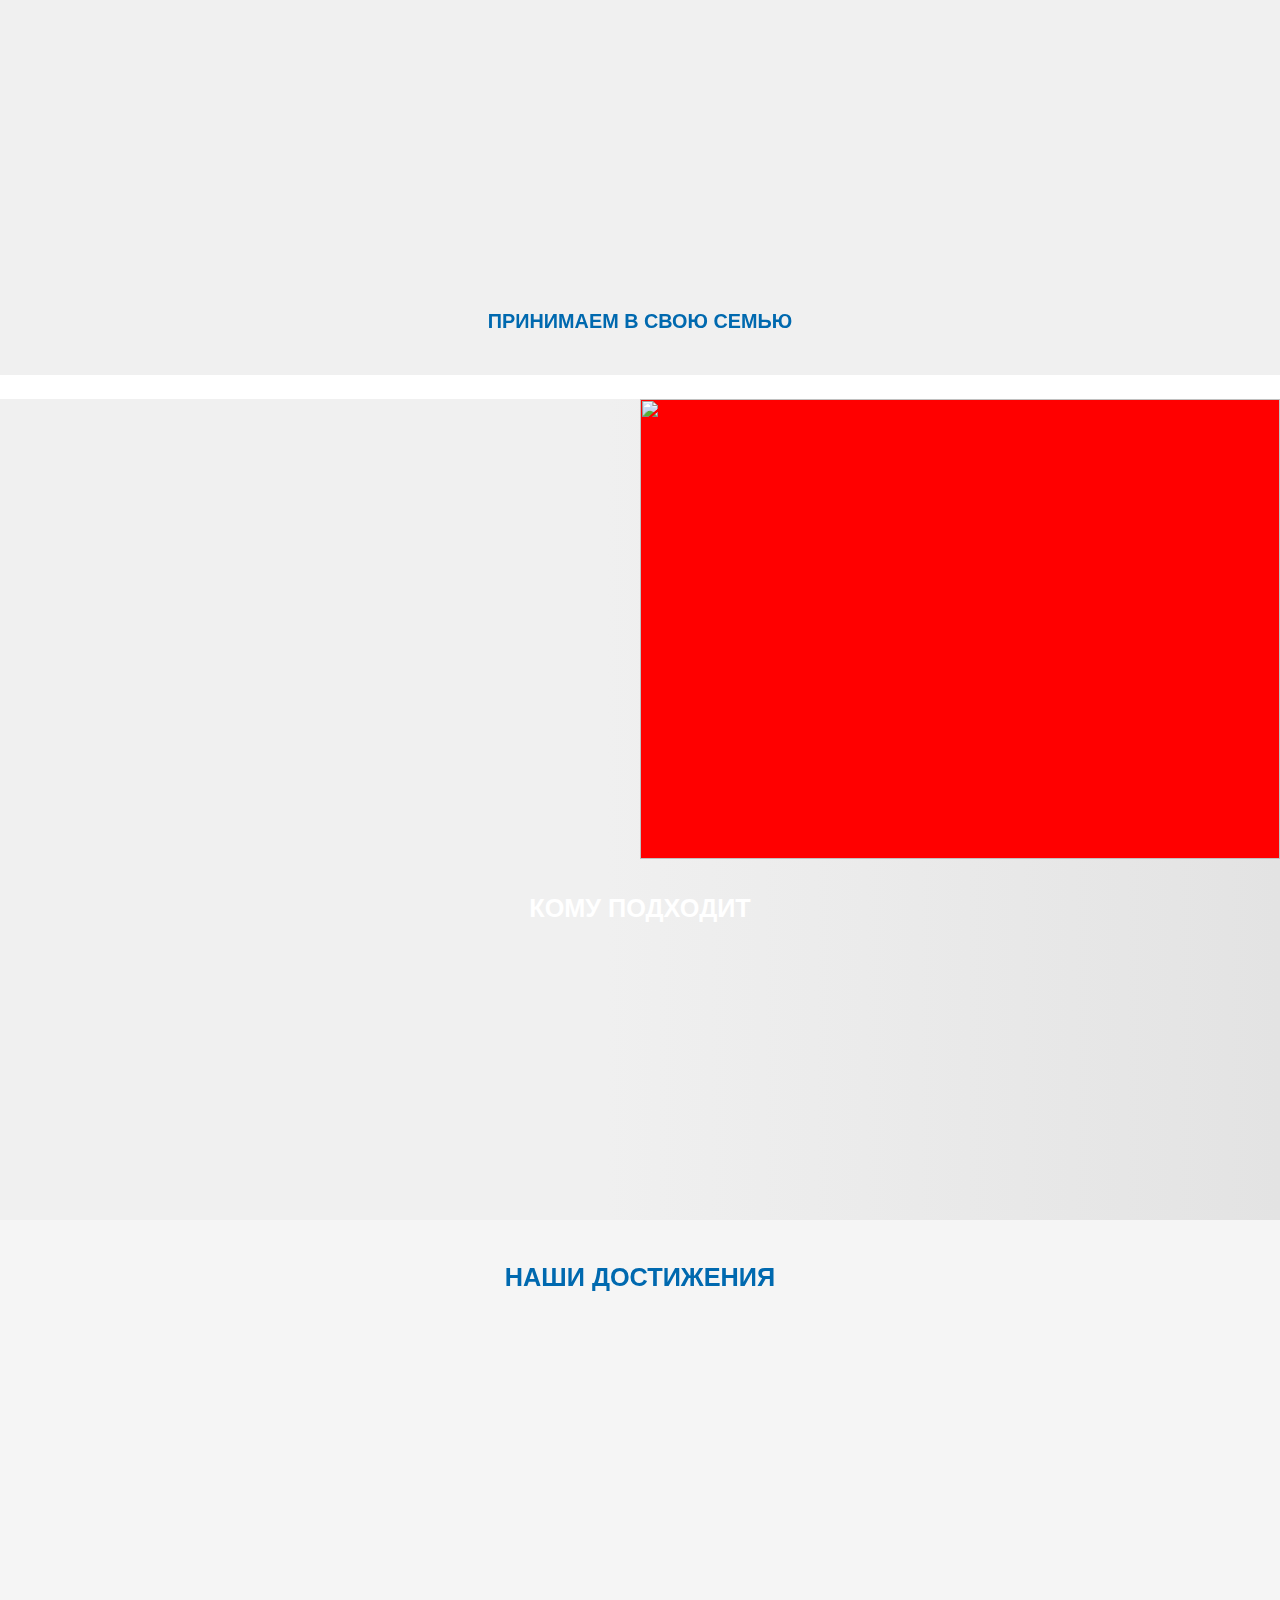
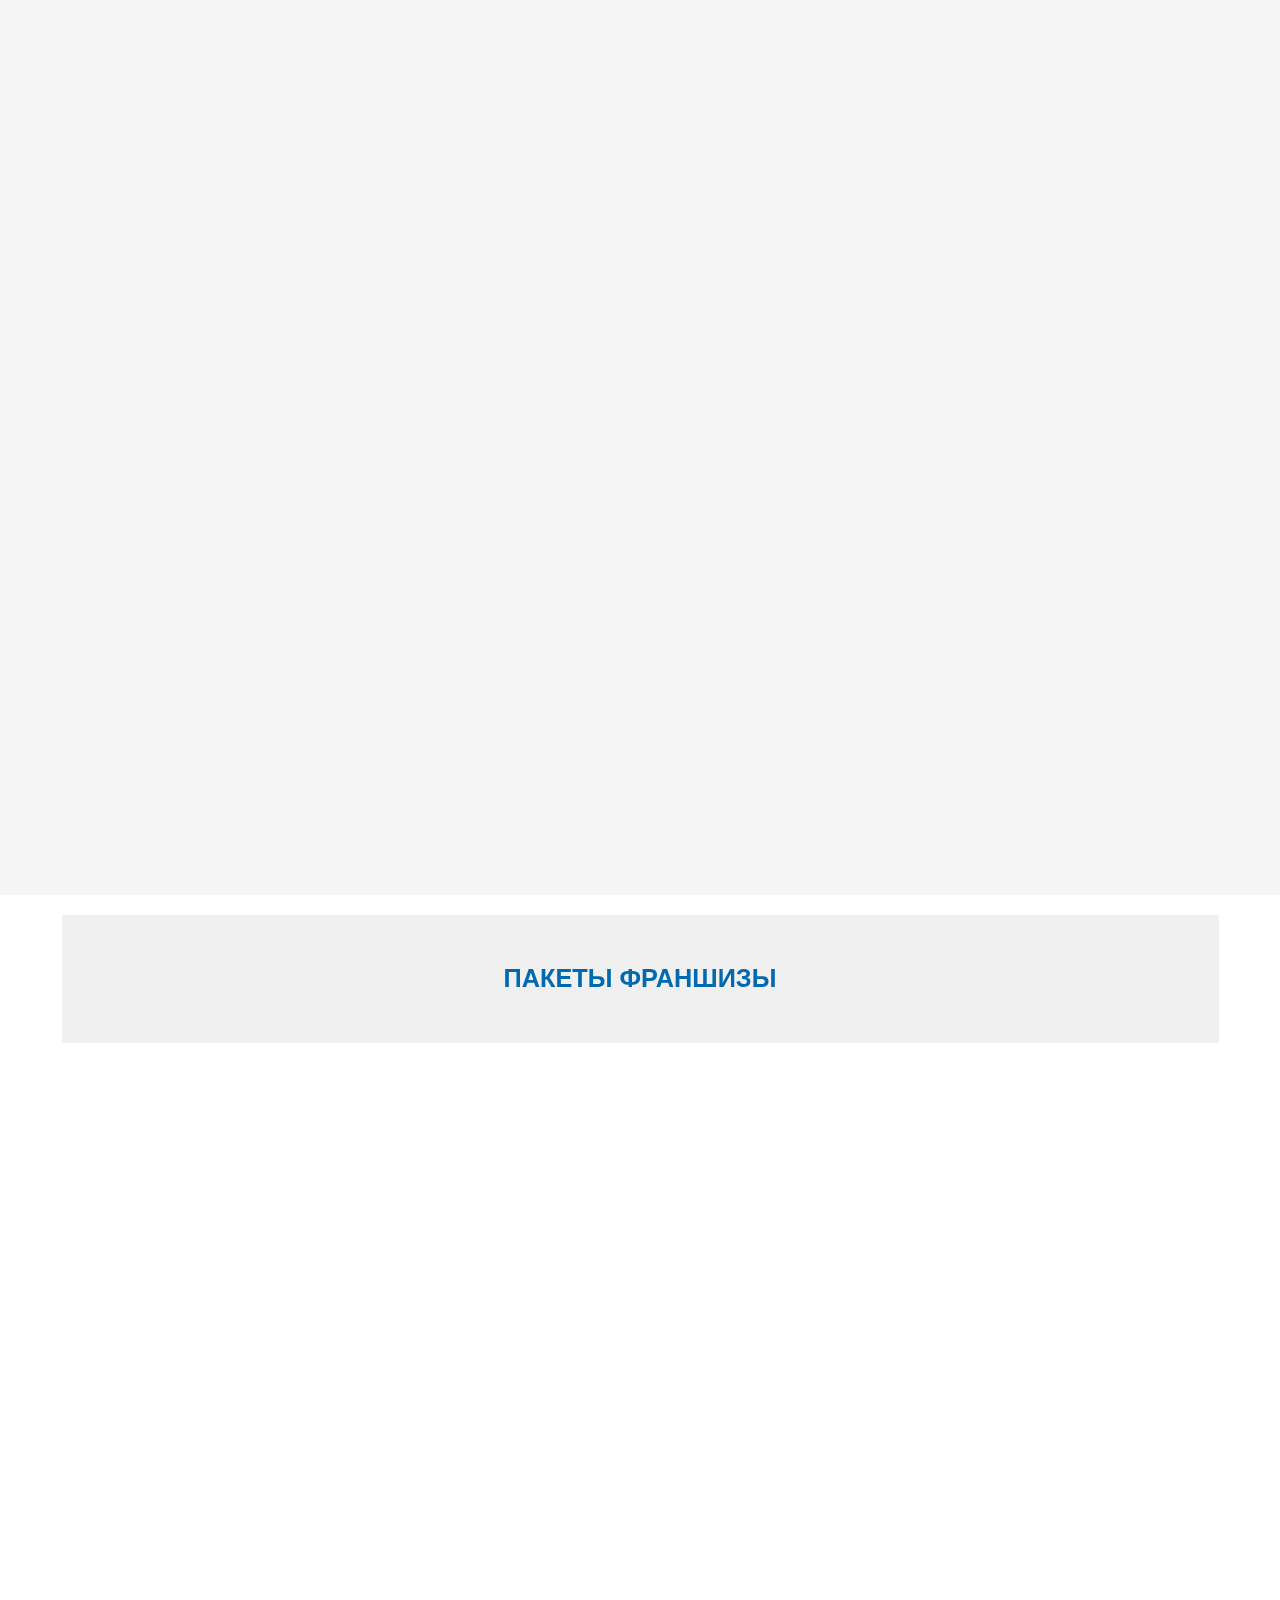
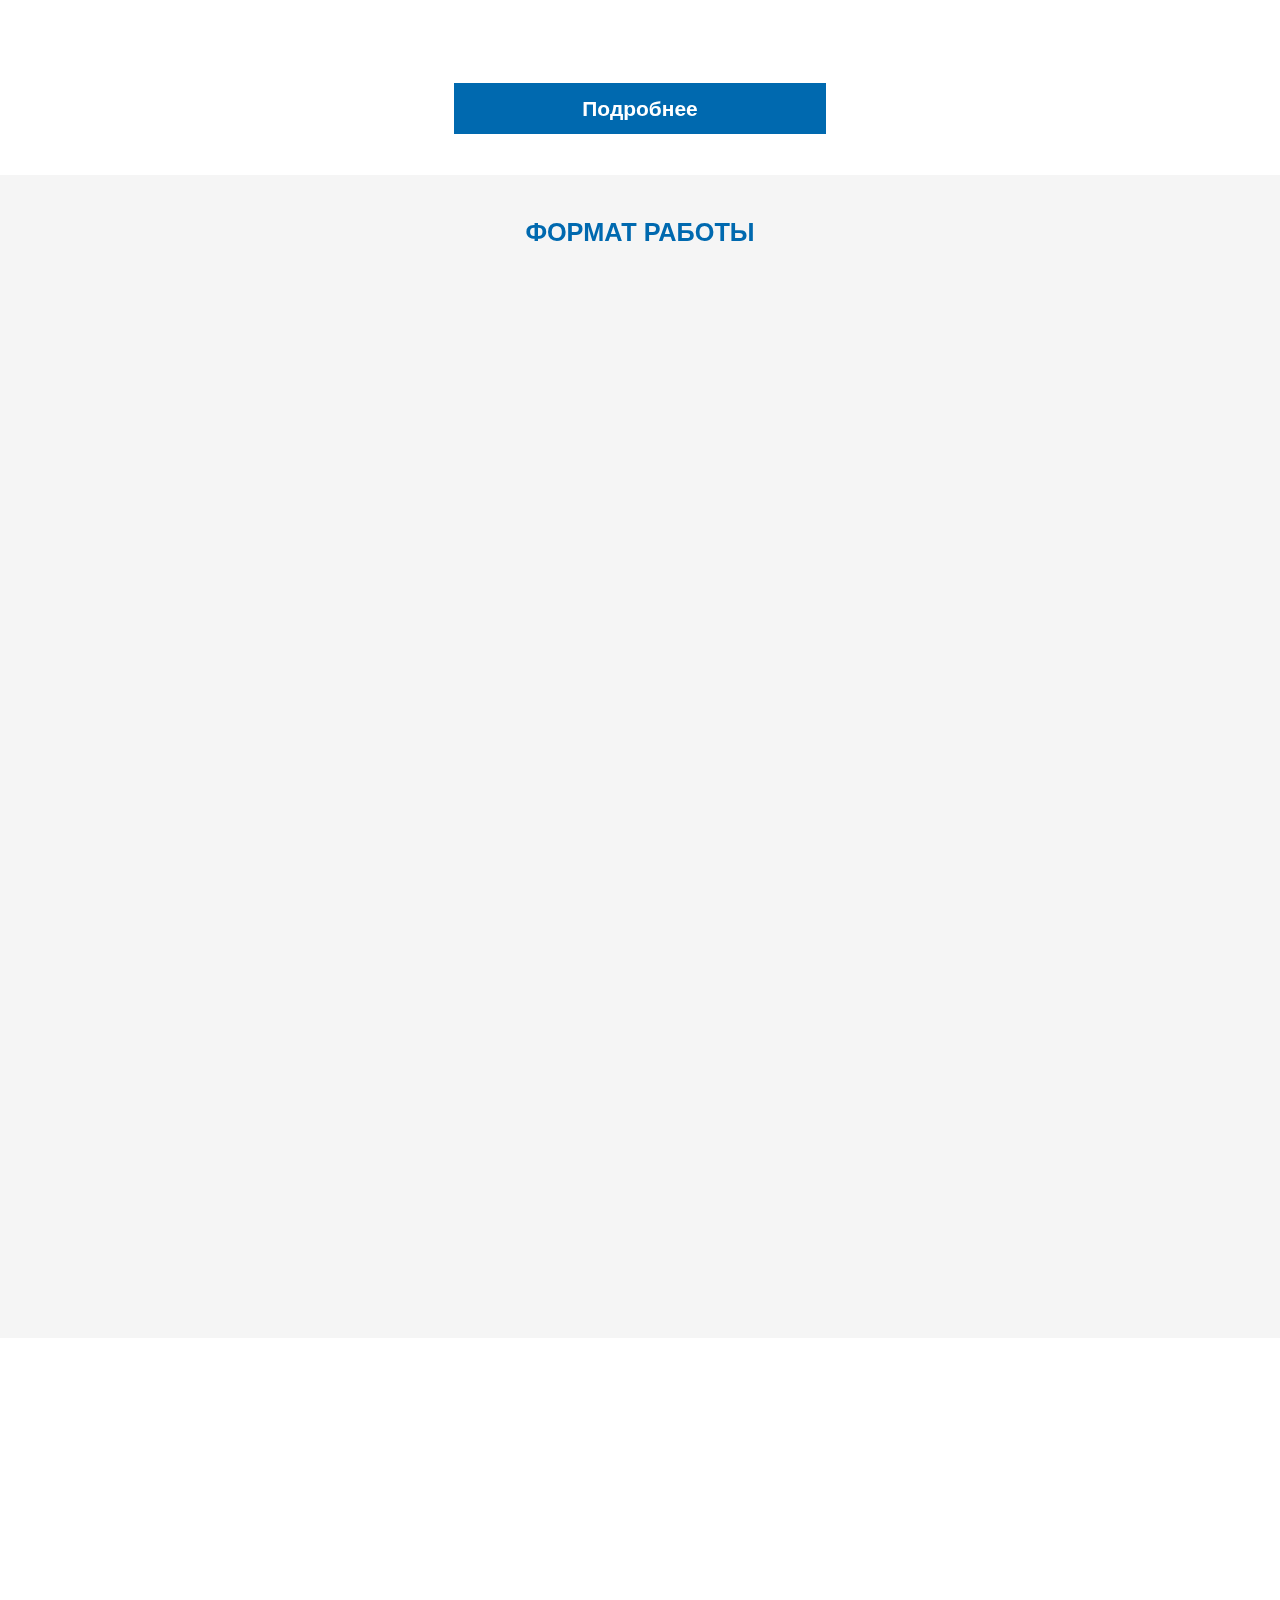
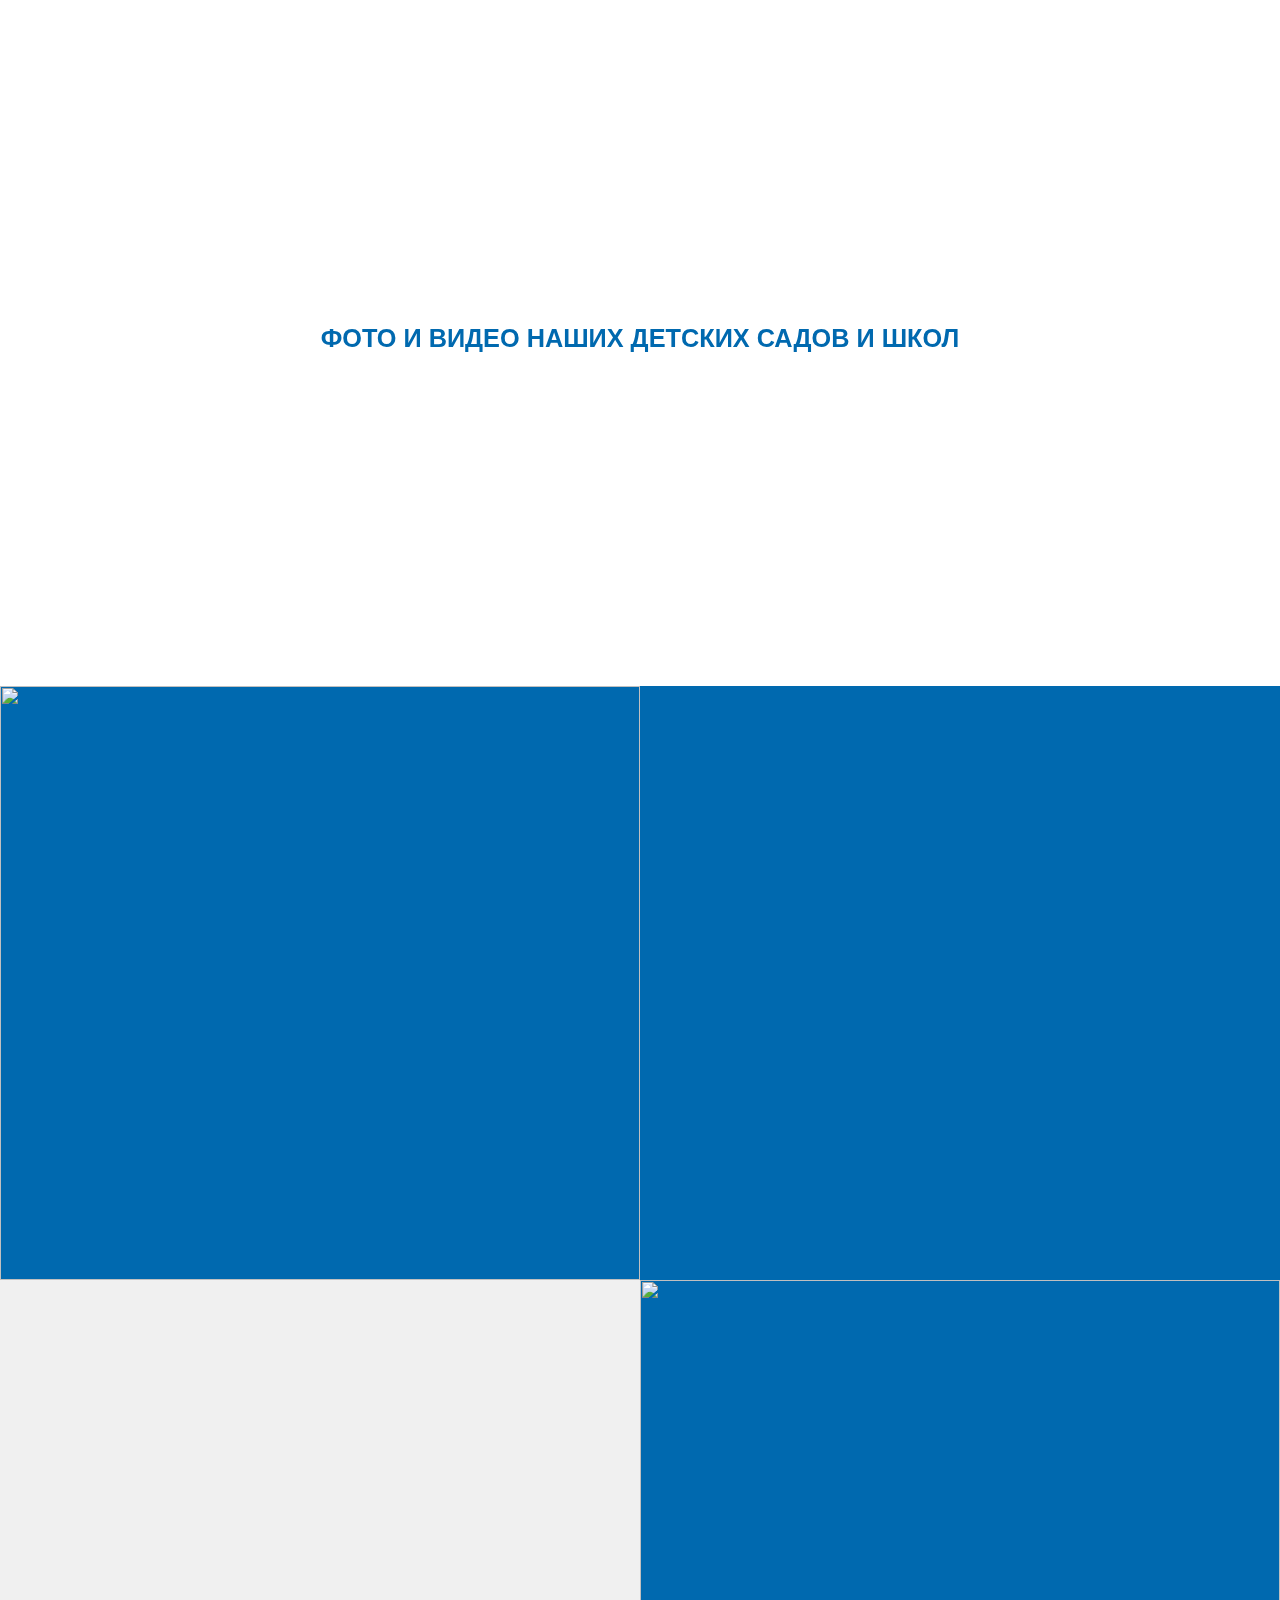
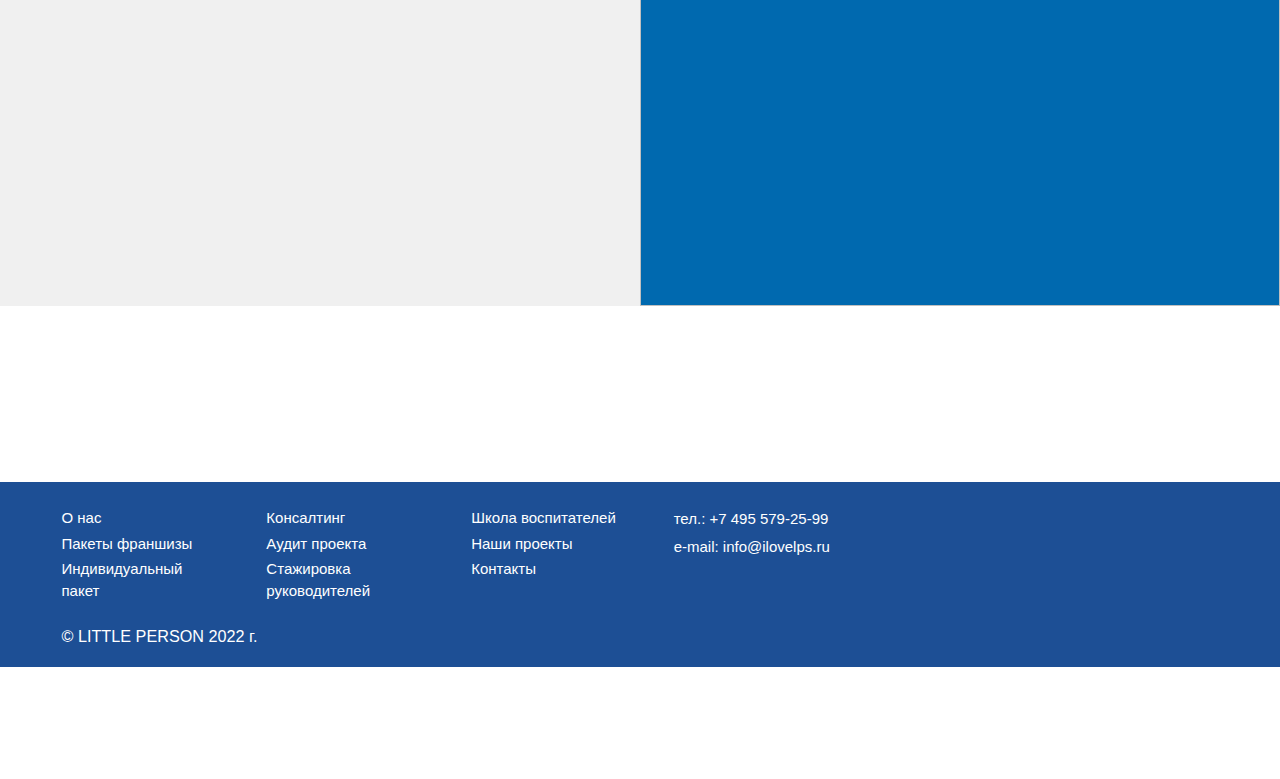
==== commit dd52537b: "+эф" ====
--- a/index.html
+++ b/index.html
@@ -46,10 +46,10 @@
 		<div class="heder-top">
 			<div class="container">
 				<div class="top-block">
-					<a href="" class="logo"><img src="img/logo.svg" alt="logo"></a>
+					<a href="" class="logo"><img src="img/logo.svg" alt="logo" data-animation="zoomIn" data-delay=""></a>
 					<div class="top-block__text mb095m">СЕТЬ ЧАСТНЫХ ДЕТСКИХ САДОВ И ШКОЛ</div>
-					<button class="btn top-btn mb095m">Получить консультацию</button><a href="tel:+74955792599"
-						class="telf telf-top mb095m">+7 495 579-25-99</a>
+					<button class="btn top-btn mb095m" >Получить консультацию</button>
+					<a href="tel:+74955792599" class="telf telf-top mb095m">+7 495 579-25-99</a>
 				</div>
 			</div>
 		</div>
@@ -87,23 +87,23 @@
 					</div>
 				</div>
 				<div class="t1-block-all">
-					<div class="t1-block">
+					<div class="t1-block prlx1" data-animation="fadeInUp" data-delay="">
 						<div class="t1-block-win"></div>
 						<div class="t1-block-titl">Инвестиции</div>
 						<div class="t1-block cena">от 2,5 млн/Р </div>
 					</div>
-					<div class="t1-block">
+					<div class="t1-block prlx1" data-animation="fadeInUp" data-delay="100">
 						<div class="t1-block-win"></div>
 						<div class="t1-block-titl">Прибыль</div>
 						<div class="t1-block cena color-green">от 250 тыс Р/мес </div>
 					</div>
-					<div class="t1-block">
+					<div class="t1-block prlx1" data-animation="fadeInUp" data-delay="200">
 						<div class="t1-block-win"></div>
 						<div class="t1-block-titl">Окупаемость</div>
 						<div class="t1-block cena color-red">от 12 месяцев</div>
 					</div>
 				</div>
-				<div class="t2-block">
+				<div class="t2-block" data-animation="fadeInUp" data-delay="">
 					<div class="t2-block-title">ОТЛИЧАЙСЯ ОТ КОНКУРЕНТОВ, ИСПОЛЬЗУЯ НАШУ ФРАНШИЗУ</div>
 					<div class="t2-block-text">
 						<p>Обучение в Little Person- это востребованная среди родителей система воспитания детей в
@@ -119,7 +119,7 @@
 						</p>
 					</div>
 				</div>
-				<div class="tf-block">
+				<div class="tf-block" data-animation="fadeInUp" data-delay="">
 					<a href="#" class="btn btn-large">ПОДРОБНЕЕ О НАШИХ ПРОЕКТАХ</a>
 					<div class="tf-block-c"><img src="img/dsad1.svg" alt=""></div>
 					<div class="tf-block-r"><img src="img/logo-plus.svg" alt=""></div>
@@ -130,7 +130,7 @@
 			<div class="container">
 				<h2>ПРЕИМУЩЕСТВА ДЛЯ НАШИХ ПАРТНЕРОВ</h2>
 				<div class="privilege-all">
-					<div class="privilege-block">
+					<div class="privilege-block" data-animation="fadeInUp" data-delay="">
 						<div class="h4t">ПРОСТОТА</div>
 						<ul>
 							<li>Создайте свою школу или детский сад «с нуля» не имея опыта в этой сфере</li>
@@ -138,7 +138,7 @@
 							<li>Полная детализация проекта, описанная простым и понятным языком </li>
 						</ul>
 					</div>
-					<div class="privilege-block">
+					<div class="privilege-block" data-animation="fadeInUp" data-delay="100">
 						<div class="h4t">КОНСАЛТИНГ </div>
 						<ul>
 							<li>Разовые консультации руководителей и собственников образовательных организаций</li>
@@ -147,7 +147,7 @@
 						</ul>
 						<a href="" class="btn btn-small">Подробнее</a>
 					</div>
-					<div class="privilege-block">
+					<div class="privilege-block" data-animation="fadeInUp" data-delay="200">
 						<div class="h4t">АУДИТ </div>
 						<ul>
 							<li>Оценка внешних и внутренних процессов образовательной деятельности проектов
@@ -158,7 +158,7 @@
 						</ul>
 						<a href="" class="btn btn-small">Подробнее</a>
 					</div>
-					<div class="privilege-block">
+					<div class="privilege-block" data-animation="fadeInUp" data-delay="">
 						<div class="h4t">ПОДДЕРЖКА на 150% </div>
 						<ul>
 							<li>Всесторонняя поддержка и помощь 24/7 </li>
@@ -166,7 +166,7 @@
 							<li>Полное кураторство Вашего проекта высококвалифицированной командой </li>
 						</ul>
 					</div>
-					<div class="privilege-block">
+					<div class="privilege-block" data-animation="fadeInUp" data-delay="100">
 						<div class="h4t">УСПЕШНАЯ БИЗНЕС-МОДЕЛЬ</div>
 						<ul>
 							<li>Рабочая схема продаж, направленная на получение прибыли и повышения лояльности клиентов
@@ -176,7 +176,7 @@
 							<li>Доступные первоначальные инвестиции и быстрая окупаемость проекта </li>
 						</ul>
 					</div>
-					<div class="privilege-block">
+					<div class="privilege-block" data-animation="fadeInUp" data-delay="200">
 						<div class="h4t">ОБУЧЕНИЕ И ПОДБОР ПЕРСОНАЛА</div>
 						<ul>
 							<li>Предоставление необходимых инструкций для подбора и проверки качественных и
@@ -196,7 +196,7 @@
 			<div class="offer-block-qll"></div>
 
 			<div class="offer-block">
-				<div class="container">
+				<div class="container" data-animation="fadeInUp" data-delay="">
 					<div class="rw">
 						<div class="lg-6">
 							<div class="h1">ПОЛУЧИТЬ ПРЕДЛОЖЕНИЕДЛЯ ОТКРЫТИЯ СВОЕГО БИЗНЕСА</div>
@@ -237,17 +237,17 @@
 				<div class="container">
 					<div class="h1">КОМУ ПОДХОДИТ</div>
 					<div class="podhod">
-						<div class="podhod-block">
+						<div class="podhod-block" data-animation="fadeInUp" data-delay="200">
 							<div class="podhod-block__title">ПРОФЕССИОНАЛУ </div>
 							<div class="podhod-block__text">задумываетесь о запуске своего бизнеса</div>
 							<img src="img/ico/1.svg" alt="">
 						</div>
-						<div class="podhod-block">
+						<div class="podhod-block" data-animation="fadeInUp" data-delay="100">
 							<div class="podhod-block__title">ВЛАДЕЛЬЦУ САДА</div>
 							<div class="podhod-block__text">хотите провести ребрендинг и повысить стандарты работ</div>
 							<img src="img/ico/2.svg" alt="">
 						</div>
-						<div class="podhod-block">
+						<div class="podhod-block"data-animation="fadeInUp" data-delay="">
 							<div class="podhod-block__title">БИЗНЕСМЕНУ</div>
 							<div class="podhod-block__text">ищете выгодные варианты вложения денег</div>
 							<img src="img/ico/3.svg" alt="">
@@ -261,7 +261,7 @@
 			<div class="container">
 				<h2>НАШИ ДОСТИЖЕНИЯ</h2>
 				<div class="history">
-					<div class="history-block">
+					<div class="history-block" data-animation="fadeInUp" data-delay="">
 						<div class="history-block_title f27">
 							В 2018 году мы открыли первый блок нашего сада на 200 кв.м., где размещались 3 группы
 						</div>
@@ -274,7 +274,7 @@
 						<p> ДЕТСКИЙ САД ПОЛНОСТЬЮ ЗАПОЛНЕН, ВВЕДЁН «ЛИСТ ОЖИДАНИЯ».</p>
 
 					</div>
-					<div class="history-block">
+					<div class="history-block" data-animation="fadeInUp" data-delay="">
 						<div class="history-block_title f27">
 							В 2019 году мы открыли дополнительный блок на 110 M2
 							(2 ГРУППЫ НА 27 ДЕТЕЙ), полностью заполнили все группы и ввели
@@ -284,13 +284,13 @@
 							При этом в 2019 год- ежемесячная прибыль составила до 400 000 рублей
 						</p>
 					</div>
-					<div class="history-block">
+					<div class="history-block" data-animation="fadeInUp" data-delay="">
 						<div class="history-block_title f27">
 							В 2020 году мы открыли и протестировали новое направление для размещения детских садов в
 							жилом частном секторе Little Person ECOLAND
 						</div>
 					</div>
-					<div class="history-block">
+					<div class="history-block" data-animation="fadeInUp" data-delay="">
 						<div class="history-block_title f27">
 							В 2021 году успешно запустили программу подготовки детей к школе Little Person
 							Preschool-супер востребованное направление
@@ -301,7 +301,7 @@
 						</p>
 					</div>
 				</div>
-				<div class="history-block-2">
+				<div class="history-block-2" data-animation="zoomInDown" data-delay="100">
 					<div class="h3">МЫ ВСЕ ЭТО УМЕЕМ И НАУЧИМ ВАС!</div>
 					<div class="h4">За все время работы были разработаны и внедрены:</div>
 					<ul>
@@ -321,8 +321,8 @@
 					<h2>ПАКЕТЫ ФРАНШИЗЫ </h2>
 				</div>
 				<div class="francise-block-all">
-					<div class="francise-block">
-						<div class="francise-top"></div>
+					<div class="francise-block"  data-animation="fadeInUp" data-delay="">
+						<div class="francise-top bg1 prlx1"></div>
 						<div class="francise-block-content">
 							<div class="francise__title fcz-blue text-center fz30">STANDART</div>
 							<div class="francise__text1">Самостоятельное открытие сада или школы используя наш опыт
@@ -338,8 +338,8 @@
 							<a href="" class="btn btn-frz">Оставить заявку</a>
 						</div>
 					</div>
-					<div class="francise-block">
-						<div class="francise-top"></div>
+					<div class="francise-block" data-animation="fadeInUp" data-delay="100">
+						<div class="francise-top bg2 prlx1"></div>
 						<div class="francise-block-content">
 
 							<div class="francise__title fcz-green text-center fz30">MEDIUM</div>
@@ -356,8 +356,8 @@
 							<a href="" class="btn btn-frz">Оставить заявку</a>
 						</div>
 					</div>
-					<div class="francise-block">
-						<div class="francise-top"></div>
+					<div class="francise-block" data-animation="fadeInUp" data-delay="200">
+						<div class="francise-top bg3 prlx1"></div>
 						<div class="francise-block-content">
 							<div class="francise__title fcz-red text-center fz30">MAXIMUM</div>
 							<div class="francise__text1">Откроем детский сад <br>или школу за Вас!
@@ -391,21 +391,21 @@
 			<div class="container">
 				<h2>ФОРМАТ РАБОТЫ</h2>
 				<div class="work-block-all">
-					<div class="work-block">
+					<div class="work-block" data-animation="fadeInUp" data-delay="">
 						<div class="work-block__title fz27">Оставить заявку на сайте или иным удобным Вам способом</div>
 						<div class="work-block__text">Заполнение онлайн-форму и Вам перезвонит наш специалист</div>
 					</div>
-					<div class="work-block">
+					<div class="work-block" data-animation="fadeInUp" data-delay="100">
 						<div class="work-block__title fz27">Подберём для Вам лучший пакет с оптимальным тарифом</div>
 						<div class="work-block__text">Найдём лучшее решение для Вашего бизнеса и ответим на все вопросы,
 							познакомим Вас с брендом</div>
 					</div>
-					<div class="work-block">
+					<div class="work-block" data-animation="fadeInUp" data-delay="200">
 						<div class="work-block__title fz27">Подписываете договор и вносите стартового взнос</div>
 						<div class="work-block__text">После согласования всех вопросов, вышлем Вам макет договора и счет
 							на оплату тарифа</div>
 					</div>
-					<div class="work-block">
+					<div class="work-block" data-animation="fadeInUp" data-delay="300">
 						<div class="work-block__title fz27">Получаете доступ ко всем материалам и возможностям своего
 							пакета
 							Франшизы </div>
@@ -413,25 +413,25 @@
 							бизнеса </div>
 					</div>
 
-					<div class="work-block">
+					<div class="work-block" data-animation="fadeInUp" data-delay="400">
 						<div class="work-block__title fz27">Помогаем подобрать помещение и сделать в нем ремонт </div>
 						<div class="work-block__text">
 							Даем рекомендации по СанПин помещения, помогаем заключить договор аренды и создать
 							индивидуальный дизайн-проект помещения
 						</div>
 					</div>
-					<div class="work-block">
+					<div class="work-block" data-animation="fadeInUp" data-delay="500">
 						<div class="work-block__title fz27">Подбираем вместе с Вами персонал и обучаем его стандартам
 							Little Person</div>
 						<div class="work-block__text">Проводим аттестацию знаний кандидатов, по необходимости обучаем их
 							в нашей школе Воспитателей</div>
 					</div>
-					<div class="work-block">
+					<div class="work-block" data-animation="fadeInUp" data-delay="600">
 						<div class="work-block__title fz27">Запускаем рекламу сада для привлечения клиентов</div>
 						<div class="work-block__text">Создаем маркетинговую стратегию, полностью заполняем сад, по
 							–возможности вводим лист ожидания</div>
 					</div>
-					<div class="work-block">
+					<div class="work-block" data-animation="fadeInUp" data-delay="700">
 						<div class="work-block__title fz27">Проводим торжественное открытие Вашего сада и день открытых
 							дверей</div>
 						<div class="work-block__text">Помогаем работать с первыми клиентами, обучаем проводить
@@ -444,7 +444,7 @@
 			<div class="container">
 				<h2>ПОЧЕМУ ФРАНЧАЙЗИ ВЫБИРАЮТ НАС</h2>
 				<div class="chose-us-all">
-					<div class="chose-us-block">
+					<div class="chose-us-block" data-animation="bounceInLeft" data-delay="200">
 						<div class="chose-us-block__title">Вы получите <br> возможность быстро запустить свой детский
 							сад или
 							школу </div>
@@ -454,7 +454,7 @@
 						</div>
 						<div class="chose-us-block__img"><img src="img/ico/4.svg" alt=""></div>
 					</div>
-					<div class="chose-us-block">
+					<div class="chose-us-block" data-animation="fadeIn" data-delay="100">
 						<div class="chose-us-block__title">Вы не тратите <br> время на разработку методик, стандартов и
 							регламентов</div>
 						<div class="chose-us-block_text">
@@ -463,7 +463,7 @@
 						</div>
 						<div class="chose-us-block__img"><img src="img/ico/5.svg" alt=""></div>
 					</div>
-					<div class="chose-us-block">
+					<div class="chose-us-block" data-animation="bounceInRight" data-delay="200">
 						<div class="chose-us-block__title">Вы получите возможность сконцентрироваться на управлении и
 							развитии своего бизнеса</div>
 						<div class="chose-us-block_text">
@@ -473,7 +473,7 @@
 						<div class="chose-us-block__img"><img src="img/ico/6.svg" alt=""></div>
 					</div>
 				</div>
-				<div class="chose-us-footer">
+				<div class="chose-us-footer" data-animation="fadeInUp" data-delay="">
 					При соблюдении всех стандартов, Вы в кратчайшие сроки сможете получать прибыль от своего проекта и
 					стабильный доход
 				</div>
@@ -501,7 +501,7 @@
 				<img src="img/img2.jpg" alt="">
 			</div>
 			<div class="block-prefoot">
-				<div class="block-prefoot__bl2">
+				<div style="/*opacity: 1;*/" class="block-prefoot__bl2" data-animation="bounceInRight" data-delay="">
 					<div class="h1">ПОЧЕМУ РОДИТЕЛИ ВЫБИРАЮТ НАШИ УЧЕБНЫЕ ЗАВЕДЕНИЯ </div>
 					<ul>
 						<li>Адресный подход к обучению ребенка с учетом его индивидуальных особенностей</li>
@@ -530,7 +530,7 @@
 				</div>
 			</div>
 			<div class="block-prefoot seryi">
-				<div class="block-prefoot__seryi">
+				<div class="block-prefoot__seryi" data-animation="bounceInLeft" data-delay="">
 					<div class="h1">У ВАС ОСТАЛИСЬ ВОПРОСЫ? </div>
 					<div class="block-prefoot-h3">
 						Заполните форму заявки <i>и наши менеджеры свяжутся с Вами!</i>
@@ -576,18 +576,18 @@
 		</div>
 		<div class="t1-preffot">
 			<div class="container">
-				<div class="t1-block-all mb16">
-					<div class="t1-block">
+				<div class="t1-block-all mb16 ">
+					<div class="t1-block prlx1 bg1" data-animation="fadeInUp" data-delay="200">
 						<div class="t1-block-win"></div>
 						<div class="t1-block-titl">Инвестиции</div>
 						<div class="t1-block cena">от 2,5 млн/Р </div>
 					</div>
-					<div class="t1-block">
+					<div class="t1-block prlx1 bg2" data-animation="fadeInUp" data-delay="100">
 						<div class="t1-block-win"></div>
 						<div class="t1-block-titl">Прибыль</div>
 						<div class="t1-block cena">от 250 тыс Р/мес </div>
 					</div>
-					<div class="t1-block">
+					<div class="t1-block prlx1 bg3" data-animation="fadeInUp" data-delay="">
 						<div class="t1-block-win"></div>
 						<div class="t1-block-titl">Окупаемость</div>
 						<div class="t1-block cena">от 12 месяцев</div>
--- a/css/style.css
+++ b/css/style.css
@@ -208,6 +208,17 @@
   color: red;
   top: -25px;
   left: 15px;
+}
+
+.pulse,
+.zoomIn,
+.flipInY,
+.zoomInDown,
+.bounceInUp,
+.bounceInDown,
+.bounceInLeft,
+.bounceInRight {
+  opacity: 1 !important;
 }
 
 /** ui images**/
@@ -1194,6 +1205,23 @@
   background: #F0F0F0;
   padding: 0 1.5rem;
   position: relative;
+}
+
+.bg1 {
+  background: url(../img/bg1.jpg);
+}
+
+.bg2 {
+  background: url(../img/bg2.jpg);
+}
+
+.bg3 {
+  background: url(../img/bg3.jpg);
+}
+
+.bg1, .bg2, .bg3 {
+  /*background-size: cover;*/
+  width: 100%;
 }
 
 /****bkg5******/
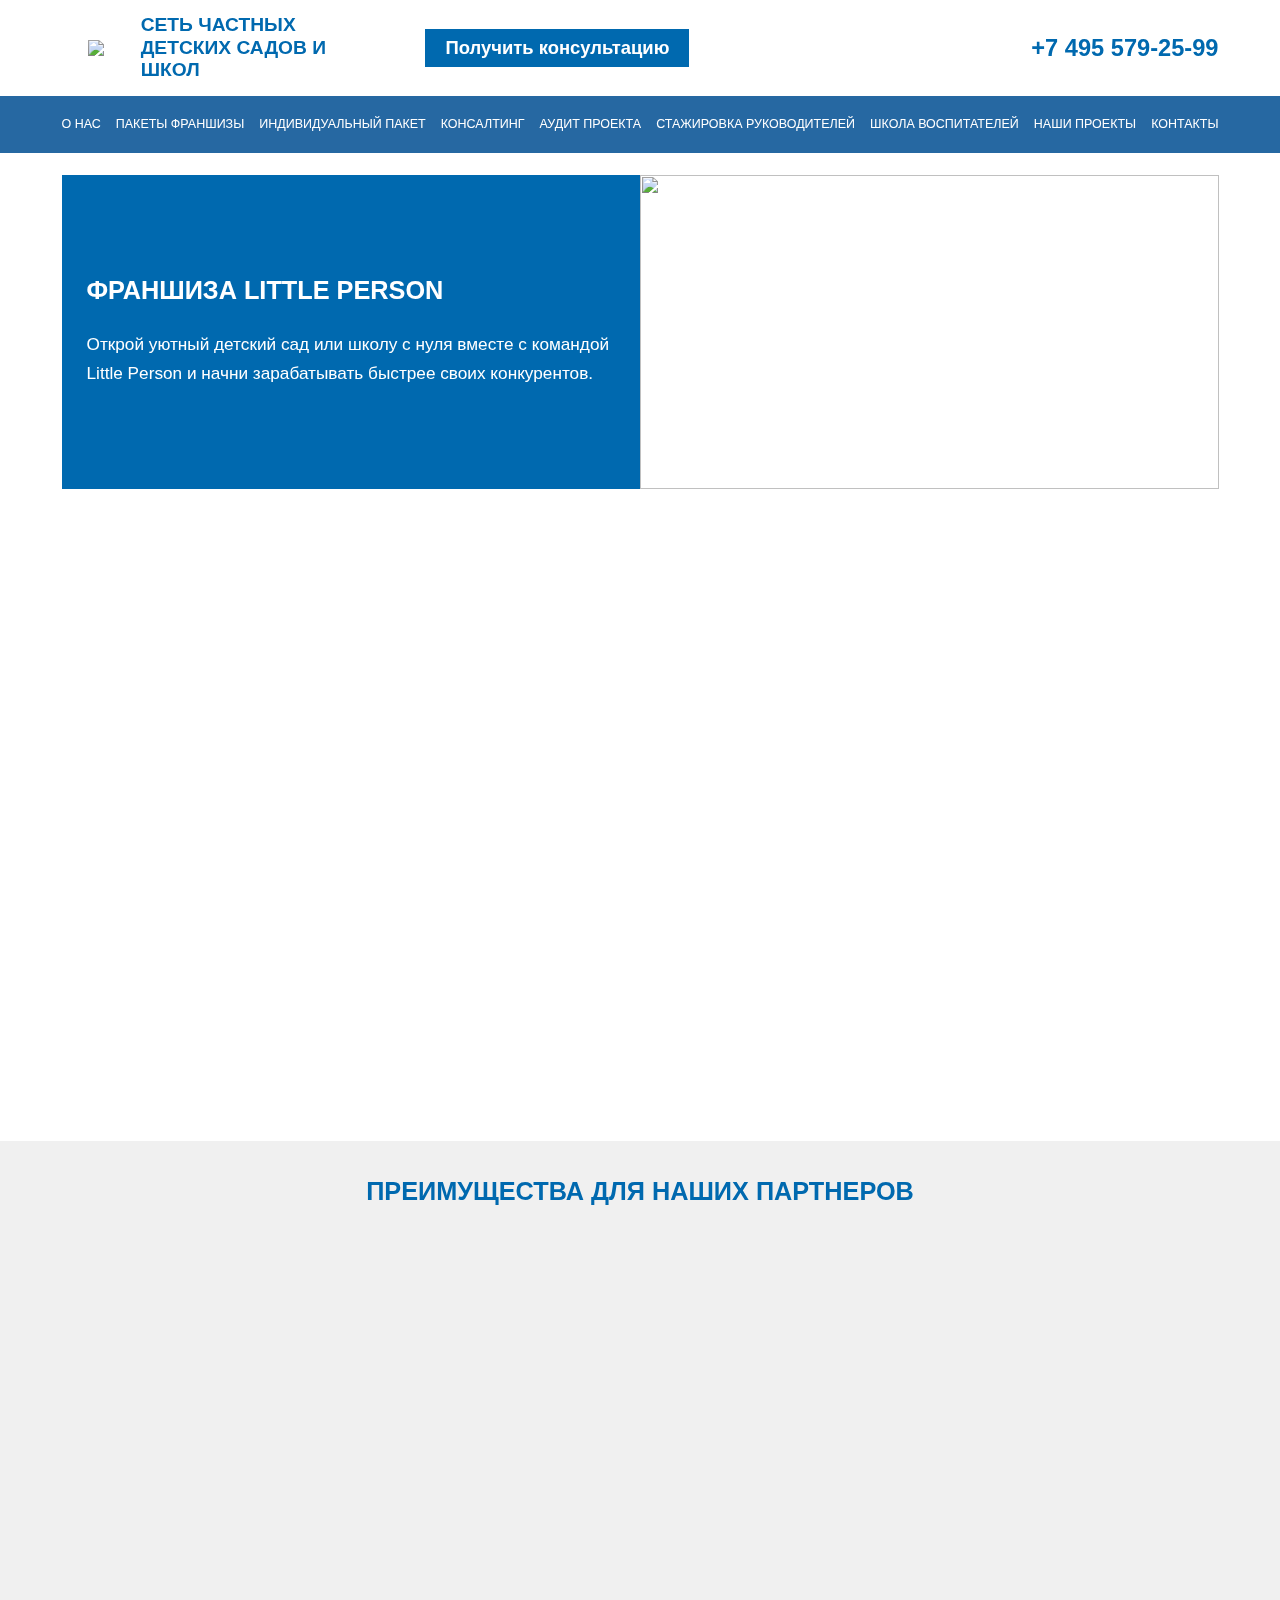
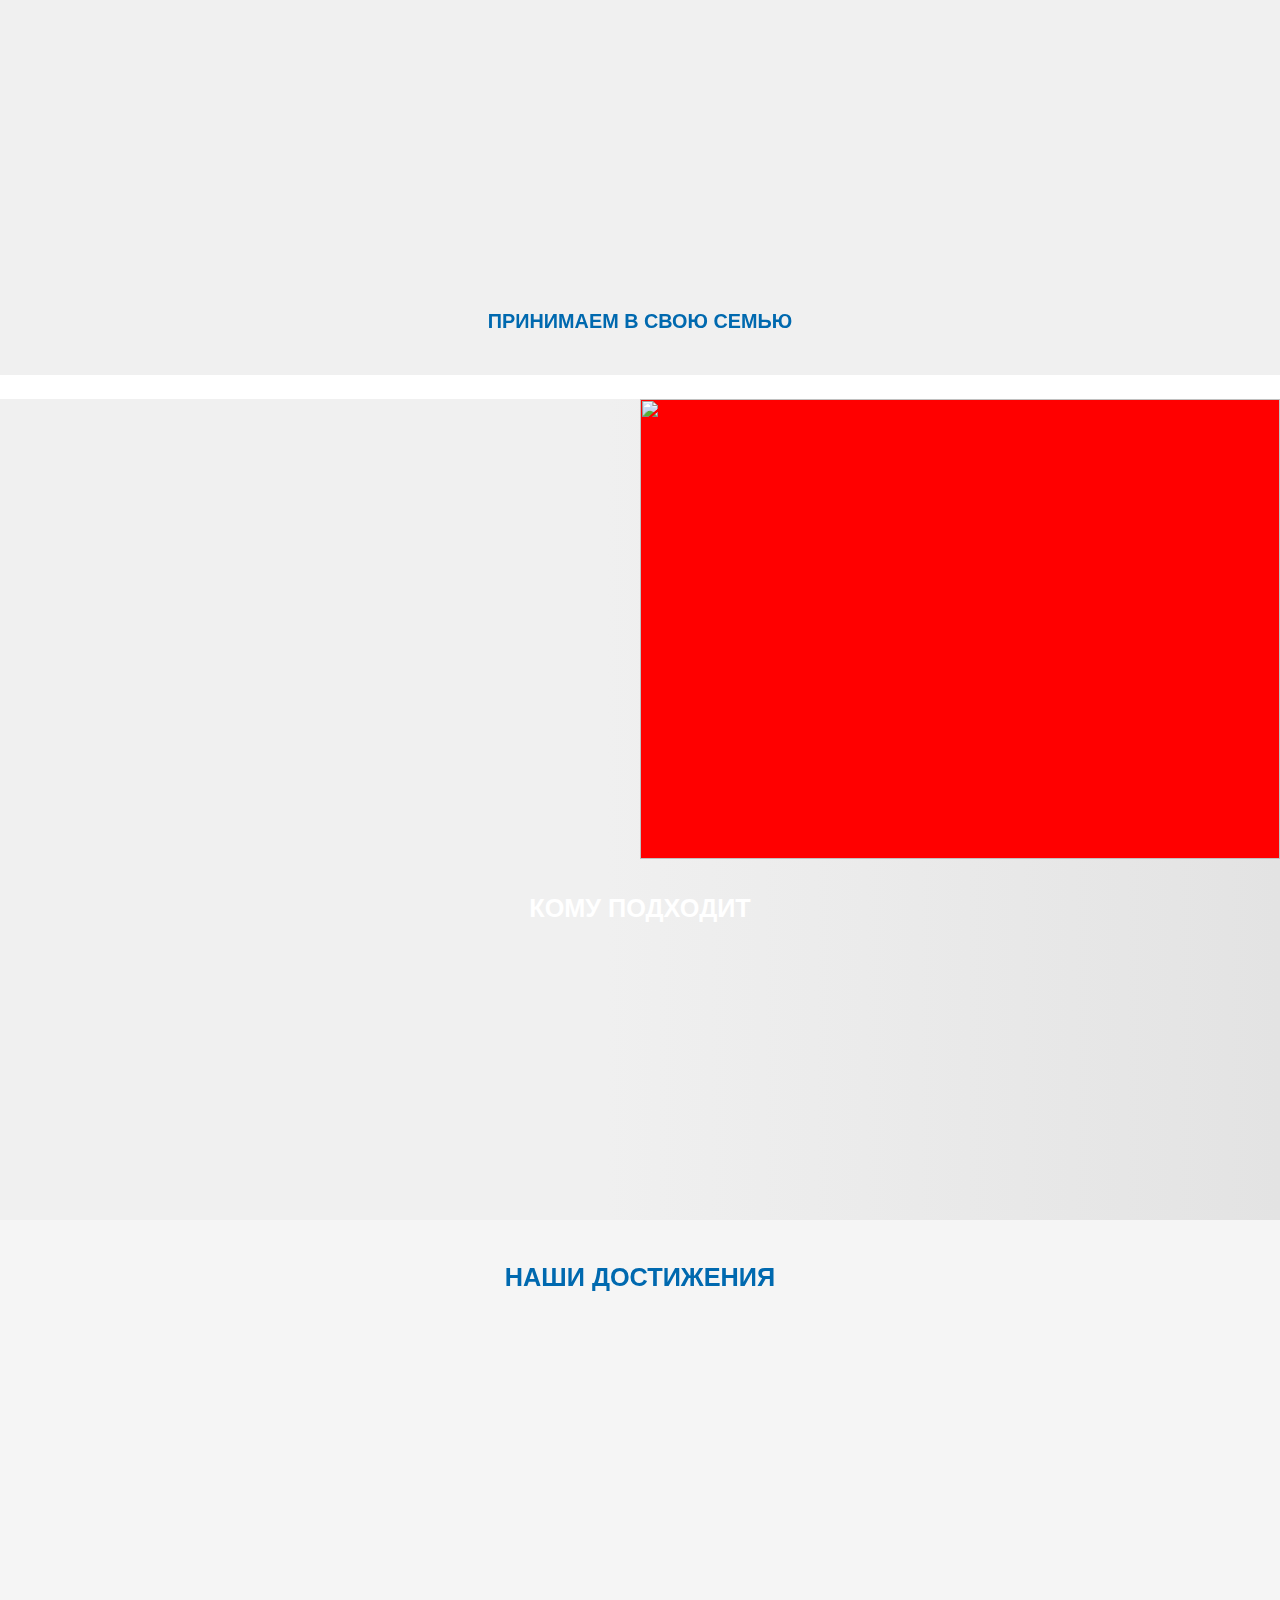
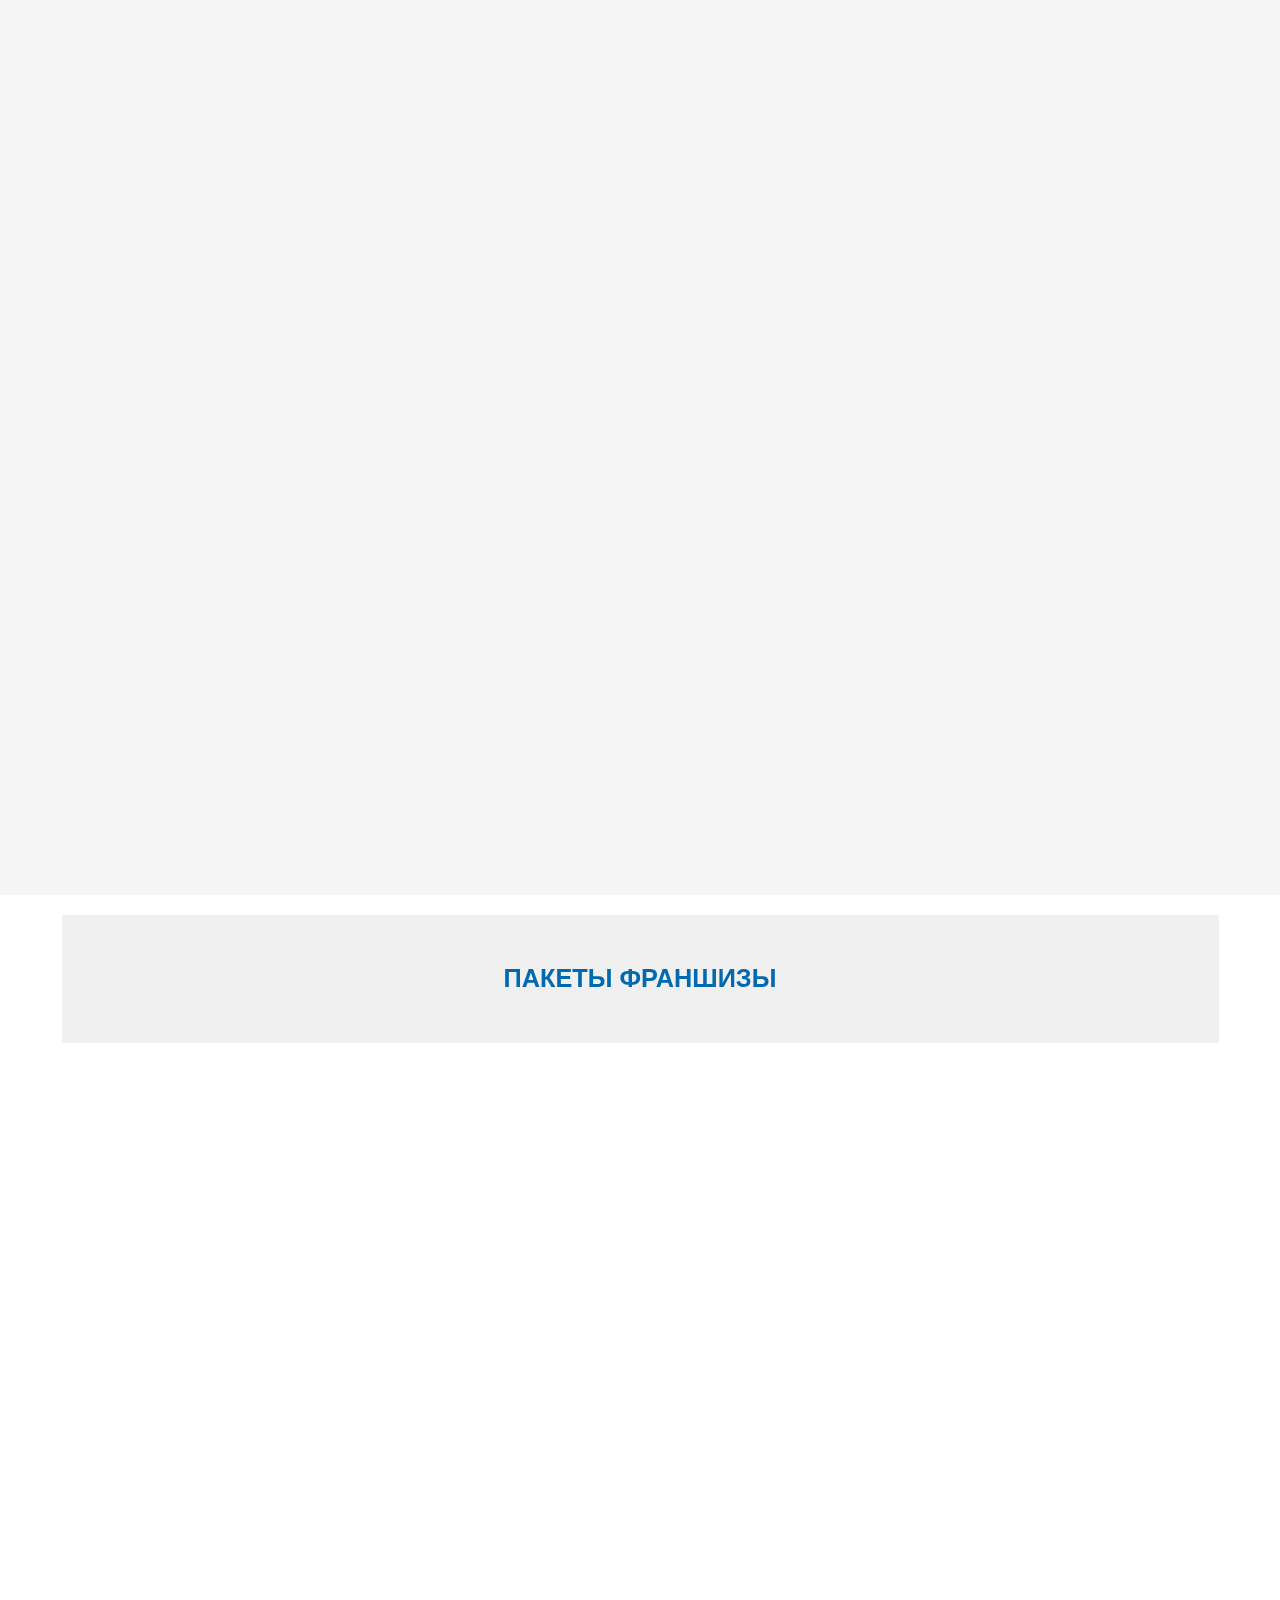
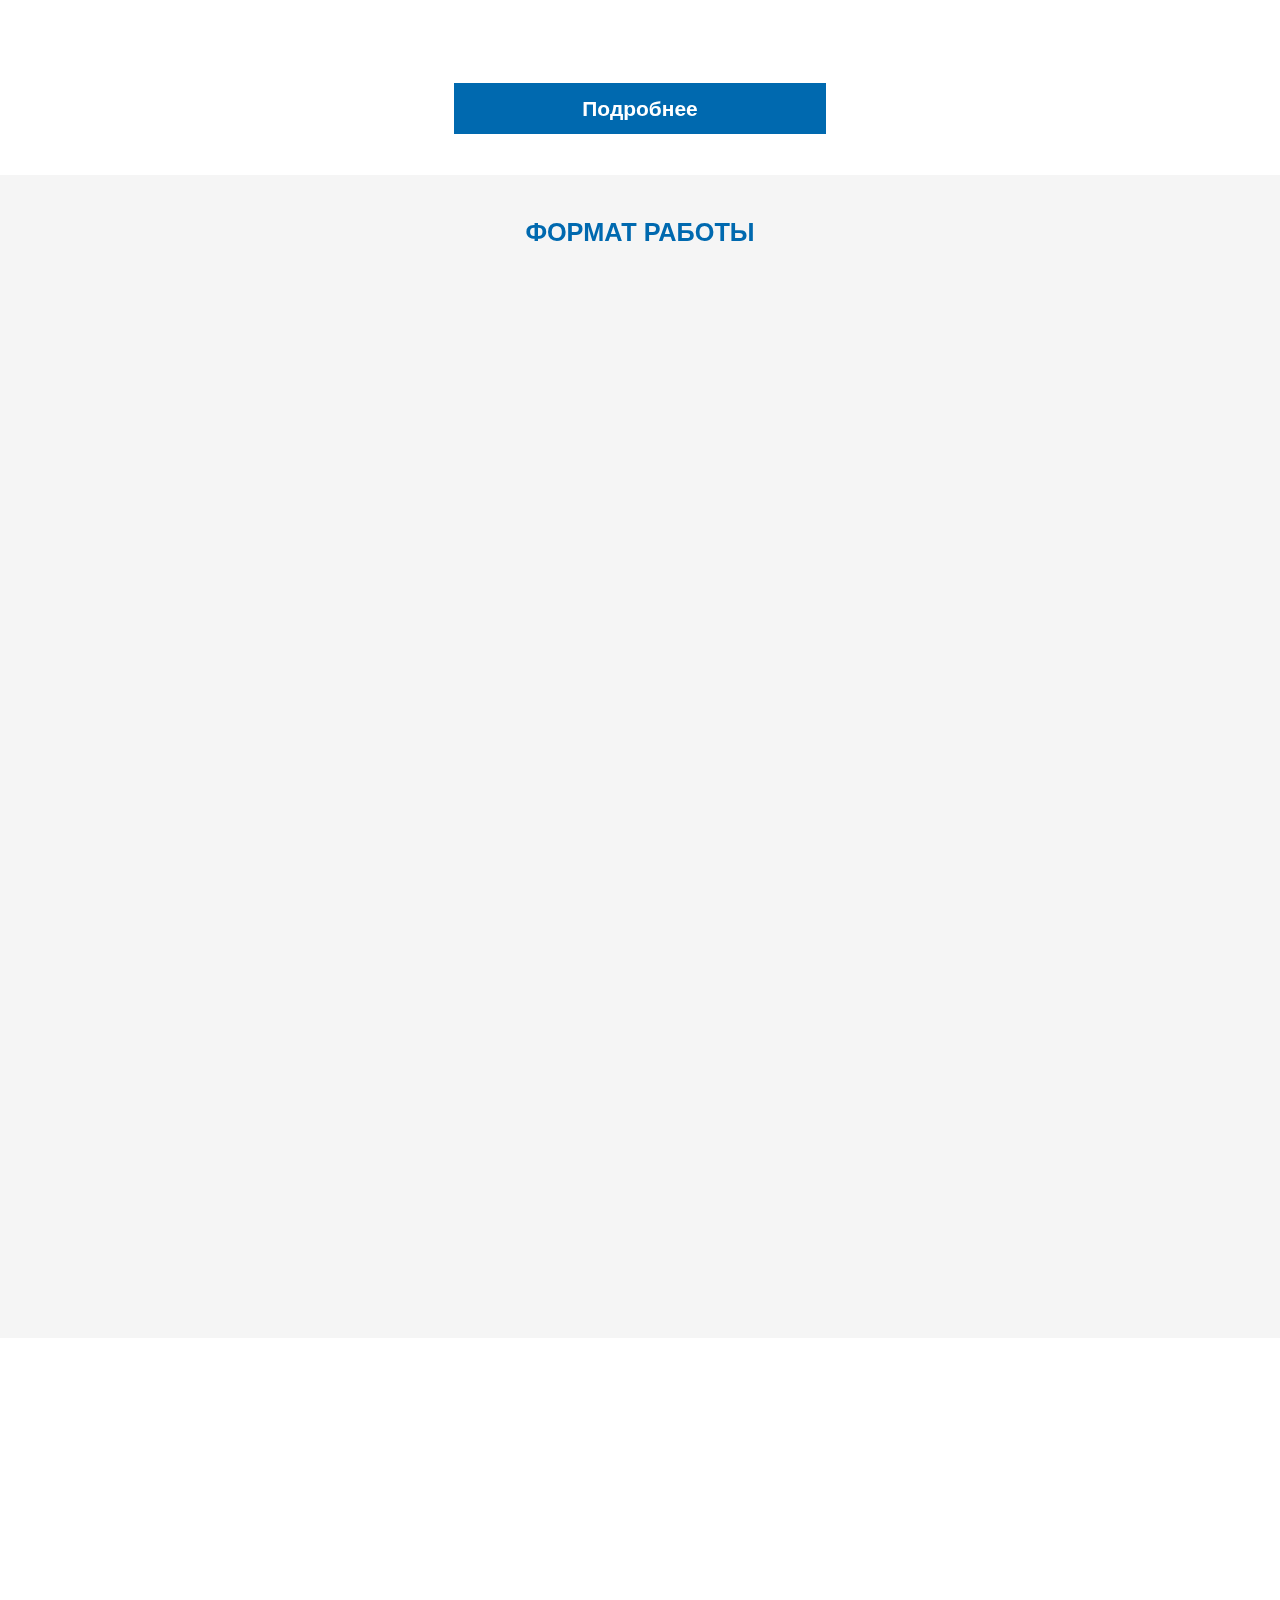
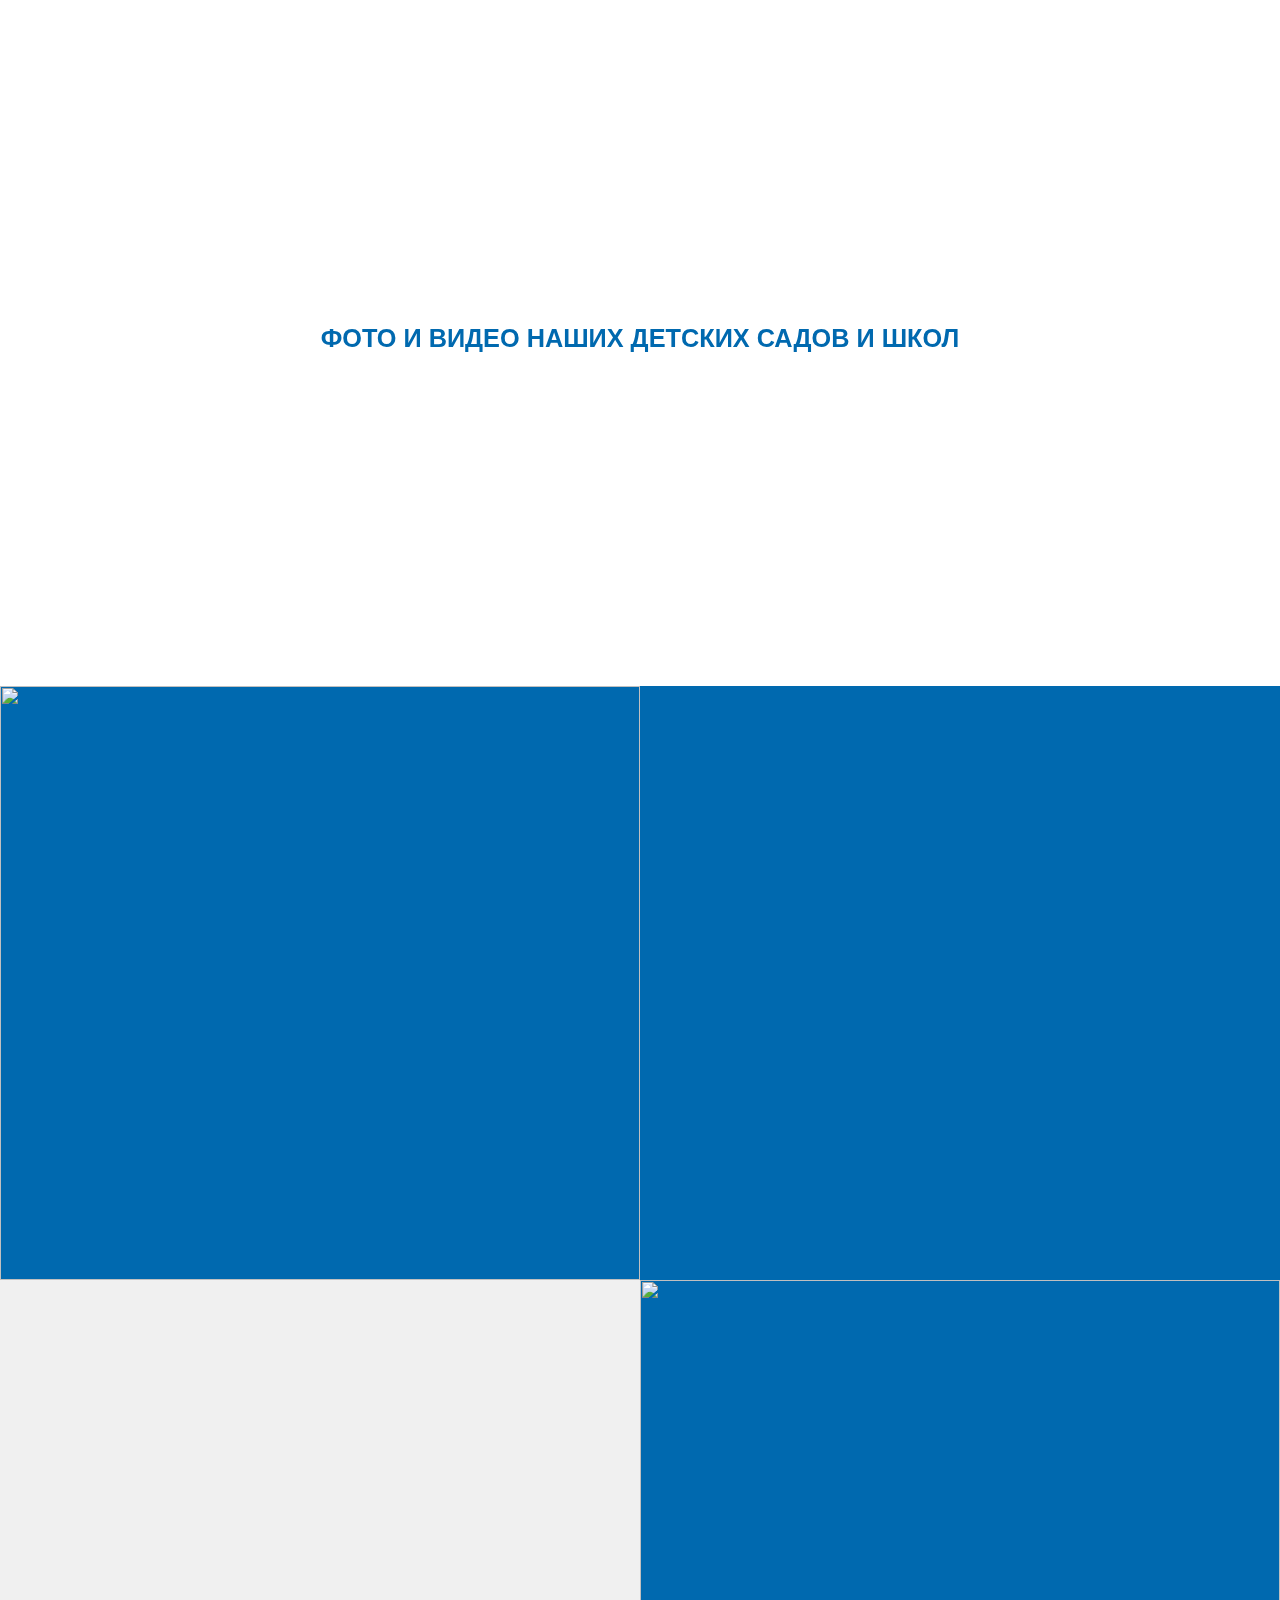
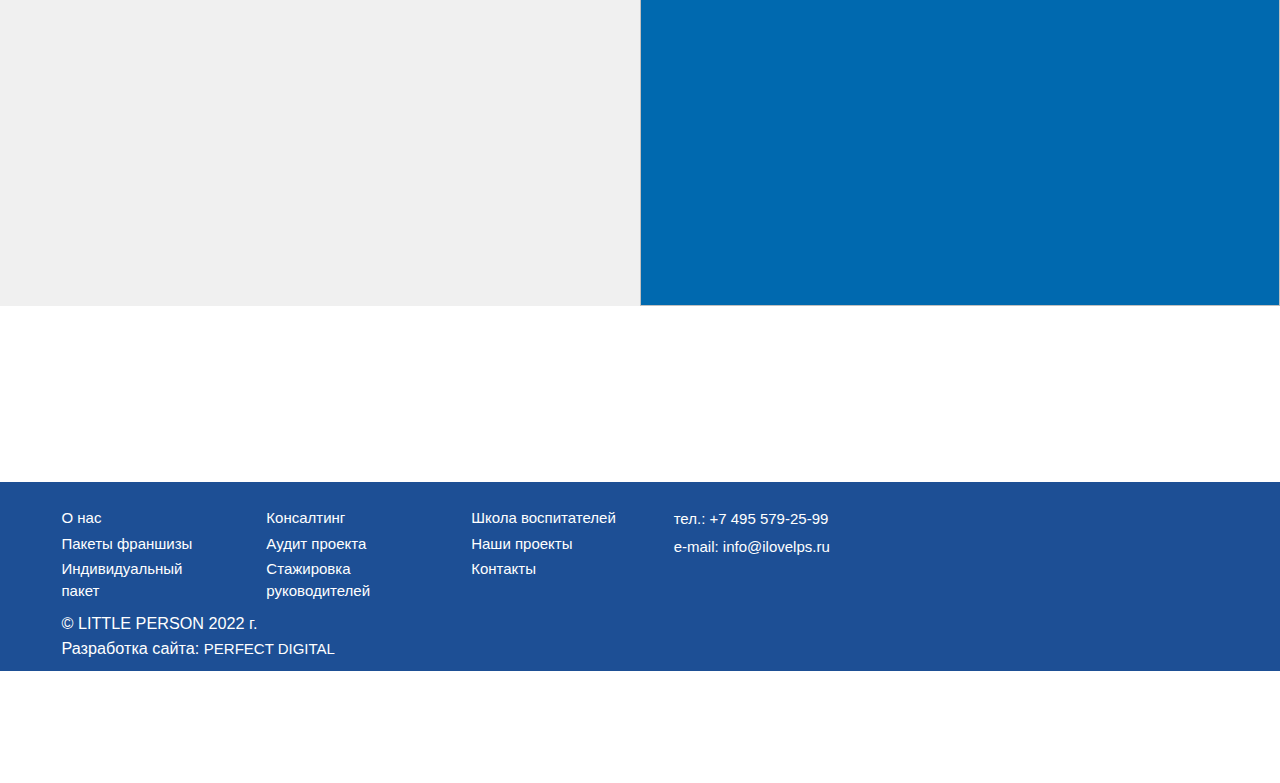
==== commit 9b54b4ab: "onas-n" ====
--- a/index.html
+++ b/index.html
@@ -87,17 +87,17 @@
 					</div>
 				</div>
 				<div class="t1-block-all">
-					<div class="t1-block prlx1" data-animation="fadeInUp" data-delay="">
+					<div class="t1-block prlx1 bg1" data-animation="fadeInUp" data-delay="">
 						<div class="t1-block-win"></div>
 						<div class="t1-block-titl">Инвестиции</div>
 						<div class="t1-block cena">от 2,5 млн/Р </div>
 					</div>
-					<div class="t1-block prlx1" data-animation="fadeInUp" data-delay="100">
+					<div class="t1-block prlx1 bg2" data-animation="fadeInUp" data-delay="100">
 						<div class="t1-block-win"></div>
 						<div class="t1-block-titl">Прибыль</div>
 						<div class="t1-block cena color-green">от 250 тыс Р/мес </div>
 					</div>
-					<div class="t1-block prlx1" data-animation="fadeInUp" data-delay="200">
+					<div class="t1-block prlx1 bg3" data-animation="fadeInUp" data-delay="200">
 						<div class="t1-block-win"></div>
 						<div class="t1-block-titl">Окупаемость</div>
 						<div class="t1-block cena color-red">от 12 месяцев</div>
@@ -199,7 +199,7 @@
 				<div class="container" data-animation="fadeInUp" data-delay="">
 					<div class="rw">
 						<div class="lg-6">
-							<div class="h1">ПОЛУЧИТЬ ПРЕДЛОЖЕНИЕДЛЯ ОТКРЫТИЯ СВОЕГО БИЗНЕСА</div>
+							<h2 class="h1">ПОЛУЧИТЬ ПРЕДЛОЖЕНИЕ ДЛЯ ОТКРЫТИЯ СВОЕГО БИЗНЕСА</h2>
 							<div class="form-offer">
 								<form action="" class="form1">
 									<div class="form-gorizontal">
@@ -247,7 +247,7 @@
 							<div class="podhod-block__text">хотите провести ребрендинг и повысить стандарты работ</div>
 							<img src="img/ico/2.svg" alt="">
 						</div>
-						<div class="podhod-block"data-animation="fadeInUp" data-delay="">
+						<div class="podhod-block" data-animation="fadeInUp" data-delay="">
 							<div class="podhod-block__title">БИЗНЕСМЕНУ</div>
 							<div class="podhod-block__text">ищете выгодные варианты вложения денег</div>
 							<img src="img/ico/3.svg" alt="">
@@ -648,12 +648,14 @@
 			</div>
 
 			<div class="bt-lin"> © LITTLE PERSON 2022 г.</div>
+			<div class="bt-perfec-digital">Разработка сайта: <a target="_blank" href="https://perfect-digital.ru">PERFECT DIGITAL</a></div>
 		</div>
 
 	</footer>
 	<div class=" footer-bkg-5 ">
 		<div class="footer-bkg-5__text">Мы дадим Вам готовую бизнес-систему рабочие инструменты и нашу поддержку.</div>
 		<div class="footer-bkg-5__text up">ПРИСОЕДИНЯЙТЕСЬ К СЕМЬЕ LITTLE PERSON!</div>
+
 	</div>
 
 	<div class="modal modal-1">
--- a/css/style.css
+++ b/css/style.css
@@ -400,6 +400,10 @@
   background-size: cover;
 }
 
+.header-page .top-block__text {
+  max-width: 100%;
+}
+
 .heder-top {
   text-align: center;
 }
@@ -456,6 +460,10 @@
 
 .header .logo img {
   max-width: 140px;
+}
+
+.header-page .logo {
+  padding: 0.175rem 0rem 0.175rem 0.35rem;
 }
 
 .telf {
@@ -1233,13 +1241,13 @@
 }
 
 .bkg-5-1 {
-  background: url(../img/img7.jpg) repeat;
-  background-size: cover;
+  background: url(../img/img9.jpg) repeat;
+  background-size: 110%;
   width: 100%;
-  height: 100%;
+  height: 120%;
   position: fixed;
   left: 0;
-  top: 0;
+  top: -100px;
   z-index: -1;
 }
 
@@ -1634,6 +1642,10 @@
   background: #fff;
 }
 
+.bt-perfec-digital {
+  display: block;
+}
+
 .footer-fl {
   display: -webkit-box;
   display: -ms-flexbox;
@@ -1719,7 +1731,6 @@
 }
 
 .footer .bt-lin {
-  position: absolute;
   bottom: 19px;
 }
 
@@ -2255,6 +2266,17 @@
   }
 }
 
+@media (min-width: 48em) {
+  .header-page .logo img {
+    max-width: 64px;
+  }
+  .header-page .telf {
+    -webkit-box-flex: 0;
+        -ms-flex: 0 24%;
+            flex: 0 24%;
+  }
+}
+
 @media (min-width: 62em) {
   .heder-top {
     margin-top: 0px;
@@ -2288,13 +2310,18 @@
   .top-block .telf {
     display: initial;
   }
+  .header-page .logo img {
+    max-width: 64px;
+  }
 }
 
 @media (min-width: 65em) {
   .top-block__text {
     text-align: left;
-    margin: 0 1- .388rem;
+    margin: 0 1.388rem;
+  }
+  .header-page .logo img {
+    max-width: 64px;
   }
 }
 
@@ -2302,8 +2329,18 @@
   .header .logo img {
     max-width: 249px;
   }
+  .header-page .logo img {
+    max-width: 64px;
+  }
   .top-block__text {
     text-align: left;
     margin: 0 2.3rem;
   }
-}
+  .header-page .top-block__text {
+    text-align: left;
+    margin: 0 1.3rem;
+    -webkit-box-flex: 1;
+        -ms-flex: 1;
+            flex: 1;
+  }
+}
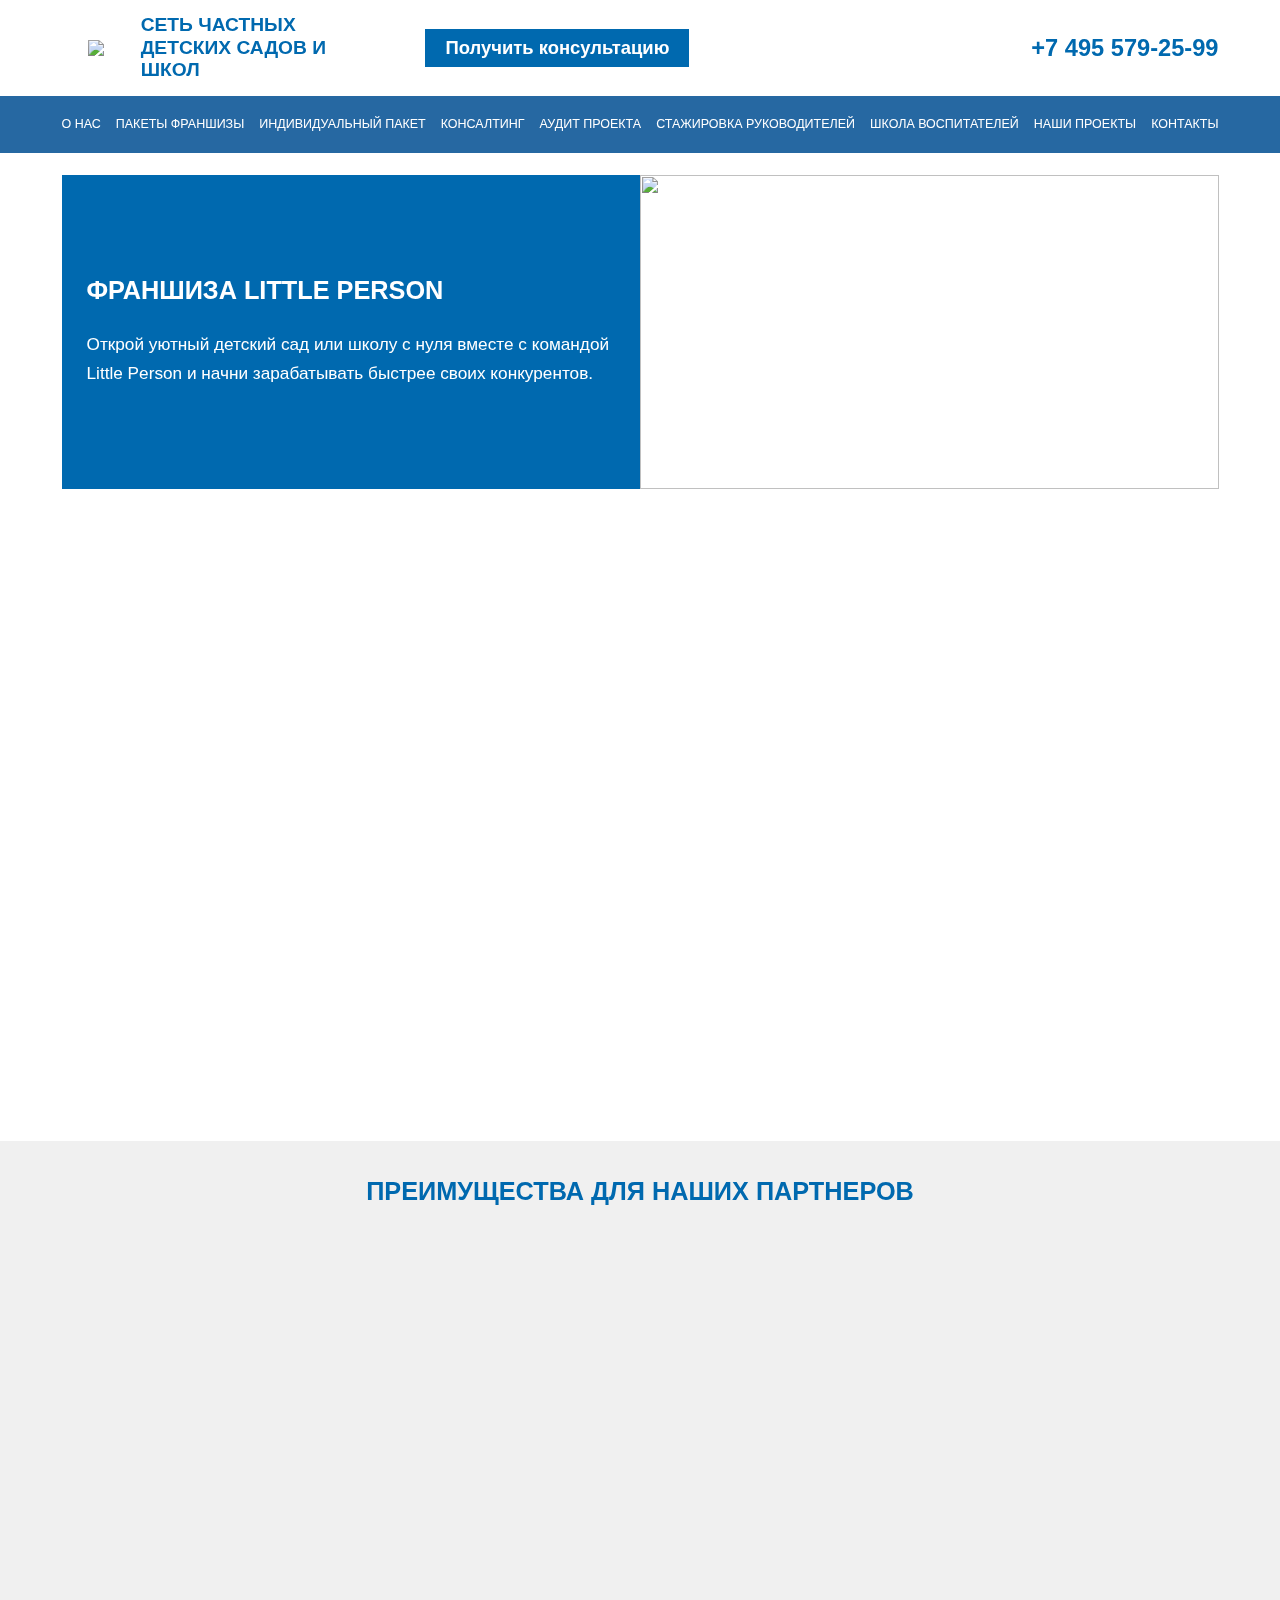
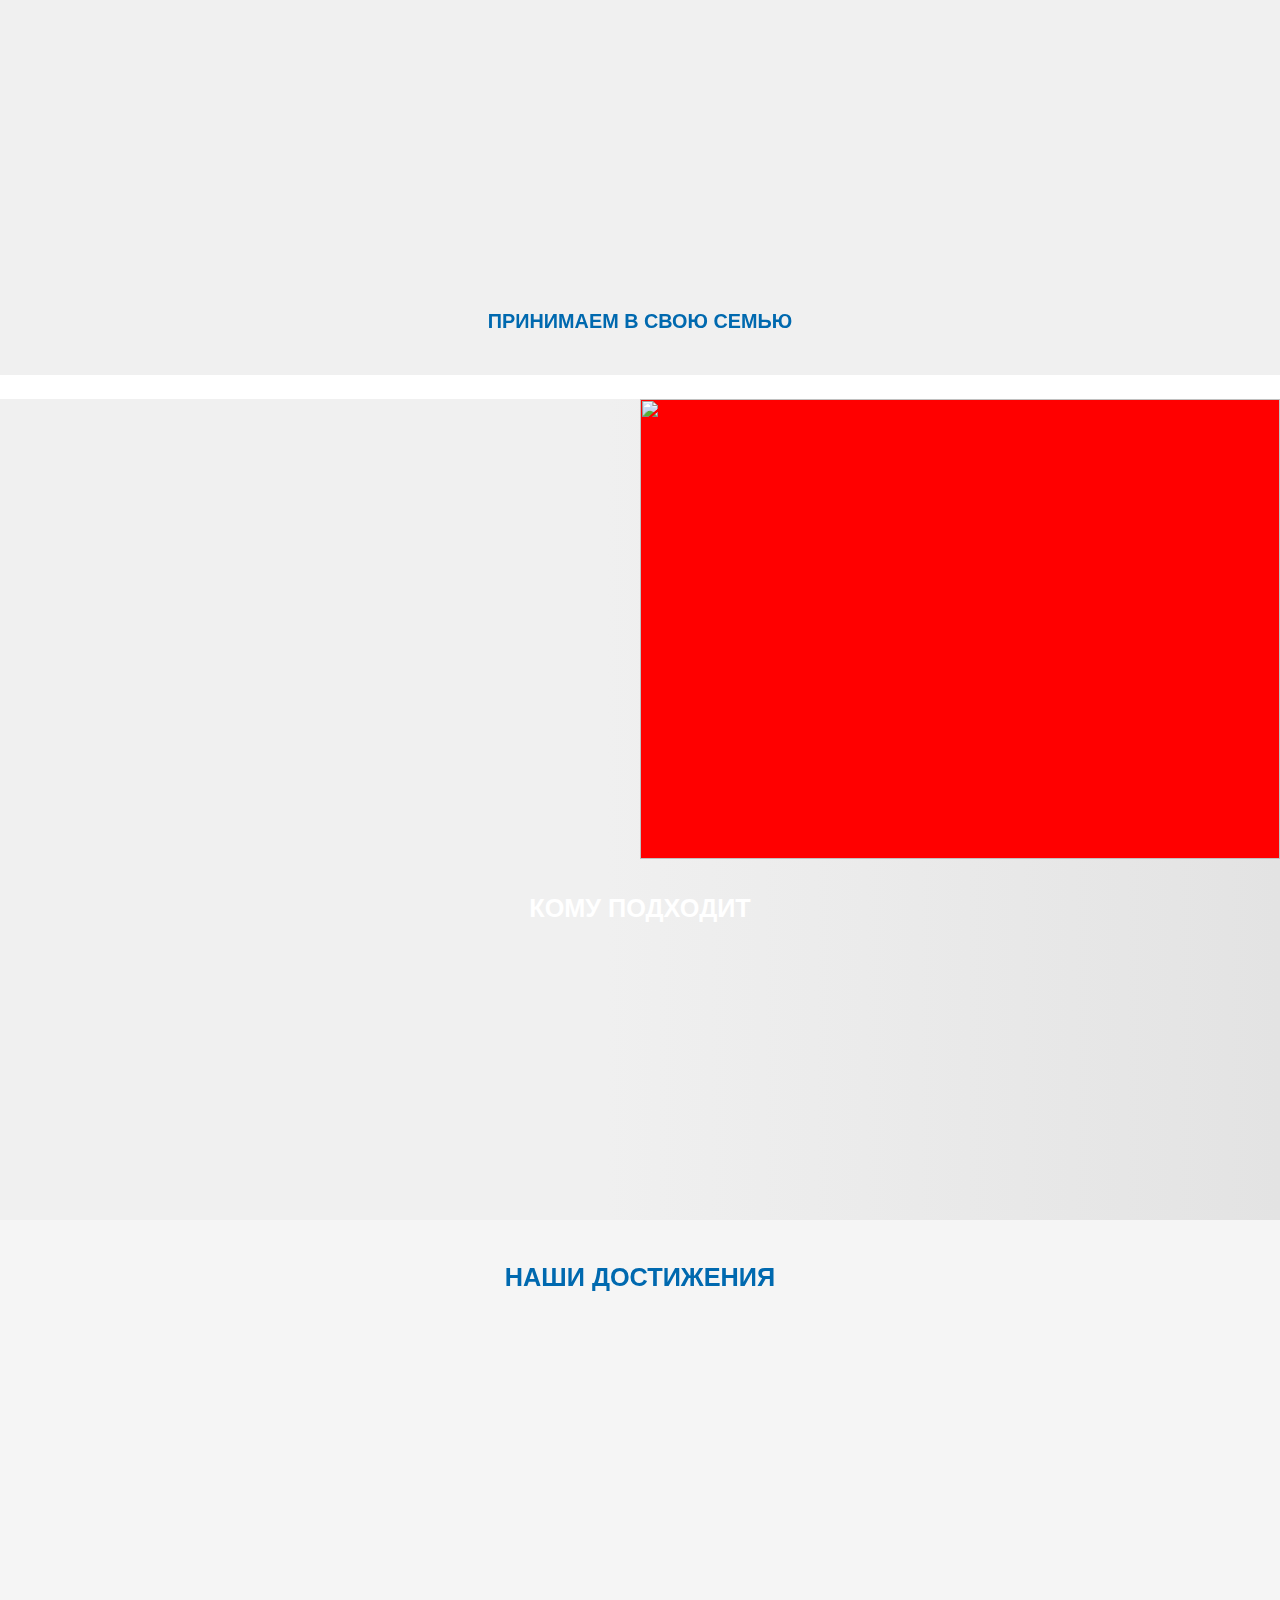
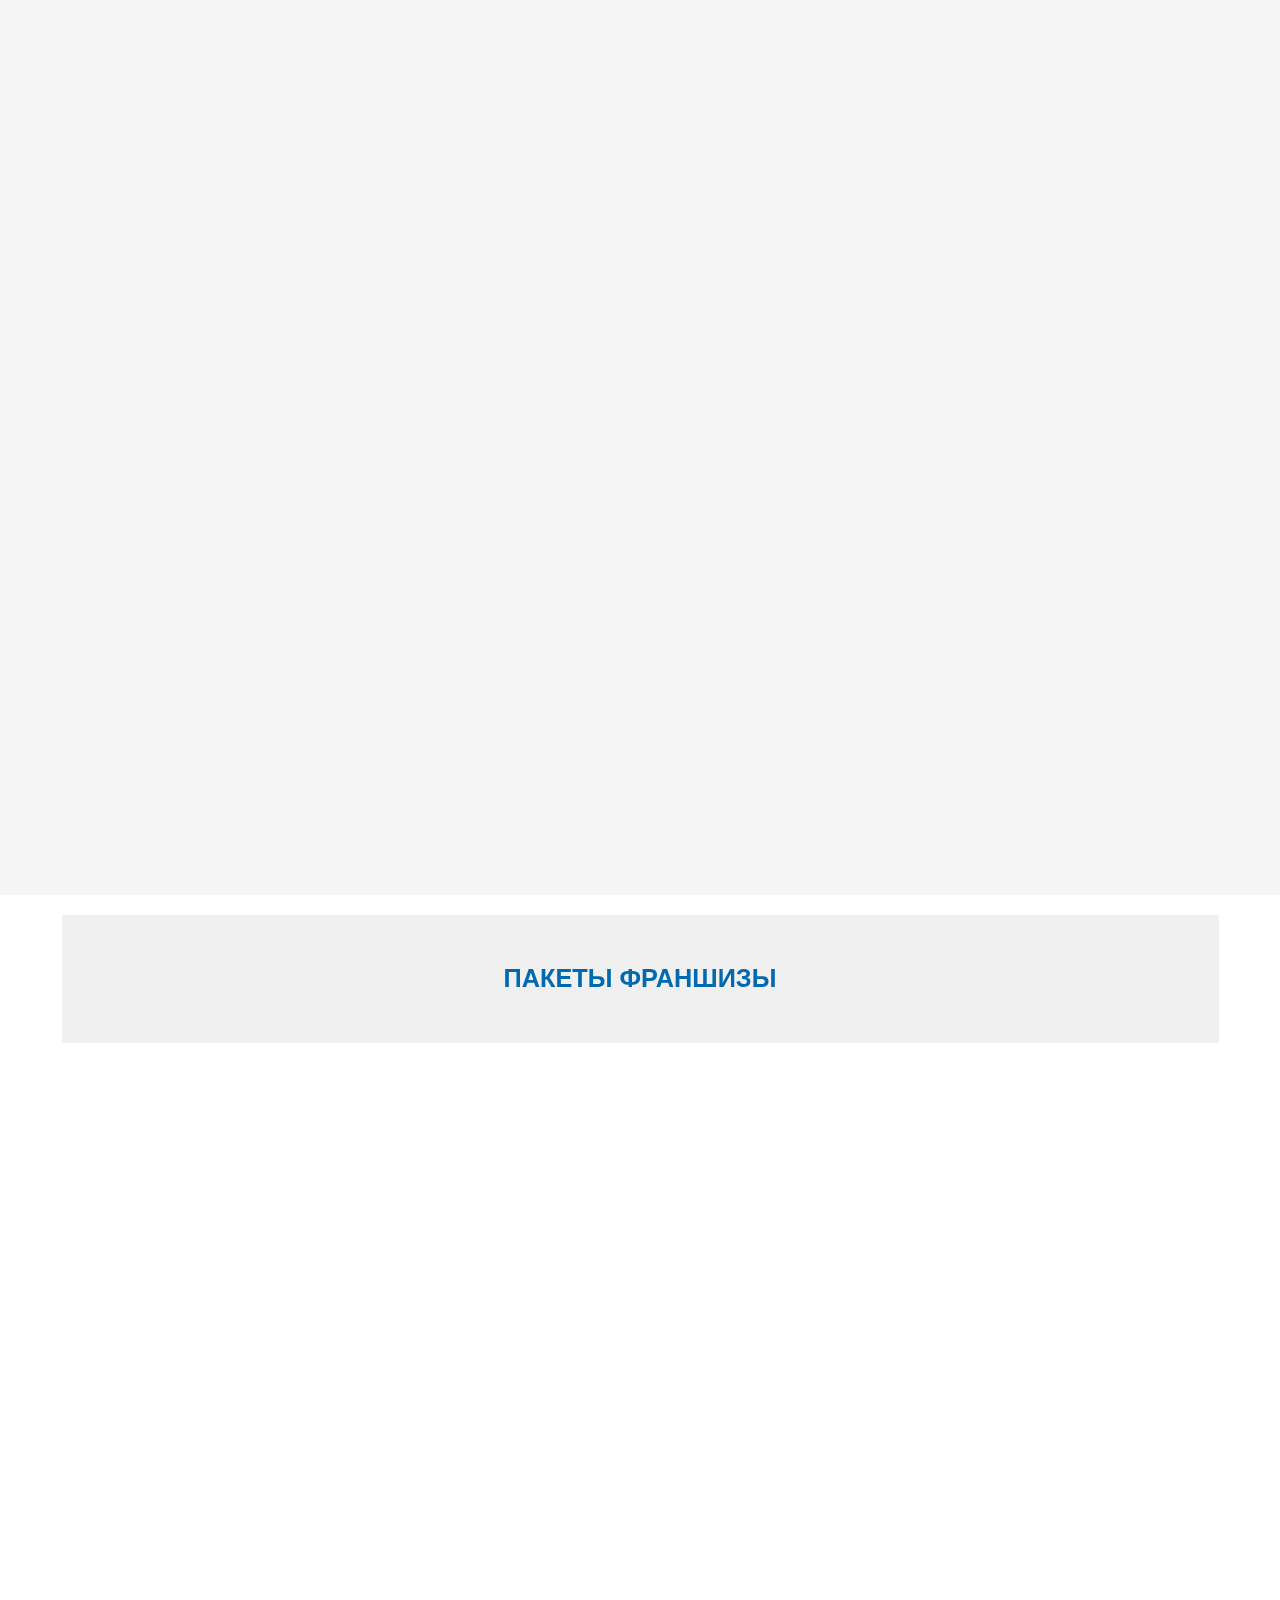
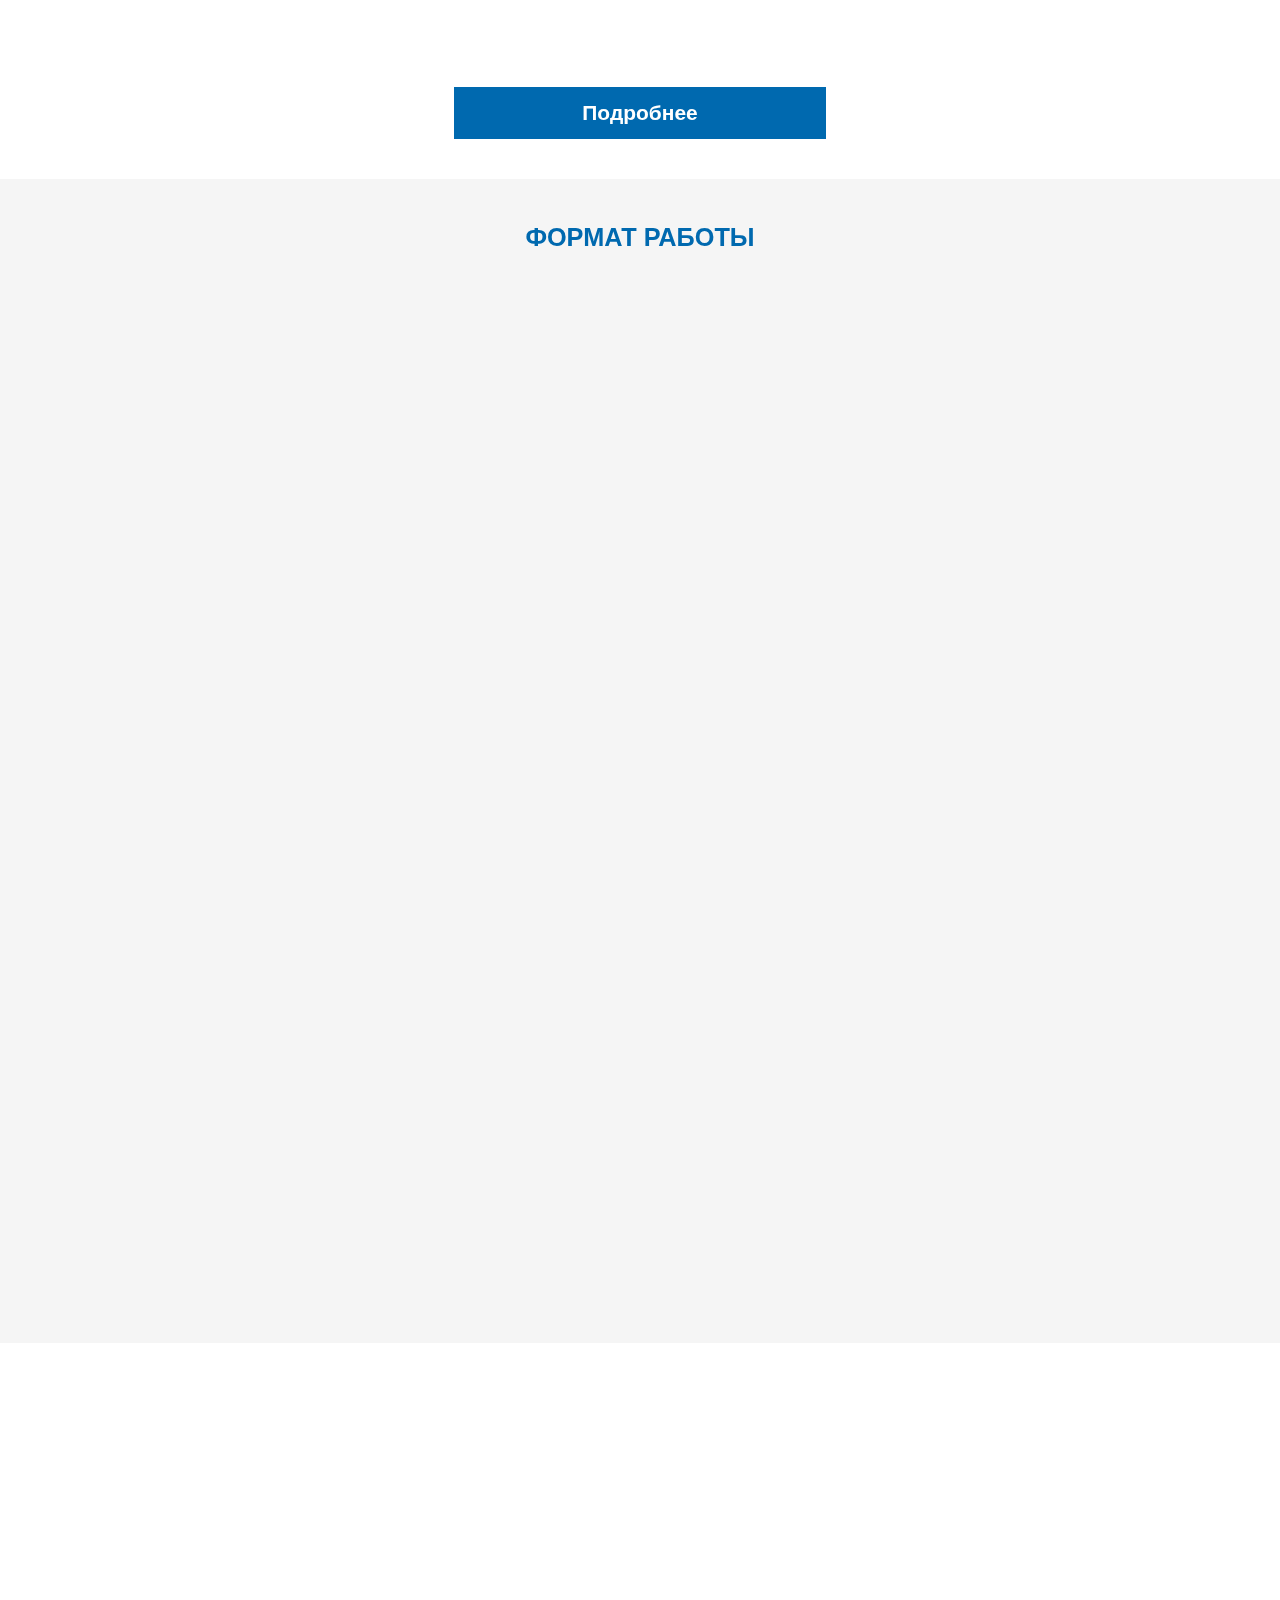
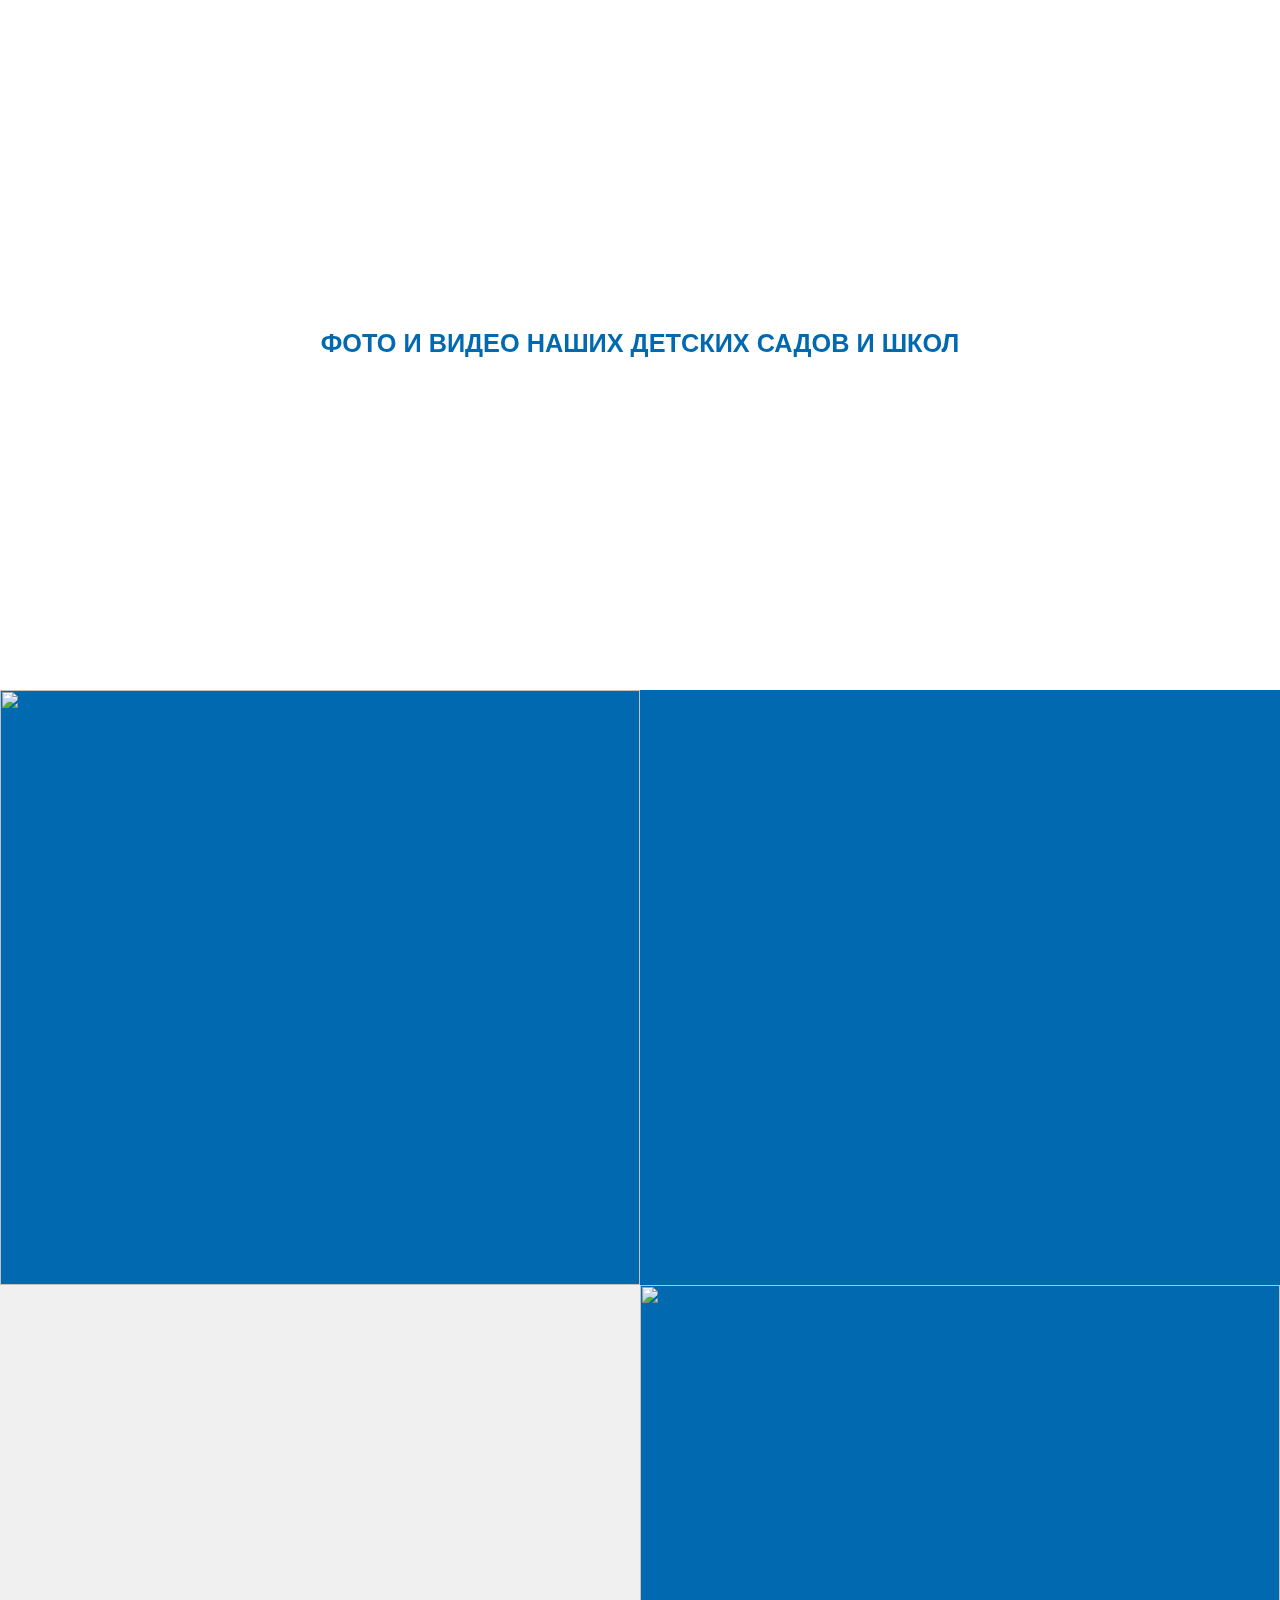
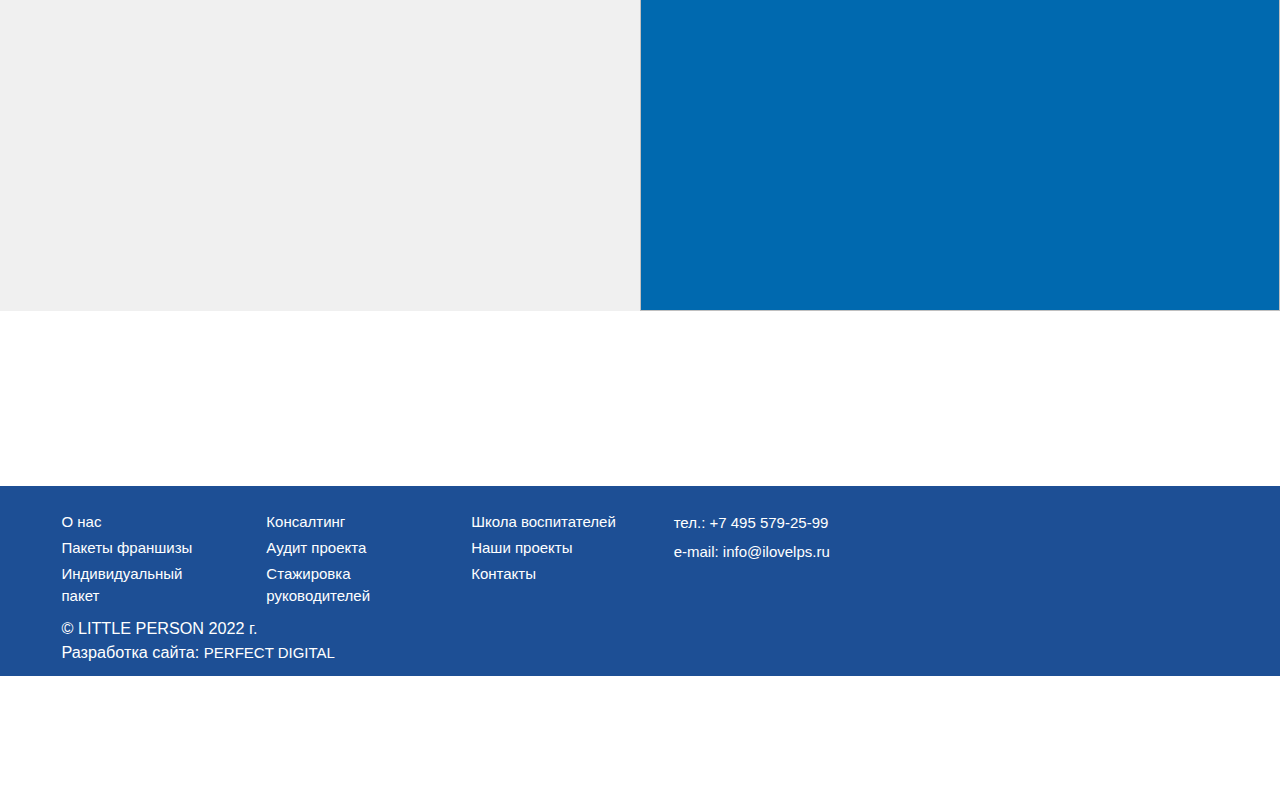
==== commit 5af39f81: "finish-1" ====
--- a/index.html
+++ b/index.html
@@ -9,7 +9,6 @@
 	<link rel="stylesheet" href="css/animated.css">
 	<link rel="stylesheet" href="css/jquery.fancybox.min.css">
 	<link rel="stylesheet" href="css/owl.carousel.min.css">
-	<link rel="stylesheet" href="css/aos.css">
 	<link rel="stylesheet" href="css/style.css">
 	<title>Главная</title>
 </head>
@@ -39,7 +38,7 @@
 				<li><a href="">Наши проекты</a></li>
 				<li><a href="">Контакты</a></li>
 			</ul>
-			<a href="" class="btn white-btn mb16 modalx" id="modalx">Получить консультацию</a>
+			<a href="" class="btn white-btn mb16 modalx ">Получить консультацию</a>
 		</nav>
 	</div>
 	<header class="header">
@@ -48,7 +47,7 @@
 				<div class="top-block">
 					<a href="" class="logo"><img src="img/logo.svg" alt="logo" data-animation="zoomIn" data-delay=""></a>
 					<div class="top-block__text mb095m">СЕТЬ ЧАСТНЫХ ДЕТСКИХ САДОВ И ШКОЛ</div>
-					<button class="btn top-btn mb095m" >Получить консультацию</button>
+					<button class="btn top-btn mb095m modalx">Получить консультацию</button>
 					<a href="tel:+74955792599" class="telf telf-top mb095m">+7 495 579-25-99</a>
 				</div>
 			</div>
@@ -210,7 +209,7 @@
 										<div class="gr-inp">
 											<input class="text" type="text" placeholder="Ваш телефон">
 										</div>
-										<button class="btn">Получить консультацию</button>
+										<button class="btn" >Получить консультацию</button>
 									</div>
 									<label class="checkbox-other ">
 										<input type="checkbox" checked="checked" class="check-1">
@@ -659,90 +658,64 @@
 	</div>
 
 	<div class="modal modal-1">
-		<div class="container">
-			<div class="block mb64 pd40 blur">
-				<div class="modal-top"></div>
-				<a href="" class="close"><img src="img/ico/close.svg" alt=""></a>
-				<h2 class="h1 br19 mb48">ПОЛУЧИТЬ КОНСУЛЬТАЦИЮ</h2>
-				<form action="" class="form1">
-					<div class="form-gorizontal">
-						<div class="gr-inp">
-							<input class="text error-x1" type="text" placeholder="Ваше имя">
-							<div class="error-text" style="display: none;">Введите ваше имя</div>
-						</div>
-						<div class="gr-inp">
-							<input class="text" type="text" placeholder="Ваш телефон">
-						</div>
-						<div class="gr-inp">
-							<input class="text" type="text" placeholder="Ваш Email">
-						</div>
-						<button class="btn">Записаться</button>
-					</div>
-					<label class="checkbox-other ">
-						<input type="checkbox" checked="checked" class="check-1">
-						<span>Нажимая на кнопку, я подтверждаю своё согласие на условия обработки и использования
-							персональных
-							данных</span>
-					</label>
-				</form>
+		<div class="bkg-head-block max-head-block" style="background-image: url(../img/bkg2.jpg);">
+			<div class="container-abs">
+				<div class="row-2">
+					<div class="cl-6 multp" data-animation="bounceInLeft">
+						<div class="cl-6-block ">
+							<div class="h1">КОНТАКТЫ LITTLE PERSON </div>
+							<div class="cl-6-h3">
+								Задать вопрос Вы можете через форму, написав на почту или просто позвонив нам
+							</div>
+							<div class="cl-6-h3">
+								<div class="cl-6-url"><a href="tel:+74955792599">+7 495 579-25-99</a></div>
+								<div class="cl-6-url"><span>e-mail:</span><a href="mailto:info@ilovelp.ru">
+										info@ilovelp.ru</a>
+								</div>
+							</div>
+						</div>
+					</div>
+					<div class="cl-6 blur" data-animation="bounceInRight" >
+						<a href="" class="close-m"><img src="img/ico/close.svg" alt=""></a>
+						<div class="h1">У ВАС ОСТАЛИСЬ ВОПРОСЫ? </div>
+						<form action="" class="form1">
+							<div class="form-gorizontal">
+								<div class="gr-inp">
+									<input class="text error-x1" type="text" placeholder="Ваше имя">
+									<div class="error-text" style="display: none;">Введите ваше имя</div>
+								</div>
+								<div class="gr-inp">
+									<input class="text" type="text" placeholder="E-mail">
+								</div>
+								<div class="gr-inp">
+									<input class="text error-x1" type="text" placeholder="Ваш телефон">
+									<div class="error-text" style="display: none;">Введите ваше имя</div>
+								</div>
+								<div class="gr-inp">
+									<input class="text" type="text" placeholder="Ваш город">
+								</div>
+								<button class="btn">Отправить</button>
+							</div>
+							<label class="checkbox-other ">
+								<input type="checkbox" checked="checked" class="check-1" value="1">
+								<span>
+									Нажимая на кнопку, я подтверждаю своё согласие на условия обработки и использования
+									персональных данных
+								</span>
+							</label>
+						</form>
+					</div>
+				</div>
 			</div>
 		</div>
-
 	</div>
 
 	<script src="js/jquery.js"></script>
 	<script src="js/jquery.fancybox.min.js"></script>
 	<script src="js/owl.carousel.min.js"></script>
-	<script src="js/aos.js"></script>
 	<script src="js/animat.js"></script>
 	<script src="js/custom.js"></script>
 
-
-	<script src="http://api-maps.yandex.ru/2.1/?lang=ru_RU"></script>
-
-	<script>
-		ymaps.ready(init);
-
-		function init() {
-			var myMap = new ymaps.Map("map", {
-				// Координаты центра карты
-				center: [55.962190568761244, 37.52750749999996],
-				// Масштаб карты
-				zoom: 16,
-				// Выключаем все управление картой
-				controls: []
-			});
-
-			var myGeoObjects = [];
-
-			// Указываем координаты метки
-			myGeoObjects = new ymaps.Placemark([55.962190568761244, 37.52750749999996], {
-				balloonContentBody: 'Частная школа',
-			}, {
-				iconLayout: 'default#image',
-				// Путь до нашей картинки
-				iconImageHref: '/img/logo.png',
-				// Размеры иконки
-				iconImageSize: [80, 70],
-				// Смещение верхнего угла относительно основания иконки
-				iconImageOffset: [-35, -35]
-			});
-
-			var clusterer = new ymaps.Clusterer({
-				clusterDisableClickZoom: false,
-				clusterOpenBalloonOnClick: false,
-			});
-
-			clusterer.add(myGeoObjects);
-			myMap.geoObjects.add(clusterer);
-			// Отключим zoom
-			myMap.behaviors.disable('scrollZoom');
-
-		}
-	</script>
-
-
-
 </body>
 
 </html>--- a/css/style.css
+++ b/css/style.css
@@ -69,6 +69,7 @@
   /*font-size: 1.87rem;*/
   font-weight: 900;
   line-height: 1.16;
+  text-transform: uppercase;
   color: var(--blue);
 }
 
@@ -129,7 +130,6 @@
   -webkit-backdrop-filter: blur(9px);
           backdrop-filter: blur(9px);
   box-shadow: 0px 4px 20px rgba(0, 0, 0, 0.2);
-  border-radius: 19px;
 }
 
 .teni {
@@ -159,6 +159,8 @@
 a {
   color: #1d4f95;
   text-decoration: none;
+  -webkit-transition: 0.3s all;
+  transition: 0.3s all;
 }
 
 a:hover {
@@ -359,6 +361,21 @@
   opacity: 0.6;
 }
 
+.close-m {
+  position: absolute;
+  right: 1rem;
+  top: 1rem;
+  opacity: 0.6;
+}
+
+.close-m img {
+  width: 37.6px;
+}
+
+.close-m:hover {
+  opacity: 1;
+}
+
 ul {
   line-height: 1.55;
   font-weight: 300;
@@ -372,6 +389,12 @@
 
 [data-animation] {
   opacity: 0;
+}
+
+html {
+  max-width: 1920px;
+  overflow-x: hidden;
+  margin: 0 auto;
 }
 
 body {
@@ -1118,10 +1141,10 @@
 
 .francise__text1 {
   font-weight: bold;
-  line-height: 1.4;
+  line-height: 1.43;
   text-align: center;
   color: var(--blue);
-  margin-bottom: 1rem;
+  margin-bottom: 1.4rem;
 }
 
 @media (max-width: 1580px) {
@@ -1138,14 +1161,15 @@
 
 .francise-ul {
   list-style: none;
-  margin: 0 0 0.7rem 0;
+  margin: 0 0 1.1rem 0;
 }
 
 .francise-ul li {
   display: -webkit-box;
   display: -ms-flexbox;
   display: flex;
-  line-height: 2;
+  line-height: 1.3;
+  margin-bottom: 0.8rem;
 }
 
 @media (max-width: 1580px) {
@@ -1166,6 +1190,7 @@
       -ms-flex: 1;
           flex: 1;
   text-align: right;
+  min-width: 110px;
 }
 
 @media (max-width: 1580px) {
@@ -1178,6 +1203,33 @@
   .francise-ul li span {
     font-size: 18px;
   }
+}
+
+.page-francise {
+  padding: 2.4rem 0 0;
+}
+
+.page-francise li {
+  color: var(--blue);
+  font-weight: 400;
+}
+
+.page-francise .fr-prop {
+  text-align: left;
+  background: #F0F0F0;
+  margin-bottom: 4.8rem;
+}
+
+.line-francise {
+  border-bottom: 1px solid var(--blue);
+  margin: 1.9rem 0;
+  width: 100%;
+}
+
+.page-bkg5 {
+  padding-bottom: 2.2rem;
+  margin-bottom: 1rem;
+  background: #fff;
 }
 
 .frn-btn {
@@ -1209,10 +1261,15 @@
   text-transform: uppercase;
 }
 
+.francise-block {
+  position: relative;
+  overflow: hidden;
+}
+
 .francise-block-content {
   background: #F0F0F0;
   padding: 0 1.5rem;
-  position: relative;
+  height: 100%;
 }
 
 .bg1 {
@@ -1246,9 +1303,9 @@
   width: 100%;
   height: 120%;
   position: fixed;
-  left: 0;
   top: -100px;
   z-index: -1;
+  max-width: 1920px;
 }
 
 .bkg-5__block {
@@ -1646,6 +1703,10 @@
   display: block;
 }
 
+.bkg-white-x {
+  background: #fff;
+}
+
 .footer-fl {
   display: -webkit-box;
   display: -ms-flexbox;
@@ -1785,7 +1846,8 @@
   -webkit-transform: translate(-50%, -50%);
           transform: translate(-50%, -50%);
   z-index: 100;
-  width: calc(100% - 80px);
+  /*width: calc(100% - 80px);*/
+  width: 100%;
 }
 
 .modal.active {
@@ -1794,6 +1856,11 @@
 
 .modal .modal-top {
   height: 15px;
+}
+
+.modal .max-head-block {
+  height: 100vh;
+  margin-bottom: 0;
 }
 
 .close {
@@ -1806,10 +1873,344 @@
   display: block;
 }
 
-@media (max-width: 1199px) {
+@media (max-width: 74.9375em) {
   .container {
     padding: 0 15px;
   }
+}
+
+.pref-page {
+  padding-bottom: 0;
+  margin-top: 1.2rem;
+}
+
+/*****/
+.bkg-head-block {
+  background-size: cover;
+  max-height: 565px;
+  height: auto;
+  width: 100%;
+  aspect-ratio: 16/4.7;
+  display: -webkit-box;
+  display: -ms-flexbox;
+  display: flex;
+  -webkit-box-pack: center;
+      -ms-flex-pack: center;
+          justify-content: center;
+  -webkit-box-align: center;
+      -ms-flex-align: center;
+          align-items: center;
+}
+
+.max-head-block {
+  max-height: inherit;
+  aspect-ratio: 16/8;
+  margin-bottom: 1.3rem;
+}
+
+.bkg-head-small-block {
+  max-width: 1170px;
+  background: #00395E;
+  mix-blend-mode: hard-light;
+  width: 100%;
+  margin: 0 5%;
+}
+
+.bkg-head-small-block h1 {
+  color: #fff;
+  text-align: center;
+  mix-blend-mode: normal;
+  line-height: 4.8rem;
+}
+
+.page-partner {
+  padding: 3.3rem 0;
+  padding-bottom: 1.4rem;
+  background: #fff;
+}
+
+.page-partner__title {
+  line-height: 1.3;
+  color: var(--blue);
+  margin-bottom: 0.7rem;
+  font-weight: 900;
+}
+
+@media (max-width: 1580px) {
+  .page-partner__title {
+    font-size: calc(18px + 12 * ((100vw - 320px) / 1580));
+  }
+}
+
+@media (min-width: 1580px) {
+  .page-partner__title {
+    font-size: 30px;
+  }
+}
+
+.page-partner__text,
+.page-partner__text p {
+  line-height: 1.4;
+  font-weight: 600;
+  margin-bottom: 1rem;
+  letter-spacing: -0.1px;
+}
+
+@media (max-width: 1580px) {
+  .page-partner__text,
+  .page-partner__text p {
+    font-size: calc(15px + 2 * ((100vw - 320px) / 1580));
+  }
+}
+
+@media (min-width: 1580px) {
+  .page-partner__text,
+  .page-partner__text p {
+    font-size: 17px;
+  }
+}
+
+.page-partner__prefoot {
+  line-height: 1.2;
+  text-transform: uppercase;
+  margin-bottom: 3.2rem;
+  font-weight: 600;
+  color: var(--blue);
+}
+
+@media (max-width: 1580px) {
+  .page-partner__prefoot {
+    font-size: calc(18px + 12 * ((100vw - 320px) / 1580));
+  }
+}
+
+@media (min-width: 1580px) {
+  .page-partner__prefoot {
+    font-size: 30px;
+  }
+}
+
+.page-partner__img {
+  width: 100%;
+  height: 100%;
+  margin-bottom: 2.5rem;
+}
+
+.page-partner__img img {
+  max-height: 578px;
+  height: auto;
+  width: 100%;
+  aspect-ratio: 16/9;
+  -o-object-fit: cover;
+     object-fit: cover;
+}
+
+.page-partner__footer {
+  line-height: 1.3;
+  font-weight: 900;
+  color: var(--blue);
+  margin-bottom: 1.7rem;
+}
+
+@media (max-width: 1580px) {
+  .page-partner__footer {
+    font-size: calc(18px + 12 * ((100vw - 320px) / 1580));
+  }
+}
+
+@media (min-width: 1580px) {
+  .page-partner__footer {
+    font-size: 30px;
+  }
+}
+
+/***/
+.project {
+  background: #fff;
+}
+
+.project h2 {
+  padding: 2rem 0 1.45rem;
+}
+
+.project .ttl {
+  text-transform: initial;
+}
+
+.slider-s1 {
+  background: #fff;
+  padding-bottom: 3.5rem;
+}
+
+.row-img {
+  display: -webkit-box;
+  display: -ms-flexbox;
+  display: flex;
+  max-width: 890px;
+  margin: 0 auto;
+  -webkit-box-align: center;
+      -ms-flex-align: center;
+          align-items: center;
+}
+
+.row-img .col-img-6 {
+  -webkit-box-flex: 1;
+      -ms-flex: 1 1 50%;
+          flex: 1 1 50%;
+  text-align: center;
+}
+
+.row-img .col-img-6 img {
+  margin: 45px 0 60px;
+}
+
+.row-img .im1 img {
+  height: 185px;
+}
+
+.row-img .im2 img {
+  height: 218px;
+}
+
+.slide-notat {
+  background: #fff;
+  padding-bottom: 1.2rem;
+}
+
+.slide-notat h2 {
+  margin-bottom: 1rem;
+}
+
+.slide-notat p {
+  padding-bottom: 0.7rem;
+}
+
+.v-semyu {
+  text-align: center;
+}
+
+.v-semyu__text {
+  line-height: 1.4;
+  margin: 2rem 0;
+  color: white;
+  text-shadow: 0px 2px 15px rgba(0, 0, 0, 0.25);
+  font-weight: 900;
+}
+
+@media (max-width: 1580px) {
+  .v-semyu__text {
+    font-size: calc(18px + 9 * ((100vw - 320px) / 1580));
+  }
+}
+
+@media (min-width: 1580px) {
+  .v-semyu__text {
+    font-size: 27px;
+  }
+}
+
+/***/
+.row-2 {
+  display: -webkit-box;
+  display: -ms-flexbox;
+  display: flex;
+}
+
+.row-2 .cl-6 {
+  -webkit-box-flex: 1;
+      -ms-flex: 1 1 50%;
+          flex: 1 1 50%;
+  padding: 2rem;
+  position: relative;
+}
+
+.container-abs {
+  max-width: 1156px;
+  left: 50%;
+  top: 45%;
+  width: 100%;
+}
+
+.container-abs .h1 {
+  color: #fff;
+  margin-bottom: 1.1rem;
+}
+
+.container-abs .blur .h1 {
+  color: var(--blue);
+}
+
+.container-abs .cl-6-h3 {
+  font-weight: 900;
+  line-height: 1.47;
+  color: #fff;
+  margin-bottom: 1.1rem;
+}
+
+@media (max-width: 1580px) {
+  .container-abs .cl-6-h3 {
+    font-size: calc(16px + 5 * ((100vw - 320px) / 1580));
+  }
+}
+
+@media (min-width: 1580px) {
+  .container-abs .cl-6-h3 {
+    font-size: 21px;
+  }
+}
+
+.container-abs .cl-6-url, .container-abs .cl-6-url a {
+  font-weight: 900;
+  line-height: 35px;
+  color: #fff;
+  margin-bottom: 1rem;
+}
+
+@media (max-width: 1580px) {
+  .container-abs .cl-6-url, .container-abs .cl-6-url a {
+    font-size: calc(18px + 12 * ((100vw - 320px) / 1580));
+  }
+}
+
+@media (min-width: 1580px) {
+  .container-abs .cl-6-url, .container-abs .cl-6-url a {
+    font-size: 30px;
+  }
+}
+
+.container-abs .cl-6-url:last-child {
+  margin-bottom: 0rem;
+}
+
+.container-abs .gr-inp input {
+  max-width: inherit;
+}
+
+.container-abs .cl-6-block {
+  display: -webkit-box;
+  display: -ms-flexbox;
+  display: flex;
+  -webkit-box-orient: vertical;
+  -webkit-box-direction: normal;
+      -ms-flex-direction: column;
+          flex-direction: column;
+  -webkit-box-pack: center;
+      -ms-flex-pack: center;
+          justify-content: center;
+  height: 100%;
+}
+
+.container-abs .checkbox-other span {
+  margin-bottom: 0;
+}
+
+.cl-6.multp {
+  background: #00395E;
+  opacity: 0.85;
+}
+
+.main-page {
+  min-height: calc(100vh - 348px);
 }
 
 .owl-news img {
@@ -2058,6 +2459,12 @@
     height: 100%;
     padding: 1.72rem 1rem;
   }
+  .max-head-block {
+    /*  background-image: none !important;
+      background: #fff;*/
+    aspect-ratio: 0;
+    height: 69vh;
+  }
 }
 
 @media (max-width: 1090px) {
@@ -2089,6 +2496,33 @@
     width: 100%;
     background: transparent;
   }
+  .header-page .heder-top .top-block {
+    display: none;
+  }
+  .bkg-head-block {
+    aspect-ratio: 16/7;
+  }
+  .max-head-block {
+    aspect-ratio: 0;
+  }
+  .page-partner {
+    padding: 2.3rem 0 1rem;
+  }
+  .page-partner__prefoot {
+    margin-bottom: 1.8rem;
+  }
+  .page-partner__img {
+    margin-bottom: 1.8rem;
+  }
+  .row-img .im1 img {
+    height: 106px;
+  }
+  .row-img .im2 img {
+    height: 129px;
+  }
+  .close-m img {
+    width: 25.6px;
+  }
 }
 
 @media (max-width: 900px) {
@@ -2158,6 +2592,16 @@
   .footer .bt-lin {
     position: static;
   }
+  .bkg-head-small-block h1 {
+    line-height: 2.5;
+  }
+  .bkg-5-1 {
+    background: url(../img/img9.jpg) no-repeat;
+    background-size: cover;
+  }
+  .container-abs .h1 {
+    max-width: 90%;
+  }
 }
 
 @media (max-width: 575px) {
@@ -2187,6 +2631,9 @@
   .podhod {
     -ms-grid-columns: 1fr;
         grid-template-columns: 1fr;
+  }
+  .bkg-head-block {
+    aspect-ratio: 16/7;
   }
   .history-block {
     padding: 0 0 2.5rem 2rem;
@@ -2217,6 +2664,59 @@
     font-weight: 900;
     top: -1px;
   }
+  .row-img {
+    -webkit-box-orient: vertical;
+    -webkit-box-direction: normal;
+        -ms-flex-direction: column;
+            flex-direction: column;
+  }
+  .row-img .col-img-6 img {
+    margin: 0rem 0 0rem;
+  }
+  .row-img .im1 img {
+    height: 106px;
+    margin: 2rem 0 1rem;
+  }
+  .row-img .im2 img {
+    height: 129px;
+    margin: 0rem 0 2rem;
+  }
+  .row-2 {
+    -webkit-box-orient: vertical;
+    -webkit-box-direction: normal;
+        -ms-flex-direction: column;
+            flex-direction: column;
+  }
+  .max-head-block {
+    height: auto;
+  }
+  .modal {
+    position: fixed;
+    top: 50%;
+    left: 50%;
+    -webkit-transform: translate(-50%, -50%);
+            transform: translate(-50%, -50%);
+    z-index: 100;
+    /*width: calc(100% - 80px);*/
+    width: 100%;
+  }
+  .modal.active {
+    display: block;
+  }
+  .modal .modal-top {
+    height: 15px;
+  }
+  .modal .max-head-block {
+    height: 100vh;
+    margin-bottom: 0;
+    overflow: auto;
+  }
+  .cl-6.multp {
+    -webkit-box-ordinal-group: 3;
+        -ms-flex-order: 2;
+            order: 2;
+    display: none;
+  }
 }
 
 @media (max-width: 470px) {
@@ -2235,6 +2735,9 @@
   .bkg-5 .btn {
     padding: 0.8rem 5rem;
   }
+  .gr-inp input {
+    max-width: 282px;
+  }
 }
 
 @media (max-width: 383px) {
@@ -2260,9 +2763,10 @@
   margin-top: 32px;
 }
 
+/*48em*/
 @media (max-width: 48em) {
-  header {
-    margin-top: 35px;
+  .header {
+    margin-top: 32px;
   }
 }
 
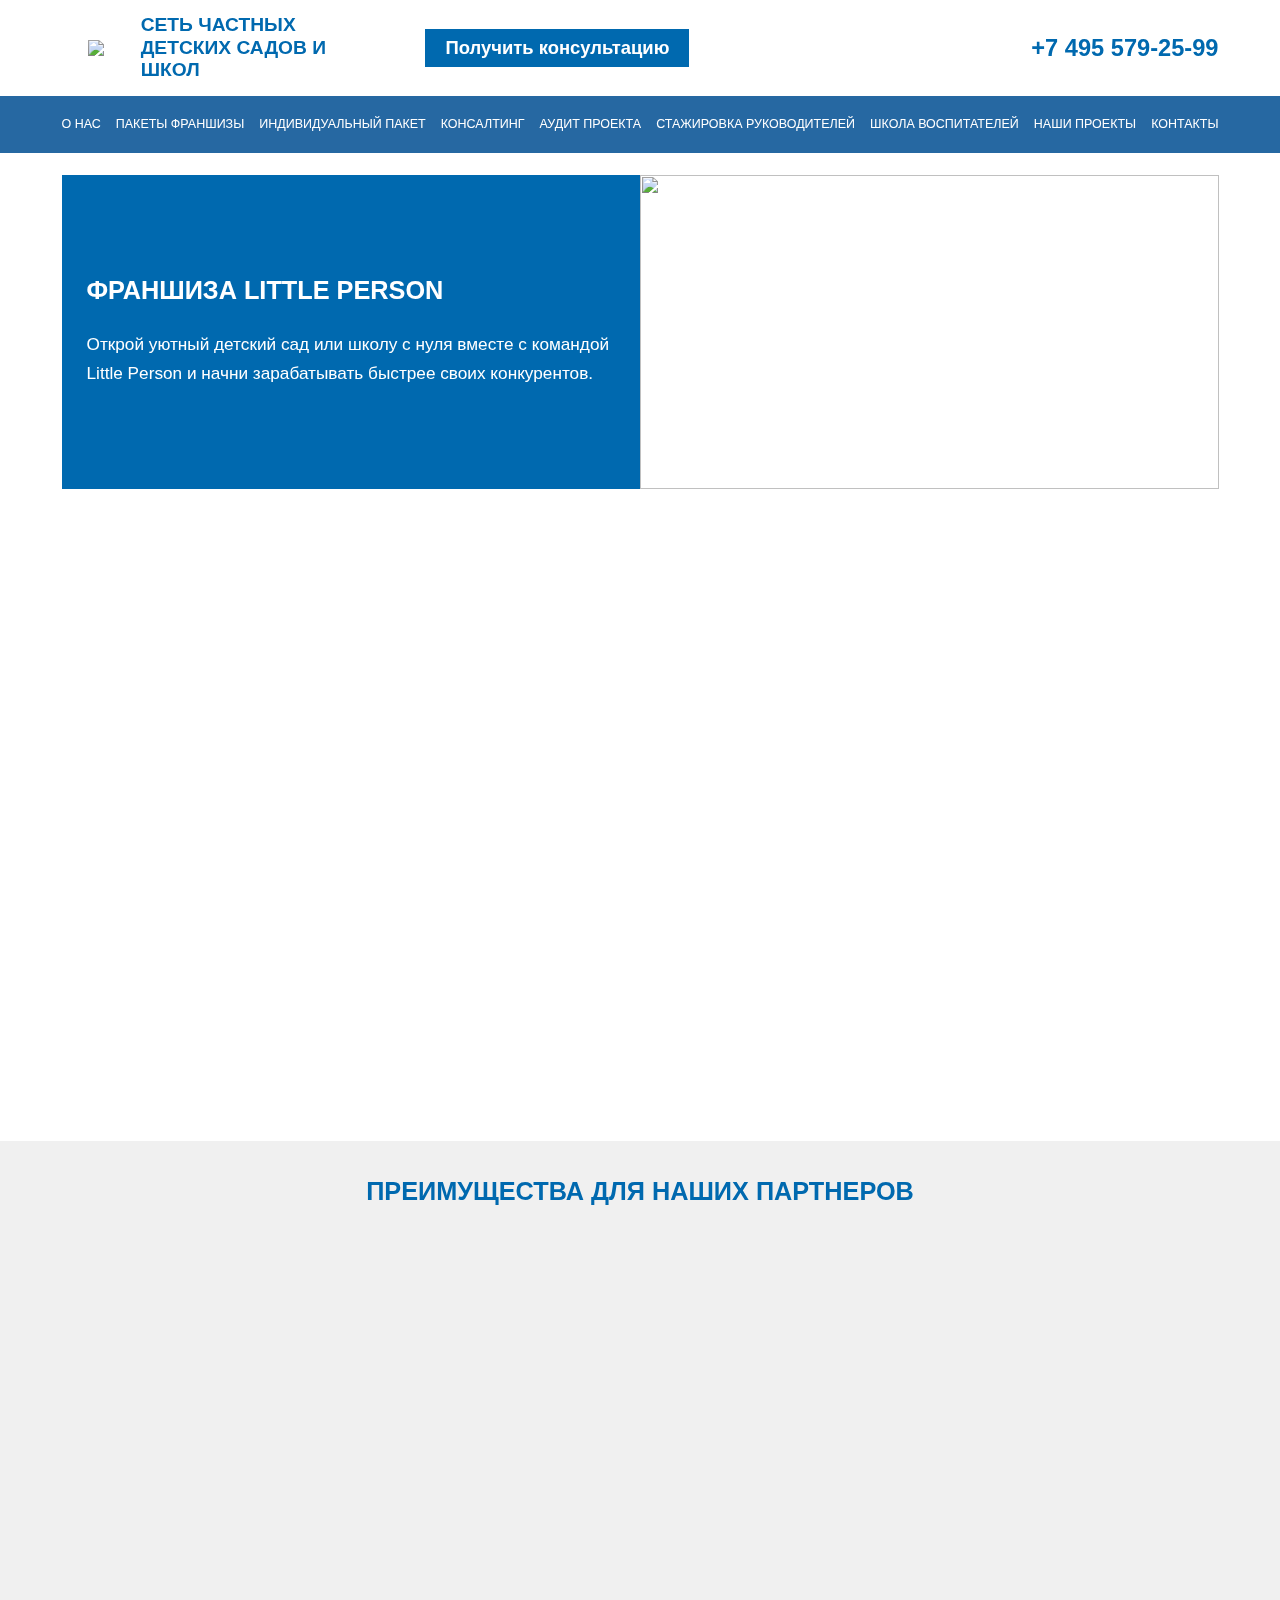
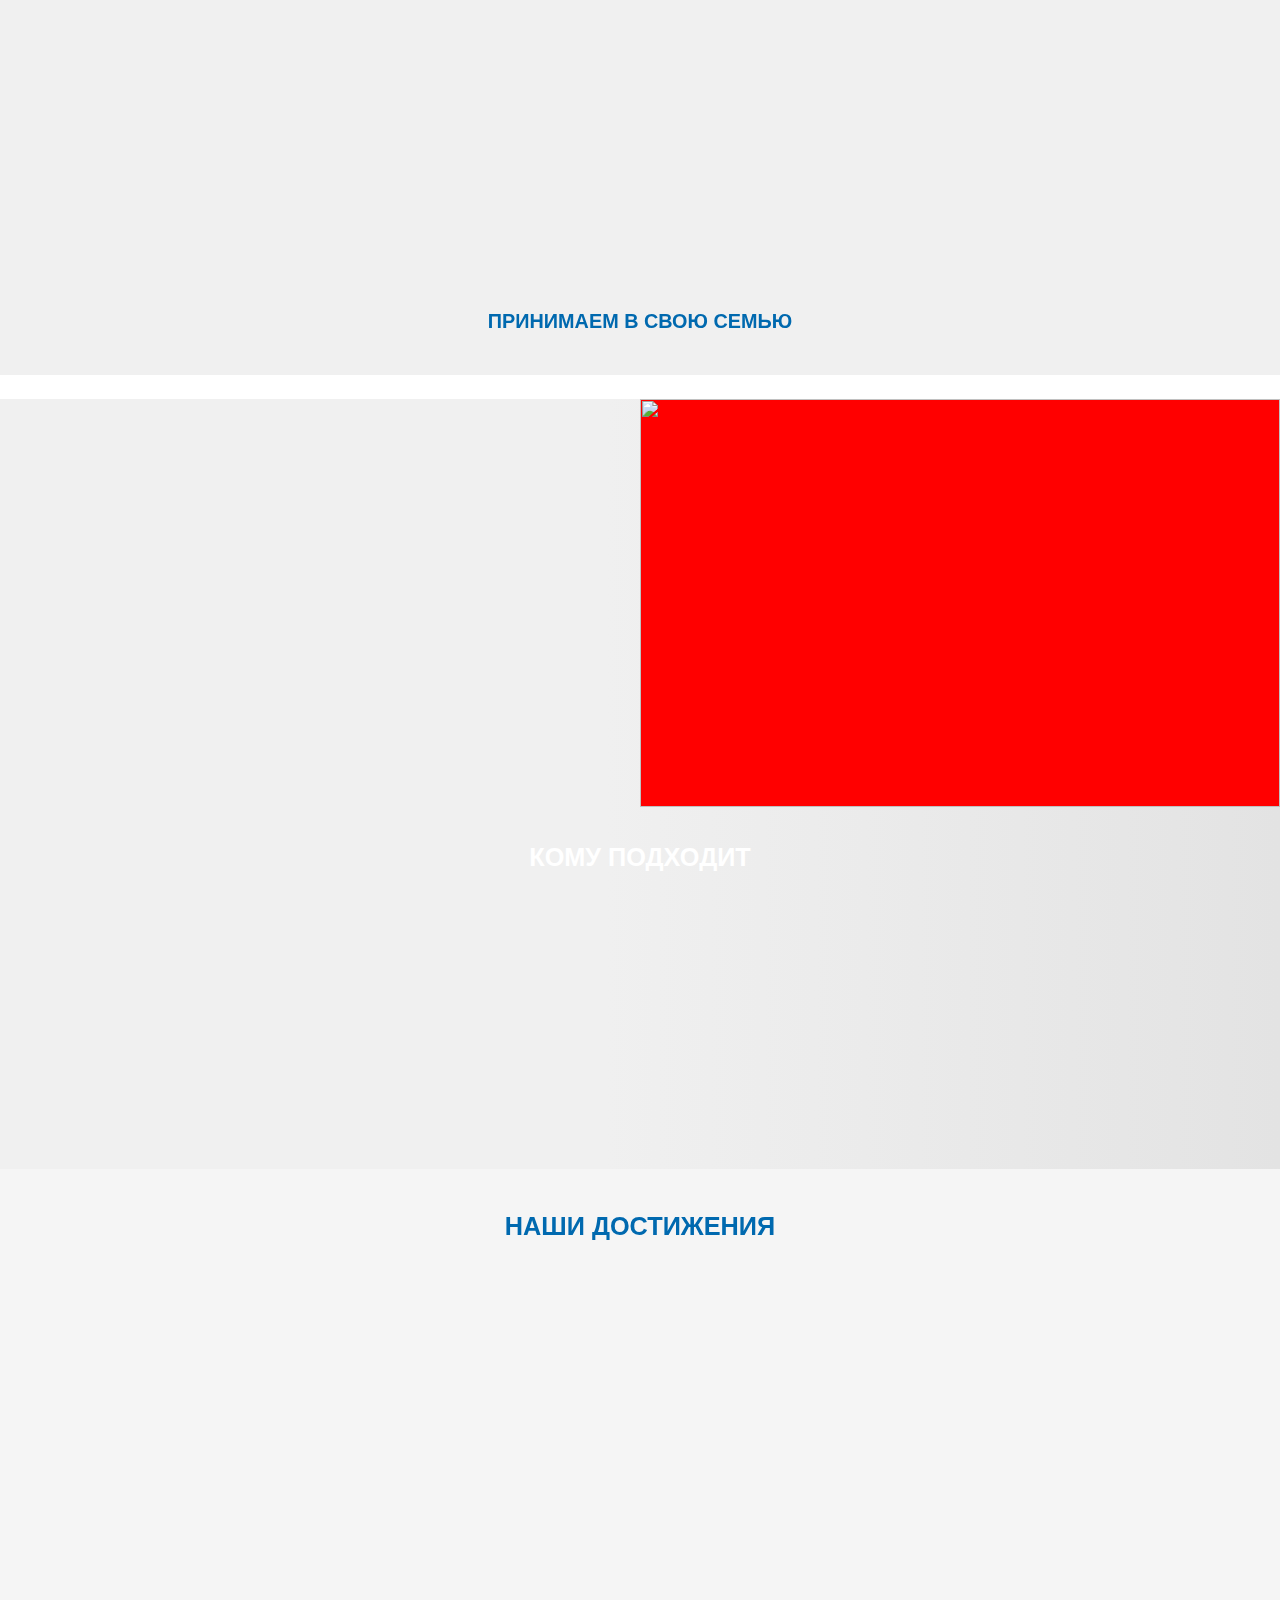
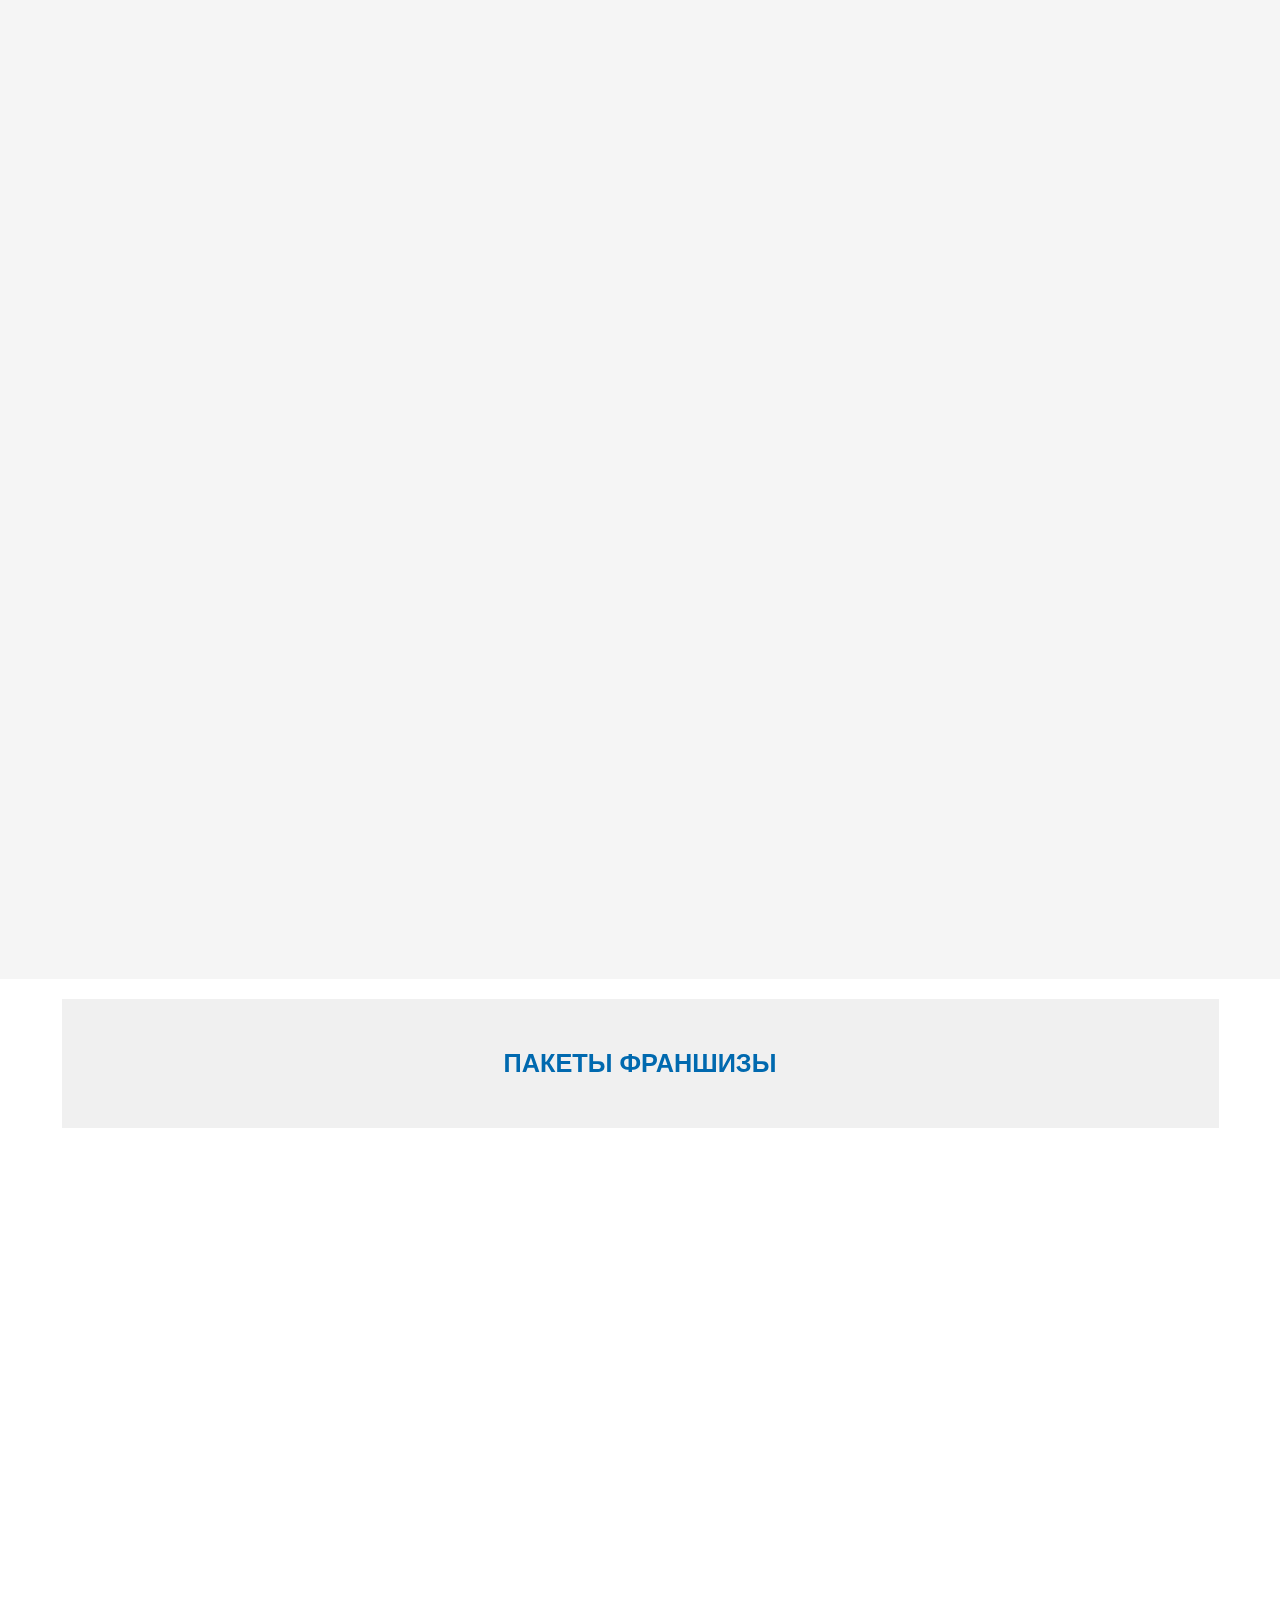
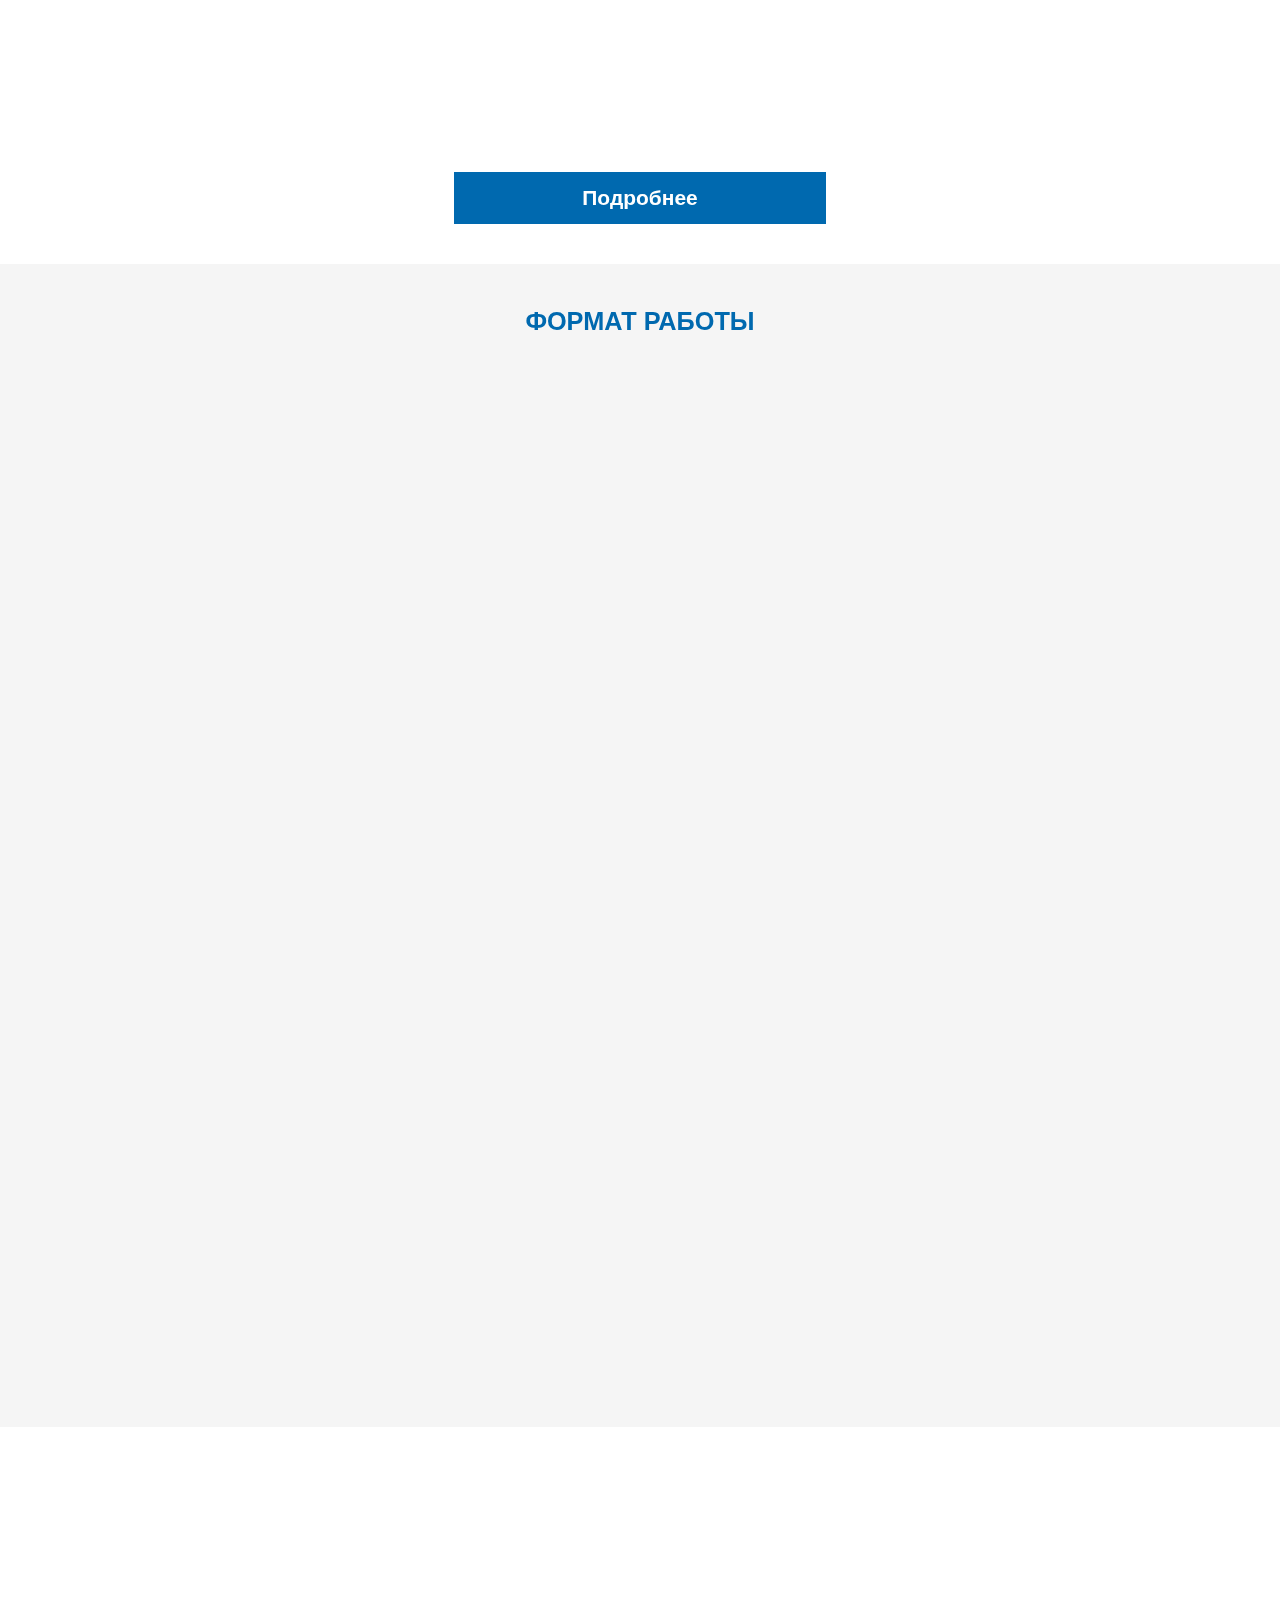
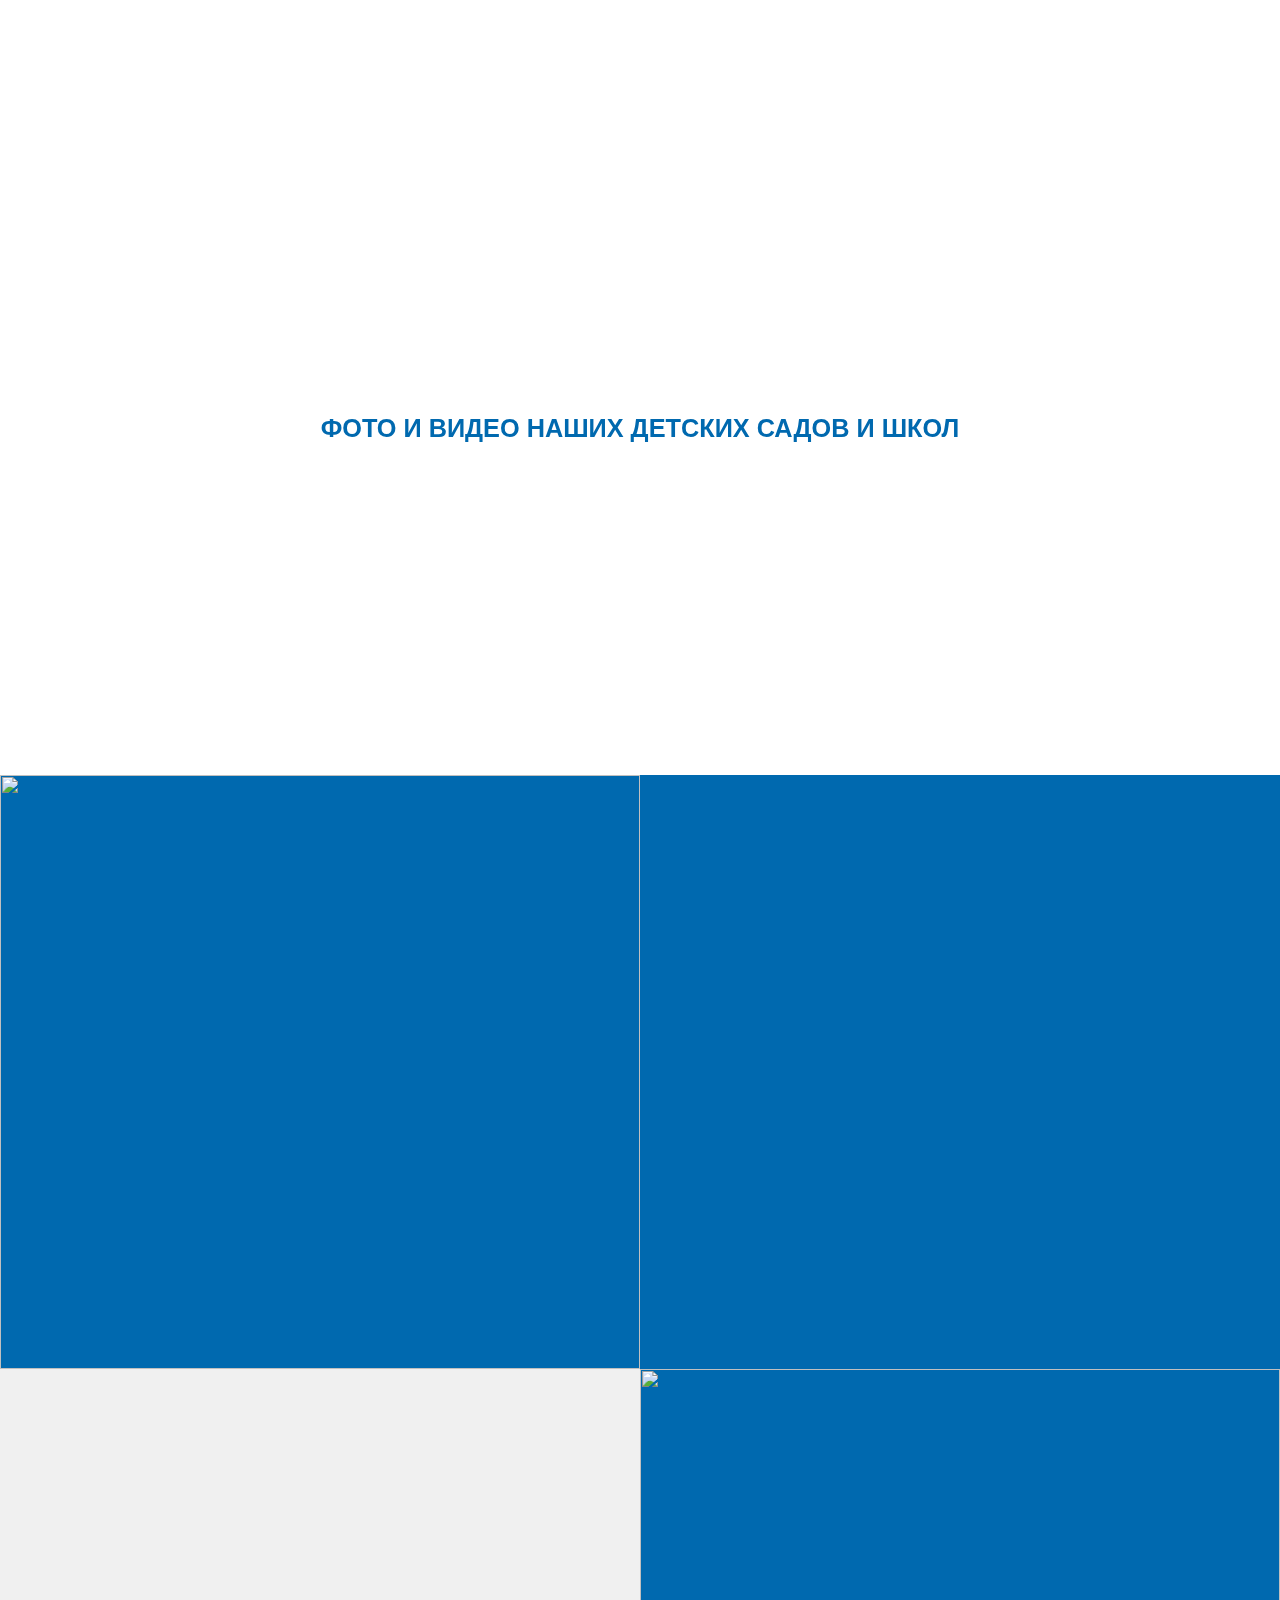
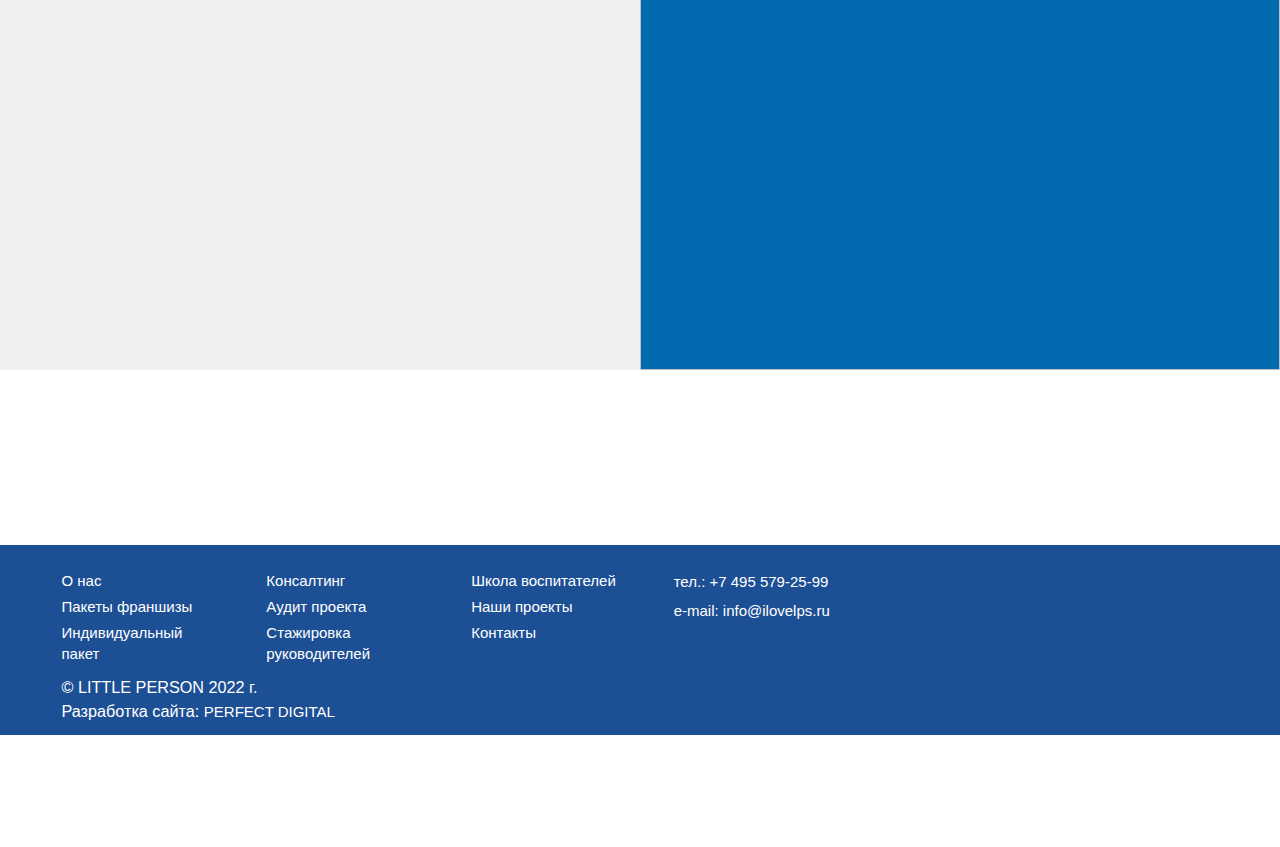
==== commit b56555b3: "finish1" ====
--- a/index.html
+++ b/index.html
@@ -24,7 +24,7 @@
 				</button>
 			</div>
 			<a class="tel-mini" href="tel:+74955792599"><img src="img/ico/tel.svg" alt=""></a>
-			<a href="" class="logo"><img src="img/logo.svg" alt=""></a>
+			<a href="" class="logo"><img src="img/ico/logo_32.png" alt=""></a>
 		</div>
 		<nav class="nav-h-m">
 			<ul class="nav-mobi-top">
@@ -299,6 +299,13 @@
 							расширение групп 1 800 000 р. и ежемесячные компенсации.
 						</p>
 					</div>
+					<div class="history-block" data-animation="fadeInUp" data-delay="">
+						<div class="history-block_title f27">
+							В 2022 году открыли начальную школу <br> Little Person SCHOOL
+						</div>
+					</div>
+
+					
 				</div>
 				<div class="history-block-2" data-animation="zoomInDown" data-delay="100">
 					<div class="h3">МЫ ВСЕ ЭТО УМЕЕМ И НАУЧИМ ВАС!</div>
@@ -658,7 +665,7 @@
 	</div>
 
 	<div class="modal modal-1">
-		<div class="bkg-head-block max-head-block" style="background-image: url(../img/bkg2.jpg);">
+		<div class="bkg-head-block max-head-block" style="background-image: url(img/bkg2.jpg);">
 			<div class="container-abs">
 				<div class="row-2">
 					<div class="cl-6 multp" data-animation="bounceInLeft">
--- a/css/style.css
+++ b/css/style.css
@@ -40,7 +40,7 @@
 }
 
 :root {
-  --hover: #f8eaa9;
+  --hover: #ff8f4e;
   /* --hover:#f0b90d;*/
   --blue: #0069AF;
   --bkgblue: #0069AF;
@@ -421,6 +421,10 @@
 .header {
   background: url(../img/bkg-top.jpg) center no-repeat;
   background-size: cover;
+}
+
+.header-page {
+  background: #fff;
 }
 
 .header-page .top-block__text {
@@ -863,11 +867,15 @@
 }
 
 .form-offer {
-  margin-bottom: 2.6rem;
+  margin-bottom: 0.6rem;
 }
 
 .form-gorizontal {
   margin-bottom: 1.2rem;
+}
+
+.form1 .gr-inp input {
+  margin-bottom: 15px;
 }
 
 .gr-inp input {
@@ -1060,6 +1068,7 @@
   font-weight: 900;
   line-height: 1.2;
   margin-bottom: 5px;
+  color: var(--blue);
 }
 
 @media (max-width: 1580px) {
@@ -1285,7 +1294,7 @@
 }
 
 .bg1, .bg2, .bg3 {
-  /*background-size: cover;*/
+  background-size: 100%;
   width: 100%;
 }
 
@@ -1622,7 +1631,7 @@
   font-weight: 900;
   line-height: 1.7rem;
   color: var(--blue);
-  margin: 0 0 1.3rem 0;
+  margin: 0 0 1.5rem 0;
 }
 
 @media (max-width: 1580px) {
@@ -1644,7 +1653,7 @@
 
 .block-prefoot-all .prefoot-url a {
   font-weight: 900;
-  line-height: 1.7rem;
+  line-height: 1.9rem;
   color: var(--blue);
 }
 
@@ -1911,7 +1920,7 @@
 .bkg-head-small-block {
   max-width: 1170px;
   background: #00395E;
-  mix-blend-mode: hard-light;
+  mix-blend-mode: multiply;
   width: 100%;
   margin: 0 5%;
 }
@@ -1951,7 +1960,7 @@
 .page-partner__text,
 .page-partner__text p {
   line-height: 1.4;
-  font-weight: 600;
+  font-weight: 400;
   margin-bottom: 1rem;
   letter-spacing: -0.1px;
 }
@@ -1974,7 +1983,7 @@
   line-height: 1.2;
   text-transform: uppercase;
   margin-bottom: 3.2rem;
-  font-weight: 600;
+  font-weight: 900;
   color: var(--blue);
 }
 
@@ -2205,8 +2214,10 @@
 }
 
 .cl-6.multp {
-  background: #00395E;
-  opacity: 0.85;
+  /* background: #00395E;*/
+  background: #0069AF;
+  /* opacity: 0.85 !important;*/
+  mix-blend-mode: multiply;
 }
 
 .main-page {
@@ -2368,7 +2379,7 @@
     -webkit-box-align: center;
         -ms-flex-align: center;
             align-items: center;
-    height: 27px;
+    height: 36px;
   }
   .nav-mobi-h .tel-mini {
     margin-right: 12px;
@@ -2379,7 +2390,7 @@
     padding-top: 4px;
   }
   .nav-mobi-h .logo img {
-    width: 21px;
+    width: 32px;
   }
   .hpala {
     width: 26px;
@@ -2602,6 +2613,9 @@
   .container-abs .h1 {
     max-width: 90%;
   }
+  .modal .cl-6.multp {
+    display: none;
+  }
 }
 
 @media (max-width: 575px) {
@@ -2711,12 +2725,6 @@
     margin-bottom: 0;
     overflow: auto;
   }
-  .cl-6.multp {
-    -webkit-box-ordinal-group: 3;
-        -ms-flex-order: 2;
-            order: 2;
-    display: none;
-  }
 }
 
 @media (max-width: 470px) {
@@ -2740,11 +2748,23 @@
   }
 }
 
+@media (max-width: 450px) {
+  .t-block-left__text {
+    line-height: 125%;
+  }
+}
+
 @media (max-width: 383px) {
   .tf-block-c img {
     width: 100%;
     max-width: 276px;
   }
+  .bg1, .bg2, .bg3 {
+    background-size: 400px;
+  }
+  .t-block-left {
+    padding: 0 15px;
+  }
 }
 
 .top-btn {
@@ -2766,7 +2786,10 @@
 /*48em*/
 @media (max-width: 48em) {
   .header {
-    margin-top: 32px;
+    margin-top: 42px;
+  }
+  .bkg-5-1 {
+    max-width: 100%;
   }
 }
 
